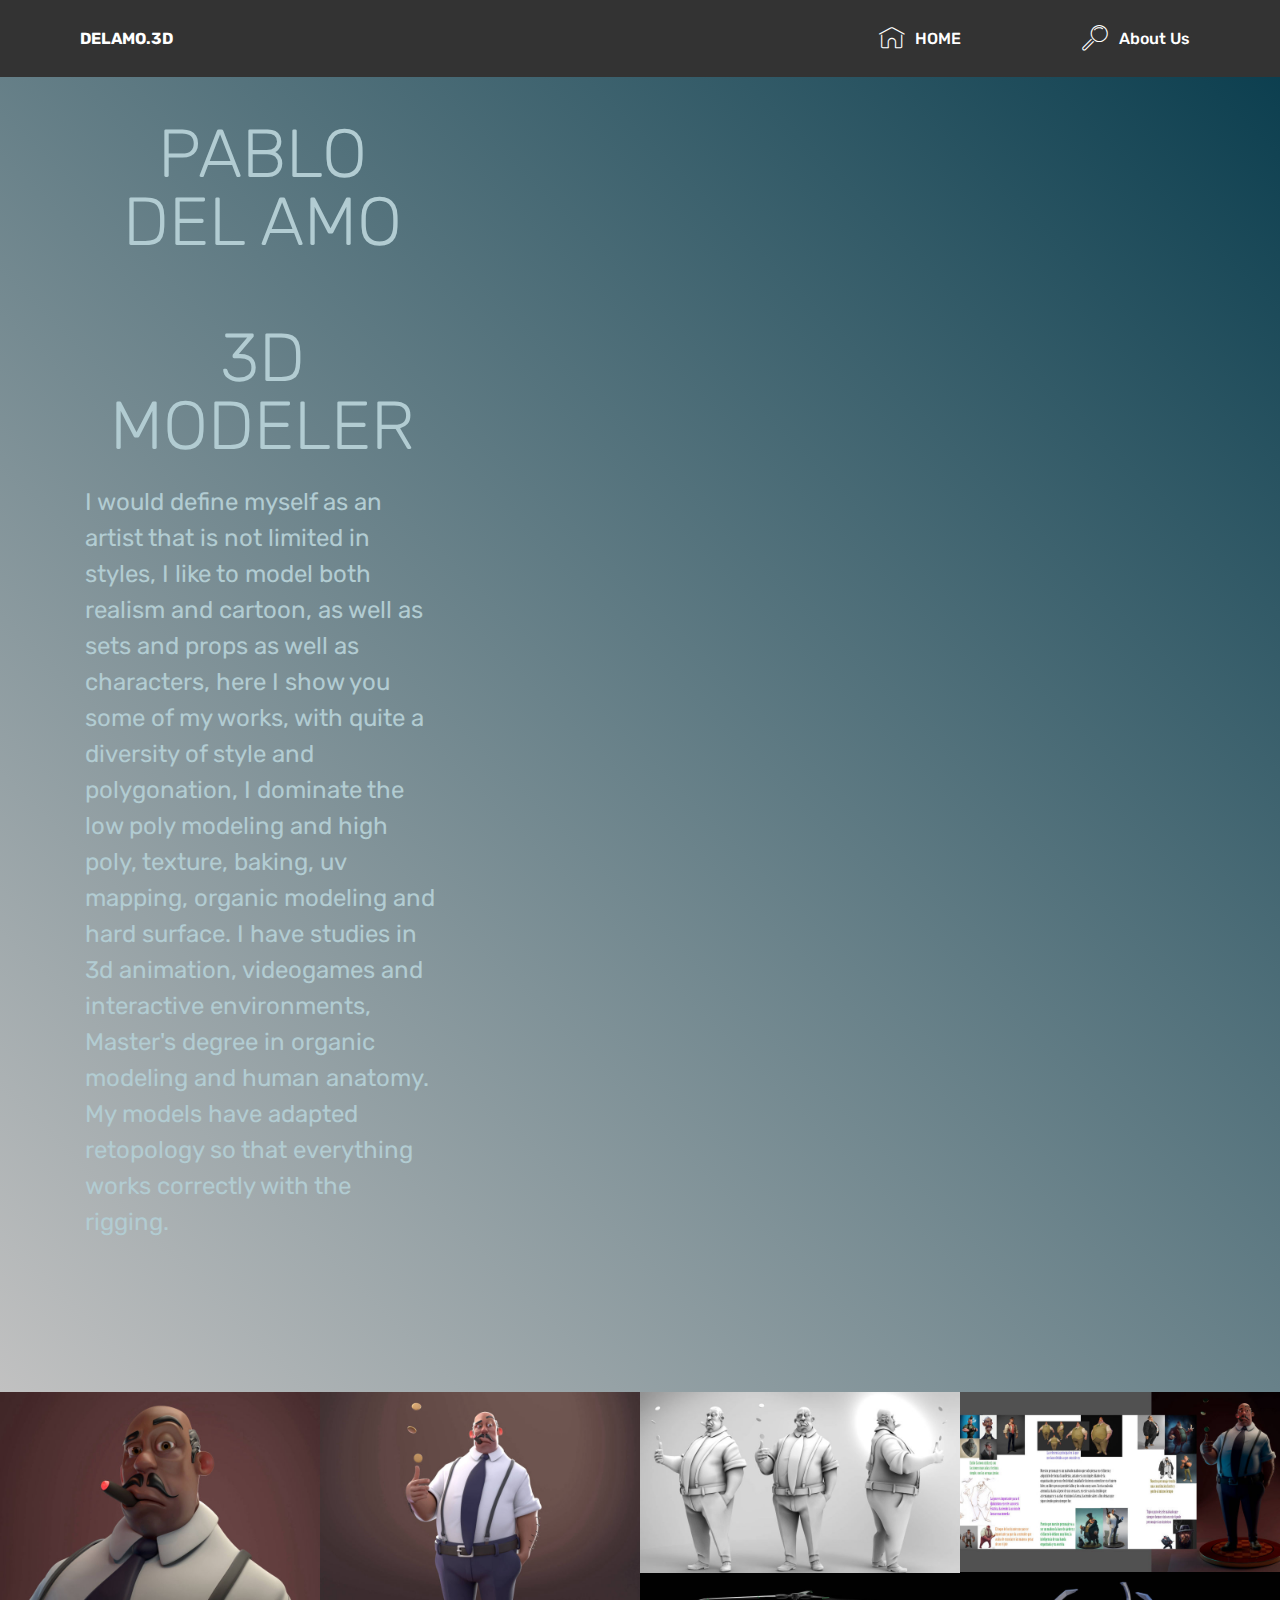
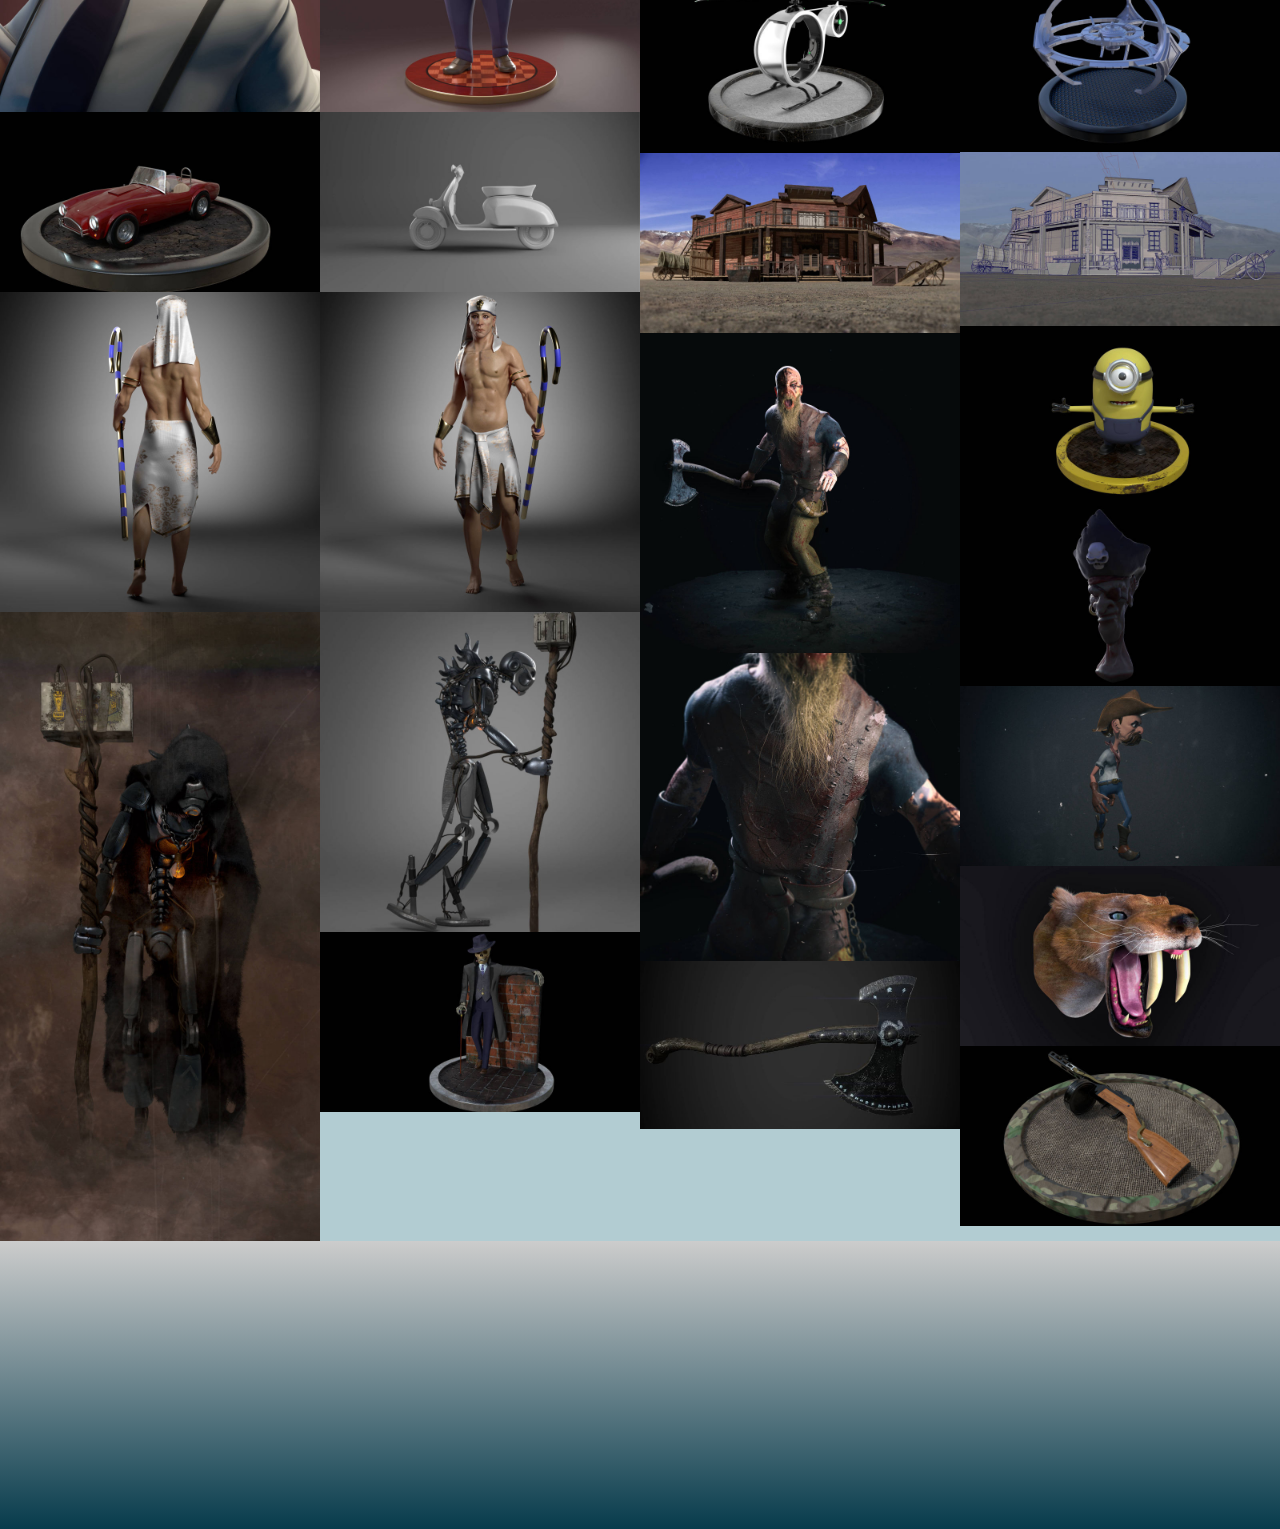
==== index.html @ 4beb062c "create github pages" ====
<!DOCTYPE html>
<html  >
<head>
  <!-- Site made with Mobirise Website Builder v4.10.15, https://mobirise.com -->
  <meta charset="UTF-8">
  <meta http-equiv="X-UA-Compatible" content="IE=edge">
  <meta name="generator" content="Mobirise v4.10.15, mobirise.com">
  <meta name="viewport" content="width=device-width, initial-scale=1, minimum-scale=1">
  <link rel="shortcut icon" href="assets/images/pose-calavera-sinojo-3-1920x1080.jpg" type="image/x-icon">
  <meta name="description" content="">
  
  <title>Home</title>
  <link rel="stylesheet" href="assets/web/assets/mobirise-icons/mobirise-icons.css">
  <link rel="stylesheet" href="assets/bootstrap/css/bootstrap.min.css">
  <link rel="stylesheet" href="assets/bootstrap/css/bootstrap-grid.min.css">
  <link rel="stylesheet" href="assets/bootstrap/css/bootstrap-reboot.min.css">
  <link rel="stylesheet" href="assets/socicon/css/styles.css">
  <link rel="stylesheet" href="assets/animatecss/animate.min.css">
  <link rel="stylesheet" href="assets/tether/tether.min.css">
  <link rel="stylesheet" href="assets/dropdown/css/style.css">
  <link rel="stylesheet" href="assets/theme/css/style.css">
  <link rel="stylesheet" href="assets/gallery/style.css">
  <link rel="preload" as="style" href="assets/mobirise/css/mbr-additional.css"><link rel="stylesheet" href="assets/mobirise/css/mbr-additional.css" type="text/css">
  
  
  
</head>
<body>
  <section class="menu cid-qHXLK34S2R" once="menu" id="menu1-q">

    

    <nav class="navbar navbar-expand beta-menu navbar-dropdown align-items-center navbar-fixed-top navbar-toggleable-sm">
        <button class="navbar-toggler navbar-toggler-right" type="button" data-toggle="collapse" data-target="#navbarSupportedContent" aria-controls="navbarSupportedContent" aria-expanded="false" aria-label="Toggle navigation">
            <div class="hamburger">
                <span></span>
                <span></span>
                <span></span>
                <span></span>
            </div>
        </button>
        <div class="menu-logo">
            <div class="navbar-brand">
                
                <span class="navbar-caption-wrap"><a class="navbar-caption text-white display-4" href="index.html">
                        DELAMO.3D</a></span>
            </div>
        </div>
        <div class="collapse navbar-collapse" id="navbarSupportedContent">
            <ul class="navbar-nav nav-dropdown nav-right" data-app-modern-menu="true"><li class="nav-item">
                    <a class="nav-link link text-white display-4" href="index.html">
                        <span class="mbri-home mbr-iconfont mbr-iconfont-btn"></span>
                        HOME</a>
                </li>
                <li class="nav-item"><a class="nav-link link text-white display-4" href="page1.html">&nbsp; &nbsp; &nbsp; &nbsp; &nbsp; &nbsp; &nbsp; &nbsp; &nbsp; &nbsp;&nbsp;</a></li><li class="nav-item"><a class="nav-link link text-white display-4" href="index.html">
                        <span class="mbri-search mbr-iconfont mbr-iconfont-btn"></span>
                        About Us
                    </a></li></ul>
            
        </div>
    </nav>
</section>

<section class="engine"><a href="https://mobirise.info/d">free web maker</a></section><section class="header7 cid-qHXLeRssts" id="header7-p">

    

    

    <div class="container">
        <div class="media-container-row">

            <div class="media-content align-right">
                <h1 class="mbr-section-title mbr-white pb-3 mbr-fonts-style display-1">
                    PABLO <br>DEL AMO <br><br>3D MODELER</h1>
                <div class="mbr-section-text mbr-white pb-3">
                    <p class="mbr-text mbr-fonts-style display-5">I would define myself as an artist that is not limited in styles, I like to model both realism and cartoon, as well as sets and props as well as characters, here I show you some of my works, with quite a diversity of style and polygonation, I dominate the low poly modeling&nbsp;and high poly, texture, baking, uv mapping, organic modeling and hard surface. I have studies in 3d animation, videogames and interactive environments, Master's degree in organic modeling and human anatomy. My models have adapted retopology so that everything works correctly with the rigging.<br></p>
                </div>
                
            </div>

            <div class="mbr-figure" style="width: 200%;"><iframe class="mbr-embedded-video" src="https://www.youtube.com/embed/BOU3OVjXWSc?rel=0&amp;amp;showinfo=0&amp;autoplay=1&amp;loop=0" width="800" height="600" frameborder="0" allowfullscreen></iframe></div>

        </div>
    </div>
</section>

<section class="mbr-gallery mbr-slider-carousel cid-qJX0XuymWj" id="gallery2-w">

    

    <div>
        <div><!-- Filter --><!-- Gallery --><div class="mbr-gallery-row"><div class="mbr-gallery-layout-default"><div><div><div class="mbr-gallery-item mbr-gallery-item--p0" data-video-url="false" data-tags="Animated"><div href="#lb-gallery2-w" data-slide-to="0" data-toggle="modal"><img src="assets/images/test5-1-2000x2000-800x800.jpg" alt="" title=""><span class="icon-focus"></span></div></div><div class="mbr-gallery-item mbr-gallery-item--p0" data-video-url="false" data-tags="Animated"><div href="#lb-gallery2-w" data-slide-to="1" data-toggle="modal"><img src="assets/images/test2-1-2000x2000-800x800.jpg" alt="" title=""><span class="icon-focus"></span></div></div><div class="mbr-gallery-item mbr-gallery-item--p0" data-video-url="false" data-tags="Animated"><div href="#lb-gallery2-w" data-slide-to="2" data-toggle="modal"><img src="assets/images/mafioso2-1920x1089-800x454.jpg" alt="" title=""><span class="icon-focus"></span></div></div><div class="mbr-gallery-item mbr-gallery-item--p0" data-video-url="false" data-tags="Responsive"><div href="#lb-gallery2-w" data-slide-to="3" data-toggle="modal"><img src="assets/images/stylized-cartoon-resumen-con-render-2000x1125-800x450.jpg" alt="" title=""><span class="icon-focus"></span></div></div><div class="mbr-gallery-item mbr-gallery-item--p0" data-video-url="false" data-tags="Awesome"><div href="#lb-gallery2-w" data-slide-to="4" data-toggle="modal"><img src="assets/images/deepspace-1-1920x1080-800x450.jpg" alt="" title=""><span class="icon-focus"></span></div></div><div class="mbr-gallery-item mbr-gallery-item--p0" data-video-url="false" data-tags="Awesome"><div href="#lb-gallery2-w" data-slide-to="5" data-toggle="modal"><img src="assets/images/monocopter-1-1920x1080-800x450.jpg" alt="" title=""><span class="icon-focus"></span></div></div><div class="mbr-gallery-item mbr-gallery-item--p0" data-video-url="false" data-tags="Responsive"><div href="#lb-gallery2-w" data-slide-to="6" data-toggle="modal"><img src="assets/images/accobra-1-1920x1080-800x450.jpg" alt="" title=""><span class="icon-focus"></span></div></div><div class="mbr-gallery-item mbr-gallery-item--p0" data-video-url="false" data-tags="Animated"><div href="#lb-gallery2-w" data-slide-to="7" data-toggle="modal"><img src="assets/images/moto-2000x1124-800x450.jpg" alt="" title=""><span class="icon-focus"></span></div></div><div class="mbr-gallery-item mbr-gallery-item--p0" data-video-url="false" data-tags="Creative"><div href="#lb-gallery2-w" data-slide-to="8" data-toggle="modal"><img src="assets/images/www-set-wire-1907x1039-800x436.jpg" alt="" title=""><span class="icon-focus"></span></div></div><div class="mbr-gallery-item mbr-gallery-item--p0" data-video-url="false" data-tags="Awesome"><div href="#lb-gallery2-w" data-slide-to="9" data-toggle="modal"><img src="assets/images/pruebawww1-1920x1080-800x450.jpg" alt="" title=""><span class="icon-focus"></span></div></div><div class="mbr-gallery-item mbr-gallery-item--p0" data-video-url="false" data-tags="Animated"><div href="#lb-gallery2-w" data-slide-to="10" data-toggle="modal"><img src="assets/images/back-1-2000x2000-800x800.jpg" alt="" title=""><span class="icon-focus"></span></div></div><div class="mbr-gallery-item mbr-gallery-item--p0" data-video-url="false" data-tags="Animated"><div href="#lb-gallery2-w" data-slide-to="11" data-toggle="modal"><img src="assets/images/faraon-1-2000x2000-800x800.jpg" alt="" title=""><span class="icon-focus"></span></div></div><div class="mbr-gallery-item mbr-gallery-item--p0" data-video-url="false" data-tags="Animated"><div href="#lb-gallery2-w" data-slide-to="12" data-toggle="modal"><img src="assets/images/minion-1-1920x1080-800x450.jpg" alt="" title=""><span class="icon-focus"></span></div></div><div class="mbr-gallery-item mbr-gallery-item--p0" data-video-url="false" data-tags="Responsive"><div href="#lb-gallery2-w" data-slide-to="13" data-toggle="modal"><img src="assets/images/render-general-1-2000x2000-800x800.jpg" alt="" title=""><span class="icon-focus"></span></div></div><div class="mbr-gallery-item mbr-gallery-item--p0" data-video-url="false" data-tags="Responsive"><div href="#lb-gallery2-w" data-slide-to="14" data-toggle="modal"><img src="assets/images/pirate-1920x1080-800x450.jpg" alt="" title=""><span class="icon-focus"></span></div></div><div class="mbr-gallery-item mbr-gallery-item--p0" data-video-url="false" data-tags="Responsive"><div href="#lb-gallery2-w" data-slide-to="15" data-toggle="modal"><img src="assets/images/render-smoke-4k-2000x3931-800x1572.jpg" alt="" title=""><span class="icon-focus"></span></div></div><div class="mbr-gallery-item mbr-gallery-item--p0" data-video-url="false" data-tags="Responsive"><div href="#lb-gallery2-w" data-slide-to="16" data-toggle="modal"><img src="assets/images/render-side-no-cloak-1-1024x1024-800x800.jpg" alt="" title=""><span class="icon-focus"></span></div></div><div class="mbr-gallery-item mbr-gallery-item--p0" data-video-url="false" data-tags="Responsive"><div href="#lb-gallery2-w" data-slide-to="17" data-toggle="modal"><img src="assets/images/pechaminoso-berserker-2000x1927-800x771.jpg" alt="" title=""><span class="icon-focus"></span></div></div><div class="mbr-gallery-item mbr-gallery-item--p0" data-video-url="false" data-tags="Responsive"><div href="#lb-gallery2-w" data-slide-to="18" data-toggle="modal"><img src="assets/images/screenshot001jpg-1-1920x1080-800x450.jpg" alt="" title=""><span class="icon-focus"></span></div></div><div class="mbr-gallery-item mbr-gallery-item--p0" data-video-url="false" data-tags="Responsive"><div href="#lb-gallery2-w" data-slide-to="19" data-toggle="modal"><img src="assets/images/sabertooth-1920x1080-800x450.jpg" alt="" title=""><span class="icon-focus"></span></div></div><div class="mbr-gallery-item mbr-gallery-item--p0" data-video-url="false" data-tags="Responsive"><div href="#lb-gallery2-w" data-slide-to="20" data-toggle="modal"><img src="assets/images/gangs-1-1920x1080-800x450.jpg" alt="" title=""><span class="icon-focus"></span></div></div><div class="mbr-gallery-item mbr-gallery-item--p0" data-video-url="false" data-tags="Responsive"><div href="#lb-gallery2-w" data-slide-to="21" data-toggle="modal"><img src="assets/images/axeberserker-2000x1054-800x421.jpg" alt=""><span class="icon-focus"></span></div></div><div class="mbr-gallery-item mbr-gallery-item--p0" data-video-url="false" data-tags="Responsive"><div href="#lb-gallery2-w" data-slide-to="22" data-toggle="modal"><img src="assets/images/ppsh-1-1920x1080-800x450.jpg" alt="" title=""><span class="icon-focus"></span></div></div></div></div><div class="clearfix"></div></div></div><!-- Lightbox --><div data-app-prevent-settings="" class="mbr-slider modal fade carousel slide" tabindex="-1" data-keyboard="true" data-interval="false" id="lb-gallery2-w"><div class="modal-dialog"><div class="modal-content"><div class="modal-body"><div class="carousel-inner"><div class="carousel-item active"><img src="assets/images/test5-1-2000x2000.jpg" alt="" title=""></div><div class="carousel-item"><img src="assets/images/test2-1-2000x2000.jpg" alt="" title=""></div><div class="carousel-item"><img src="assets/images/mafioso2-1920x1089.jpg" alt="" title=""></div><div class="carousel-item"><img src="assets/images/stylized-cartoon-resumen-con-render-2000x1125.jpg" alt="" title=""></div><div class="carousel-item"><img src="assets/images/deepspace-1-1920x1080.jpg" alt="" title=""></div><div class="carousel-item"><img src="assets/images/monocopter-1-1920x1080.jpg" alt="" title=""></div><div class="carousel-item"><img src="assets/images/accobra-1-1920x1080.jpg" alt="" title=""></div><div class="carousel-item"><img src="assets/images/moto-2000x1124.jpg" alt="" title=""></div><div class="carousel-item"><img src="assets/images/www-set-wire-1907x1039.jpg" alt="" title=""></div><div class="carousel-item"><img src="assets/images/pruebawww1-1920x1080.jpg" alt="" title=""></div><div class="carousel-item"><img src="assets/images/back-1-2000x2000.jpg" alt="" title=""></div><div class="carousel-item"><img src="assets/images/faraon-1-2000x2000.jpg" alt="" title=""></div><div class="carousel-item"><img src="assets/images/minion-1-1920x1080.jpg" alt="" title=""></div><div class="carousel-item"><img src="assets/images/render-general-1-2000x2000.jpg" alt="" title=""></div><div class="carousel-item"><img src="assets/images/pirate-1920x1080.jpg" alt="" title=""></div><div class="carousel-item"><img src="assets/images/render-smoke-4k-2000x3931.jpg" alt="" title=""></div><div class="carousel-item"><img src="assets/images/render-side-no-cloak-1-1024x1024.jpg" alt="" title=""></div><div class="carousel-item"><img src="assets/images/pechaminoso-berserker-2000x1927.jpg" alt="" title=""></div><div class="carousel-item"><img src="assets/images/screenshot001jpg-1-1920x1080.jpg" alt="" title=""></div><div class="carousel-item"><img src="assets/images/sabertooth-1920x1080.jpg" alt="" title=""></div><div class="carousel-item"><img src="assets/images/gangs-1-1920x1080.jpg" alt="" title=""></div><div class="carousel-item"><img src="assets/images/axeberserker-2000x1054.jpg" alt=""></div><div class="carousel-item"><img src="assets/images/ppsh-1-1920x1080.jpg" alt="" title=""></div></div><a class="carousel-control carousel-control-prev" role="button" data-slide="prev" href="#lb-gallery2-w"><span class="mbri-left mbr-iconfont" aria-hidden="true"></span><span class="sr-only">Previous</span></a><a class="carousel-control carousel-control-next" role="button" data-slide="next" href="#lb-gallery2-w"><span class="mbri-right mbr-iconfont" aria-hidden="true"></span><span class="sr-only">Next</span></a><a class="close" href="#" role="button" data-dismiss="modal"><span class="sr-only">Close</span></a></div></div></div></div></div>
    </div>

</section>

<section class="cid-qHXJW08Jqt" id="social-buttons2-m">

    

    

    <div class="container">
        <div class="media-container-row">
            <div class="col-md-8 align-center">
                
                <div class="social-list pl-0 mb-0">
                    <a href="https://www.instagram.com/delamo.3d/" target="_blank">
                        <span class="px-2 mbr-iconfont mbr-iconfont-social socicon-instagram socicon"></span>
                    </a>
                    <a href="https://www.linkedin.com/in/pablo-del-amo-18b34b134/" target="_blank">
                        <span class="px-2 mbr-iconfont mbr-iconfont-social socicon-linkedin socicon"></span>
                    </a>
                    <a href="https://instagram.com/mobirise" target="_blank">
                        
                    </a>
                    <a href="https://www.youtube.com/c/mobirise" target="_blank">
                        
                    </a>
                    <a href="https://plus.google.com/u/0/+Mobirise" target="_blank">
                        
                    </a>
                    <a href="https://www.behance.net/Mobirise" target="_blank">
                        
                    </a>
                </div>
            </div>
        </div>
    </div>
</section>


  <script src="assets/web/assets/jquery/jquery.min.js"></script>
  <script src="assets/popper/popper.min.js"></script>
  <script src="assets/bootstrap/js/bootstrap.min.js"></script>
  <script src="assets/smoothscroll/smooth-scroll.js"></script>
  <script src="assets/viewportchecker/jquery.viewportchecker.js"></script>
  <script src="assets/masonry/masonry.pkgd.min.js"></script>
  <script src="assets/imagesloaded/imagesloaded.pkgd.min.js"></script>
  <script src="assets/tether/tether.min.js"></script>
  <script src="assets/touchswipe/jquery.touch-swipe.min.js"></script>
  <script src="assets/vimeoplayer/jquery.mb.vimeo_player.js"></script>
  <script src="assets/dropdown/js/nav-dropdown.js"></script>
  <script src="assets/dropdown/js/navbar-dropdown.js"></script>
  <script src="assets/sociallikes/social-likes.js"></script>
  <script src="assets/bootstrapcarouselswipe/bootstrap-carousel-swipe.js"></script>
  <script src="assets/theme/js/script.js"></script>
  <script src="assets/slidervideo/script.js"></script>
  <script src="assets/gallery/player.min.js"></script>
  <script src="assets/gallery/script.js"></script>
  
  
 <div id="scrollToTop" class="scrollToTop mbr-arrow-up"><a style="text-align: center;"><i class="mbr-arrow-up-icon mbr-arrow-up-icon-cm cm-icon cm-icon-smallarrow-up"></i></a></div>
    <input name="animation" type="hidden">
  </body>
</html>
---- assets/web/assets/mobirise-icons/mobirise-icons.css ----
@font-face {
  font-family: 'MobiriseIcons';
  src:  url('mobirise-icons.eot?spat4u');
  src:  url('mobirise-icons.eot?spat4u#iefix') format('embedded-opentype'),
    url('mobirise-icons.ttf?spat4u') format('truetype'),
    url('mobirise-icons.woff?spat4u') format('woff'),
    url('mobirise-icons.svg?spat4u#MobiriseIcons') format('svg');
  font-weight: normal;
  font-style: normal;
  font-display: swap;
}

[class^="mbri-"], [class*=" mbri-"] {
  /* use !important to prevent issues with browser extensions that change fonts */
  font-family: MobiriseIcons !important;
  speak: none;
  font-style: normal;
  font-weight: normal;
  font-variant: normal;
  text-transform: none;
  line-height: 1;

  /* Better Font Rendering =========== */
  -webkit-font-smoothing: antialiased;
  -moz-osx-font-smoothing: grayscale;
}

.mbri-add-submenu:before {
  content: "\e900";
}
.mbri-alert:before {
  content: "\e901";
}
.mbri-align-center:before {
  content: "\e902";
}
.mbri-align-justify:before {
  content: "\e903";
}
.mbri-align-left:before {
  content: "\e904";
}
.mbri-align-right:before {
  content: "\e905";
}
.mbri-android:before {
  content: "\e906";
}
.mbri-apple:before {
  content: "\e907";
}
.mbri-arrow-down:before {
  content: "\e908";
}
.mbri-arrow-next:before {
  content: "\e909";
}
.mbri-arrow-prev:before {
  content: "\e90a";
}
.mbri-arrow-up:before {
  content: "\e90b";
}
.mbri-bold:before {
  content: "\e90c";
}
.mbri-bookmark:before {
  content: "\e90d";
}
.mbri-bootstrap:before {
  content: "\e90e";
}
.mbri-briefcase:before {
  content: "\e90f";
}
.mbri-browse:before {
  content: "\e910";
}
.mbri-bulleted-list:before {
  content: "\e911";
}
.mbri-calendar:before {
  content: "\e912";
}
.mbri-camera:before {
  content: "\e913";
}
.mbri-cart-add:before {
  content: "\e914";
}
.mbri-cart-full:before {
  content: "\e915";
}
.mbri-cash:before {
  content: "\e916";
}
.mbri-change-style:before {
  content: "\e917";
}
.mbri-chat:before {
  content: "\e918";
}
.mbri-clock:before {
  content: "\e919";
}
.mbri-close:before {
  content: "\e91a";
}
.mbri-cloud:before {
  content: "\e91b";
}
.mbri-code:before {
  content: "\e91c";
}
.mbri-contact-form:before {
  content: "\e91d";
}
.mbri-credit-card:before {
  content: "\e91e";
}
.mbri-cursor-click:before {
  content: "\e91f";
}
.mbri-cust-feedback:before {
  content: "\e920";
}
.mbri-database:before {
  content: "\e921";
}
.mbri-delivery:before {
  content: "\e922";
}
.mbri-desktop:before {
  content: "\e923";
}
.mbri-devices:before {
  content: "\e924";
}
.mbri-down:before {
  content: "\e925";
}
.mbri-download:before {
  content: "\e989";
}
.mbri-drag-n-drop:before {
  content: "\e927";
}
.mbri-drag-n-drop2:before {
  content: "\e928";
}
.mbri-edit:before {
  content: "\e929";
}
.mbri-edit2:before {
  content: "\e92a";
}
.mbri-error:before {
  content: "\e92b";
}
.mbri-extension:before {
  content: "\e92c";
}
.mbri-features:before {
  content: "\e92d";
}
.mbri-file:before {
  content: "\e92e";
}
.mbri-flag:before {
  content: "\e92f";
}
.mbri-folder:before {
  content: "\e930";
}
.mbri-gift:before {
  content: "\e931";
}
.mbri-github:before {
  content: "\e932";
}
.mbri-globe:before {
  content: "\e933";
}
.mbri-globe-2:before {
  content: "\e934";
}
.mbri-growing-chart:before {
  content: "\e935";
}
.mbri-hearth:before {
  content: "\e936";
}
.mbri-help:before {
  content: "\e937";
}
.mbri-home:before {
  content: "\e938";
}
.mbri-hot-cup:before {
  content: "\e939";
}
.mbri-idea:before {
  content: "\e93a";
}
.mbri-image-gallery:before {
  content: "\e93b";
}
.mbri-image-slider:before {
  content: "\e93c";
}
.mbri-info:before {
  content: "\e93d";
}
.mbri-italic:before {
  content: "\e93e";
}
.mbri-key:before {
  content: "\e93f";
}
.mbri-laptop:before {
  content: "\e940";
}
.mbri-layers:before {
  content: "\e941";
}
.mbri-left-right:before {
  content: "\e942";
}
.mbri-left:before {
  content: "\e943";
}
.mbri-letter:before {
  content: "\e944";
}
.mbri-like:before {
  content: "\e945";
}
.mbri-link:before {
  content: "\e946";
}
.mbri-lock:before {
  content: "\e947";
}
.mbri-login:before {
  content: "\e948";
}
.mbri-logout:before {
  content: "\e949";
}
.mbri-magic-stick:before {
  content: "\e94a";
}
.mbri-map-pin:before {
  content: "\e94b";
}
.mbri-menu:before {
  content: "\e94c";
}
.mbri-mobile:before {
  content: "\e94d";
}
.mbri-mobile2:before {
  content: "\e94e";
}
.mbri-mobirise:before {
  content: "\e94f";
}
.mbri-more-horizontal:before {
  content: "\e950";
}
.mbri-more-vertical:before {
  content: "\e951";
}
.mbri-music:before {
  content: "\e952";
}
.mbri-new-file:before {
  content: "\e953";
}
.mbri-numbered-list:before {
  content: "\e954";
}
.mbri-opened-folder:before {
  content: "\e955";
}
.mbri-pages:before {
  content: "\e956";
}
.mbri-paper-plane:before {
  content: "\e957";
}
.mbri-paperclip:before {
  content: "\e958";
}
.mbri-photo:before {
  content: "\e959";
}
.mbri-photos:before {
  content: "\e95a";
}
.mbri-pin:before {
  content: "\e95b";
}
.mbri-play:before {
  content: "\e95c";
}
.mbri-plus:before {
  content: "\e95d";
}
.mbri-preview:before {
  content: "\e95e";
}
.mbri-print:before {
  content: "\e95f";
}
.mbri-protect:before {
  content: "\e960";
}
.mbri-question:before {
  content: "\e961";
}
.mbri-quote-left:before {
  content: "\e962";
}
.mbri-quote-right:before {
  content: "\e963";
}
.mbri-refresh:before {
  content: "\e964";
}
.mbri-responsive:before {
  content: "\e965";
}
.mbri-right:before {
  content: "\e966";
}
.mbri-rocket:before {
  content: "\e967";
}
.mbri-sad-face:before {
  content: "\e968";
}
.mbri-sale:before {
  content: "\e969";
}
.mbri-save:before {
  content: "\e96a";
}
.mbri-search:before {
  content: "\e96b";
}
.mbri-setting:before {
  content: "\e96c";
}
.mbri-setting2:before {
  content: "\e96d";
}
.mbri-setting3:before {
  content: "\e96e";
}
.mbri-share:before {
  content: "\e96f";
}
.mbri-shopping-bag:before {
  content: "\e970";
}
.mbri-shopping-basket:before {
  content: "\e971";
}
.mbri-shopping-cart:before {
  content: "\e972";
}
.mbri-sites:before {
  content: "\e973";
}
.mbri-smile-face:before {
  content: "\e974";
}
.mbri-speed:before {
  content: "\e975";
}
.mbri-star:before {
  content: "\e976";
}
.mbri-success:before {
  content: "\e977";
}
.mbri-sun:before {
  content: "\e978";
}
.mbri-sun2:before {
  content: "\e979";
}
.mbri-tablet:before {
  content: "\e97a";
}
.mbri-tablet-vertical:before {
  content: "\e97b";
}
.mbri-target:before {
  content: "\e97c";
}
.mbri-timer:before {
  content: "\e97d";
}
.mbri-to-ftp:before {
  content: "\e97e";
}
.mbri-to-local-drive:before {
  content: "\e97f";
}
.mbri-touch-swipe:before {
  content: "\e980";
}
.mbri-touch:before {
  content: "\e981";
}
.mbri-trash:before {
  content: "\e982";
}
.mbri-underline:before {
  content: "\e983";
}
.mbri-unlink:before {
  content: "\e984";
}
.mbri-unlock:before {
  content: "\e985";
}
.mbri-up-down:before {
  content: "\e986";
}
.mbri-up:before {
  content: "\e987";
}
.mbri-update:before {
  content: "\e988";
}
.mbri-upload:before {
 content: "\e926"; 
}
.mbri-user:before {
  content: "\e98a";
}
.mbri-user2:before {
  content: "\e98b";
}
.mbri-users:before {
  content: "\e98c";
}
.mbri-video:before {
  content: "\e98d";
}
.mbri-video-play:before {
  content: "\e98e";
}
.mbri-watch:before {
  content: "\e98f";
}
.mbri-website-theme:before {
  content: "\e990";
}
.mbri-wifi:before {
  content: "\e991";
}
.mbri-windows:before {
  content: "\e992";
}
.mbri-zoom-out:before {
  content: "\e993";
}
.mbri-redo:before {
  content: "\e994";
}
.mbri-undo:before {
  content: "\e995";
}
---- assets/socicon/css/styles.css ----
@charset "UTF-8";

@font-face {
  font-family: "socicon";
  src:url("../fonts/socicon.eot");
  src:url("../fonts/socicon.eot?#iefix") format("embedded-opentype"),
    url("../fonts/socicon.woff") format("woff"),
    url("../fonts/socicon.ttf") format("truetype"),
    url("../fonts/socicon.svg#socicon") format("svg");
  font-weight: normal;
  font-style: normal;
  font-display:swap;
}

[data-icon]:before {
  font-family: "socicon" !important;
  content: attr(data-icon);
  font-style: normal !important;
  font-weight: normal !important;
  font-variant: normal !important;
  text-transform: none !important;
  speak: none;
  line-height: 1;
  -webkit-font-smoothing: antialiased;
  -moz-osx-font-smoothing: grayscale;
}

[class^="socicon-"]:before,
[class*=" socicon-"]:before {
  font-family: "socicon" !important;
  font-style: normal !important;
  font-weight: normal !important;
  font-variant: normal !important;
  text-transform: none !important;
  speak: none;
  line-height: 1;
  -webkit-font-smoothing: antialiased;
  -moz-osx-font-smoothing: grayscale;
}

.socicon-modelmayhem:before {
  content: "\e000";
}
.socicon-mixcloud:before {
  content: "\e001";
}
.socicon-drupal:before {
  content: "\e002";
}
.socicon-swarm:before {
  content: "\e003";
}
.socicon-istock:before {
  content: "\e004";
}
.socicon-yammer:before {
  content: "\e005";
}
.socicon-ello:before {
  content: "\e006";
}
.socicon-stackoverflow:before {
  content: "\e007";
}
.socicon-persona:before {
  content: "\e008";
}
.socicon-triplej:before {
  content: "\e009";
}
.socicon-houzz:before {
  content: "\e00a";
}
.socicon-rss:before {
  content: "\e00b";
}
.socicon-paypal:before {
  content: "\e00c";
}
.socicon-odnoklassniki:before {
  content: "\e00d";
}
.socicon-airbnb:before {
  content: "\e00e";
}
.socicon-periscope:before {
  content: "\e00f";
}
.socicon-outlook:before {
  content: "\e010";
}
.socicon-coderwall:before {
  content: "\e011";
}
.socicon-tripadvisor:before {
  content: "\e012";
}
.socicon-appnet:before {
  content: "\e013";
}
.socicon-goodreads:before {
  content: "\e014";
}
.socicon-tripit:before {
  content: "\e015";
}
.socicon-lanyrd:before {
  content: "\e016";
}
.socicon-slideshare:before {
  content: "\e017";
}
.socicon-buffer:before {
  content: "\e018";
}
.socicon-disqus:before {
  content: "\e019";
}
.socicon-vkontakte:before {
  content: "\e01a";
}
.socicon-whatsapp:before {
  content: "\e01b";
}
.socicon-patreon:before {
  content: "\e01c";
}
.socicon-storehouse:before {
  content: "\e01d";
}
.socicon-pocket:before {
  content: "\e01e";
}
.socicon-mail:before {
  content: "\e01f";
}
.socicon-blogger:before {
  content: "\e020";
}
.socicon-technorati:before {
  content: "\e021";
}
.socicon-reddit:before {
  content: "\e022";
}
.socicon-dribbble:before {
  content: "\e023";
}
.socicon-stumbleupon:before {
  content: "\e024";
}
.socicon-digg:before {
  content: "\e025";
}
.socicon-envato:before {
  content: "\e026";
}
.socicon-behance:before {
  content: "\e027";
}
.socicon-delicious:before {
  content: "\e028";
}
.socicon-deviantart:before {
  content: "\e029";
}
.socicon-forrst:before {
  content: "\e02a";
}
.socicon-play:before {
  content: "\e02b";
}
.socicon-zerply:before {
  content: "\e02c";
}
.socicon-wikipedia:before {
  content: "\e02d";
}
.socicon-apple:before {
  content: "\e02e";
}
.socicon-flattr:before {
  content: "\e02f";
}
.socicon-github:before {
  content: "\e030";
}
.socicon-renren:before {
  content: "\e031";
}
.socicon-friendfeed:before {
  content: "\e032";
}
.socicon-newsvine:before {
  content: "\e033";
}
.socicon-identica:before {
  content: "\e034";
}
.socicon-bebo:before {
  content: "\e035";
}
.socicon-zynga:before {
  content: "\e036";
}
.socicon-steam:before {
  content: "\e037";
}
.socicon-xbox:before {
  content: "\e038";
}
.socicon-windows:before {
  content: "\e039";
}
.socicon-qq:before {
  content: "\e03a";
}
.socicon-douban:before {
  content: "\e03b";
}
.socicon-meetup:before {
  content: "\e03c";
}
.socicon-playstation:before {
  content: "\e03d";
}
.socicon-android:before {
  content: "\e03e";
}
.socicon-snapchat:before {
  content: "\e03f";
}
.socicon-twitter:before {
  content: "\e040";
}
.socicon-facebook:before {
  content: "\e041";
}
.socicon-googleplus:before {
  content: "\e042";
}
.socicon-pinterest:before {
  content: "\e043";
}
.socicon-foursquare:before {
  content: "\e044";
}
.socicon-yahoo:before {
  content: "\e045";
}
.socicon-skype:before {
  content: "\e046";
}
.socicon-yelp:before {
  content: "\e047";
}
.socicon-feedburner:before {
  content: "\e048";
}
.socicon-linkedin:before {
  content: "\e049";
}
.socicon-viadeo:before {
  content: "\e04a";
}
.socicon-xing:before {
  content: "\e04b";
}
.socicon-myspace:before {
  content: "\e04c";
}
.socicon-soundcloud:before {
  content: "\e04d";
}
.socicon-spotify:before {
  content: "\e04e";
}
.socicon-grooveshark:before {
  content: "\e04f";
}
.socicon-lastfm:before {
  content: "\e050";
}
.socicon-youtube:before {
  content: "\e051";
}
.socicon-vimeo:before {
  content: "\e052";
}
.socicon-dailymotion:before {
  content: "\e053";
}
.socicon-vine:before {
  content: "\e054";
}
.socicon-flickr:before {
  content: "\e055";
}
.socicon-500px:before {
  content: "\e056";
}
.socicon-wordpress:before {
  content: "\e058";
}
.socicon-tumblr:before {
  content: "\e059";
}
.socicon-twitch:before {
  content: "\e05a";
}
.socicon-8tracks:before {
  content: "\e05b";
}
.socicon-amazon:before {
  content: "\e05c";
}
.socicon-icq:before {
  content: "\e05d";
}
.socicon-smugmug:before {
  content: "\e05e";
}
.socicon-ravelry:before {
  content: "\e05f";
}
.socicon-weibo:before {
  content: "\e060";
}
.socicon-baidu:before {
  content: "\e061";
}
.socicon-angellist:before {
  content: "\e062";
}
.socicon-ebay:before {
  content: "\e063";
}
.socicon-imdb:before {
  content: "\e064";
}
.socicon-stayfriends:before {
  content: "\e065";
}
.socicon-residentadvisor:before {
  content: "\e066";
}
.socicon-google:before {
  content: "\e067";
}
.socicon-yandex:before {
  content: "\e068";
}
.socicon-sharethis:before {
  content: "\e069";
}
.socicon-bandcamp:before {
  content: "\e06a";
}
.socicon-itunes:before {
  content: "\e06b";
}
.socicon-deezer:before {
  content: "\e06c";
}
.socicon-telegram:before {
  content: "\e06e";
}
.socicon-openid:before {
  content: "\e06f";
}
.socicon-amplement:before {
  content: "\e070";
}
.socicon-viber:before {
  content: "\e071";
}
.socicon-zomato:before {
  content: "\e072";
}
.socicon-draugiem:before {
  content: "\e074";
}
.socicon-endomodo:before {
  content: "\e075";
}
.socicon-filmweb:before {
  content: "\e076";
}
.socicon-stackexchange:before {
  content: "\e077";
}
.socicon-wykop:before {
  content: "\e078";
}
.socicon-teamspeak:before {
  content: "\e079";
}
.socicon-teamviewer:before {
  content: "\e07a";
}
.socicon-ventrilo:before {
  content: "\e07b";
}
.socicon-younow:before {
  content: "\e07c";
}
.socicon-raidcall:before {
  content: "\e07d";
}
.socicon-mumble:before {
  content: "\e07e";
}
.socicon-medium:before {
  content: "\e06d";
}
.socicon-bebee:before {
  content: "\e07f";
}
.socicon-hitbox:before {
  content: "\e080";
}
.socicon-reverbnation:before {
  content: "\e081";
}
.socicon-formulr:before {
  content: "\e082";
}
.socicon-instagram:before {
  content: "\e057";
}
.socicon-battlenet:before {
  content: "\e083";
}
.socicon-chrome:before {
  content: "\e084";
}
.socicon-discord:before {
  content: "\e086";
}
.socicon-issuu:before {
  content: "\e087";
}
.socicon-macos:before {
  content: "\e088";
}
.socicon-firefox:before {
  content: "\e089";
}
.socicon-opera:before {
  content: "\e08d";
}
.socicon-keybase:before {
  content: "\e090";
}
.socicon-alliance:before {
  content: "\e091";
}
.socicon-livejournal:before {
  content: "\e092";
}
.socicon-googlephotos:before {
  content: "\e093";
}
.socicon-horde:before {
  content: "\e094";
}
.socicon-etsy:before {
  content: "\e095";
}
.socicon-zapier:before {
  content: "\e096";
}
.socicon-google-scholar:before {
  content: "\e097";
}
.socicon-researchgate:before {
  content: "\e098";
}
.socicon-wechat:before {
  content: "\e099";
}
.socicon-strava:before {
  content: "\e09a";
}
.socicon-line:before {
  content: "\e09b";
}
.socicon-lyft:before {
  content: "\e09c";
}
.socicon-uber:before {
  content: "\e09d";
}
.socicon-songkick:before {
  content: "\e09e";
}
.socicon-viewbug:before {
  content: "\e09f";
}
.socicon-googlegroups:before {
  content: "\e0a0";
}
.socicon-quora:before {
  content: "\e073";
}
.socicon-diablo:before {
  content: "\e085";
}
.socicon-blizzard:before {
  content: "\e0a1";
}
.socicon-hearthstone:before {
  content: "\e08b";
}
.socicon-heroes:before {
  content: "\e08a";
}
.socicon-overwatch:before {
  content: "\e08c";
}
.socicon-warcraft:before {
  content: "\e08e";
}
.socicon-starcraft:before {
  content: "\e08f";
}
.socicon-beam:before {
  content: "\e0a2";
}
.socicon-curse:before {
  content: "\e0a3";
}
.socicon-player:before {
  content: "\e0a4";
}
.socicon-streamjar:before {
  content: "\e0a5";
}
.socicon-nintendo:before {
  content: "\e0a6";
}
.socicon-hellocoton:before {
  content: "\e0a7";
}
---- assets/dropdown/css/style.css ----
.navbar-dropdown {
  left: 0;
  padding: 0;
  position: absolute;
  right: 0;
  top: 0;
  transition: all 0.45s ease;
  z-index: 1030;
  background: #282828; }
  .navbar-dropdown .navbar-logo {
    margin-right: 0.8rem;
    transition: margin 0.3s ease-in-out;
    vertical-align: middle; }
    .navbar-dropdown .navbar-logo img {
      height: 3.125rem;
      transition: all 0.3s ease-in-out; }
    .navbar-dropdown .navbar-logo.mbr-iconfont {
      font-size: 3.125rem;
      line-height: 3.125rem; }
  .navbar-dropdown .navbar-caption {
    font-weight: 700;
    white-space: normal;
    vertical-align: -4px;
    line-height: 3.125rem !important; }
    .navbar-dropdown .navbar-caption, .navbar-dropdown .navbar-caption:hover {
      color: inherit;
      text-decoration: none; }
  .navbar-dropdown .mbr-iconfont + .navbar-caption {
    vertical-align: -1px; }
  .navbar-dropdown.navbar-fixed-top {
    position: fixed; }
  .navbar-dropdown .navbar-brand span {
    vertical-align: -4px; }
  .navbar-dropdown.bg-color.transparent {
    background: none; }
  .navbar-dropdown.navbar-short .navbar-brand {
    padding: 0.625rem 0; }
    .navbar-dropdown.navbar-short .navbar-brand span {
      vertical-align: -1px; }
  .navbar-dropdown.navbar-short .navbar-caption {
    line-height: 2.375rem !important;
    vertical-align: -2px; }
  .navbar-dropdown.navbar-short .navbar-logo {
    margin-right: 0.5rem; }
    .navbar-dropdown.navbar-short .navbar-logo img {
      height: 2.375rem; }
    .navbar-dropdown.navbar-short .navbar-logo.mbr-iconfont {
      font-size: 2.375rem;
      line-height: 2.375rem; }
  .navbar-dropdown.navbar-short .mbr-table-cell {
    height: 3.625rem; }
  .navbar-dropdown .navbar-close {
    left: 0.6875rem;
    position: fixed;
    top: 0.75rem;
    z-index: 1000; }
  .navbar-dropdown .hamburger-icon {
    content: "";
    display: inline-block;
    vertical-align: middle;
    width: 16px;
    -webkit-box-shadow: 0 -6px 0 1px #282828,0 0 0 1px #282828,0 6px 0 1px #282828;
    -moz-box-shadow: 0 -6px 0 1px #282828,0 0 0 1px #282828,0 6px 0 1px #282828;
    box-shadow: 0 -6px 0 1px #282828,0 0 0 1px #282828,0 6px 0 1px #282828; }

.dropdown-menu .dropdown-toggle[data-toggle="dropdown-submenu"]::after {
  border-bottom: 0.35em solid transparent;
  border-left: 0.35em solid;
  border-right: 0;
  border-top: 0.35em solid transparent;
  margin-left: 0.3rem; }

.dropdown-menu .dropdown-item:focus {
  outline: 0; }

.nav-dropdown {
  font-size: 0.75rem;
  font-weight: 500;
  height: auto !important; }
  .nav-dropdown .nav-btn {
    padding-left: 1rem; }
  .nav-dropdown .link {
    margin: .667em 1.667em;
    font-weight: 500;
    padding: 0;
    transition: color .2s ease-in-out; }
    .nav-dropdown .link.dropdown-toggle {
      margin-right: 2.583em; }
      .nav-dropdown .link.dropdown-toggle::after {
        margin-left: .25rem;
        border-top: 0.35em solid;
        border-right: 0.35em solid transparent;
        border-left: 0.35em solid transparent;
        border-bottom: 0; }
      .nav-dropdown .link.dropdown-toggle[aria-expanded="true"] {
        margin: 0;
        padding: 0.667em 3.263em  0.667em 1.667em; }
  .nav-dropdown .link::after,
  .nav-dropdown .dropdown-item::after {
    color: inherit; }
  .nav-dropdown .btn {
    font-size: 0.75rem;
    font-weight: 700;
    letter-spacing: 0;
    margin-bottom: 0;
    padding-left: 1.25rem;
    padding-right: 1.25rem; }
  .nav-dropdown .dropdown-menu {
    border-radius: 0;
    border: 0;
    left: 0;
    margin: 0;
    padding-bottom: 1.25rem;
    padding-top: 1.25rem;
    position: relative; }
  .nav-dropdown .dropdown-submenu {
    margin-left: 0.125rem;
    top: 0; }
  .nav-dropdown .dropdown-item {
    font-weight: 500;
    line-height: 2;
    padding: 0.3846em 4.615em 0.3846em 1.5385em;
    position: relative;
    transition: color .2s ease-in-out, background-color .2s ease-in-out; }
    .nav-dropdown .dropdown-item::after {
      margin-top: -0.3077em;
      position: absolute;
      right: 1.1538em;
      top: 50%; }
    .nav-dropdown .dropdown-item:focus, .nav-dropdown .dropdown-item:hover {
      background: none; }

@media (max-width: 767px) {
  .nav-dropdown.navbar-toggleable-sm {
    bottom: 0;
    display: none;
    left: 0;
    overflow-x: hidden;
    position: fixed;
    top: 0;
    transform: translateX(-100%);
    -ms-transform: translateX(-100%);
    -webkit-transform: translateX(-100%);
    width: 18.75rem;
    z-index: 999; } }
.nav-dropdown.navbar-toggleable-xl {
  bottom: 0;
  display: none;
  left: 0;
  overflow-x: hidden;
  position: fixed;
  top: 0;
  transform: translateX(-100%);
  -ms-transform: translateX(-100%);
  -webkit-transform: translateX(-100%);
  width: 18.75rem;
  z-index: 999; }

.nav-dropdown-sm {
  display: block !important;
  overflow-x: hidden;
  overflow: auto;
  padding-top: 3.875rem; }
  .nav-dropdown-sm::after {
    content: "";
    display: block;
    height: 3rem;
    width: 100%; }
  .nav-dropdown-sm.collapse.in ~ .navbar-close {
    display: block !important; }
  .nav-dropdown-sm.collapsing, .nav-dropdown-sm.collapse.in {
    transform: translateX(0);
    -ms-transform: translateX(0);
    -webkit-transform: translateX(0);
    transition: all 0.25s ease-out;
    -webkit-transition: all 0.25s ease-out;
    background: #282828; }
  .nav-dropdown-sm.collapsing[aria-expanded="false"] {
    transform: translateX(-100%);
    -ms-transform: translateX(-100%);
    -webkit-transform: translateX(-100%); }
  .nav-dropdown-sm .nav-item {
    display: block;
    margin-left: 0 !important;
    padding-left: 0; }
  .nav-dropdown-sm .link,
  .nav-dropdown-sm .dropdown-item {
    border-top: 1px dotted rgba(255, 255, 255, 0.1);
    font-size: 0.8125rem;
    line-height: 1.6;
    margin: 0 !important;
    padding: 0.875rem 2.4rem 0.875rem 1.5625rem !important;
    position: relative;
    white-space: normal; }
    .nav-dropdown-sm .link:focus, .nav-dropdown-sm .link:hover,
    .nav-dropdown-sm .dropdown-item:focus,
    .nav-dropdown-sm .dropdown-item:hover {
      background: rgba(0, 0, 0, 0.2) !important;
      color: #c0a375; }
  .nav-dropdown-sm .nav-btn {
    position: relative;
    padding: 1.5625rem 1.5625rem 0 1.5625rem; }
    .nav-dropdown-sm .nav-btn::before {
      border-top: 1px dotted rgba(255, 255, 255, 0.1);
      content: "";
      left: 0;
      position: absolute;
      top: 0;
      width: 100%; }
    .nav-dropdown-sm .nav-btn + .nav-btn {
      padding-top: 0.625rem; }
      .nav-dropdown-sm .nav-btn + .nav-btn::before {
        display: none; }
  .nav-dropdown-sm .btn {
    padding: 0.625rem 0; }
  .nav-dropdown-sm .dropdown-toggle[data-toggle="dropdown-submenu"]::after {
    margin-left: .25rem;
    border-top: 0.35em solid;
    border-right: 0.35em solid transparent;
    border-left: 0.35em solid transparent;
    border-bottom: 0; }
  .nav-dropdown-sm .dropdown-toggle[data-toggle="dropdown-submenu"][aria-expanded="true"]::after {
    border-top: 0;
    border-right: 0.35em solid transparent;
    border-left: 0.35em solid transparent;
    border-bottom: 0.35em solid; }
  .nav-dropdown-sm .dropdown-menu {
    margin: 0;
    padding: 0;
    position: relative;
    top: 0;
    left: 0;
    width: 100%;
    border: 0;
    float: none;
    border-radius: 0;
    background: none; }
  .nav-dropdown-sm .dropdown-submenu {
    left: 100%;
    margin-left: 0.125rem;
    margin-top: -1.25rem;
    top: 0; }

.navbar-toggleable-sm .nav-dropdown .dropdown-menu {
  position: absolute; }

.navbar-toggleable-sm .nav-dropdown .dropdown-submenu {
  left: 100%;
  margin-left: 0.125rem;
  margin-top: -1.25rem;
  top: 0; }

.navbar-toggleable-sm.opened .nav-dropdown .dropdown-menu {
  position: relative; }

.navbar-toggleable-sm.opened .nav-dropdown .dropdown-submenu {
  left: 0;
  margin-left: 00rem;
  margin-top: 0rem;
  top: 0; }

.is-builder .nav-dropdown.collapsing {
  transition: none !important; }

/*# sourceMappingURL=style.css.map */
---- assets/theme/css/style.css ----
/*!
 * Mobirise v4 theme (https://mobirise.com/)
 * Copyright 2017 Mobirise
 */
section {
  background-color: #eeeeee;
}

body {
  font-style: normal;
  line-height: 1.5;
}

section,
.container,
.container-fluid {
  position: relative;
  word-wrap: break-word;
}

a.mbr-iconfont:hover {
  text-decoration: none;
}

.article .lead p,
.article .lead ul,
.article .lead ol,
.article .lead pre,
.article .lead blockquote {
  margin-bottom: 0;
}

ul,
ol,
pre,
blockquote {
  margin-bottom: 2.3125rem;
}

pre {
  background: #f4f4f4;
  padding: 10px 24px;
  white-space: pre-wrap;
}

.inactive {
  -webkit-user-select: none;
  -moz-user-select: none;
  -ms-user-select: none;
  user-select: none;
  pointer-events: none;
  -webkit-user-drag: none;
  user-drag: none;
}

.mbr-section__comments .row {
  justify-content: center;
  -webkit-justify-content: center;
}

a {
  font-style: normal;
  font-weight: 400;
  cursor: pointer;
}

a, a:hover {
  text-decoration: none;
}

figure {
  margin-bottom: 0;
}

body {
  color: #232323;
}

h1,
h2,
h3,
h4,
h5,
h6,
.h1,
.h2,
.h3,
.h4,
.h5,
.h6,
.display-1,
.display-2,
.display-3,
.display-4 {
  line-height: 1;
  word-break: break-word;
  word-wrap: break-word;
}

b,
strong {
  font-weight: bold;
}

blockquote {
  padding: 10px 0 10px 20px;
  position: relative;
  border-left: 2px solid;
  border-color: #ff3366;
}

input:-webkit-autofill, input:-webkit-autofill:hover, input:-webkit-autofill:focus, input:-webkit-autofill:active {
  transition-delay: 9999s;
  transition-property: background-color, color;
}

textarea[type='hidden'] {
  display: none;
}

body {
  position: relative;
}

section {
  background-position: 50% 50%;
  background-repeat: no-repeat;
  background-size: cover;
}

section .mbr-background-video,
section .mbr-background-video-preview {
  position: absolute;
  bottom: 0;
  left: 0;
  right: 0;
  top: 0;
}

.hidden {
  visibility: hidden;
}

.mbr-z-index20 {
  z-index: 20;
}

/*! Base colors */
.mbr-white {
  color: #ffffff;
}

.mbr-black {
  color: #000000;
}

.mbr-bg-white {
  background-color: #ffffff;
}

.mbr-bg-black {
  background-color: #000000;
}

/*! Text-aligns */
.align-left {
  text-align: left;
}

.align-center {
  text-align: center;
}

.align-right {
  text-align: right;
}

@media (max-width: 767px) {
  .align-left,
  .align-center,
  .align-right,
  .mbr-section-btn,
  .mbr-section-title {
    text-align: center;
  }
}

/*! Font-weight  */
.mbr-light {
  font-weight: 300;
}

.mbr-regular {
  font-weight: 400;
}

.mbr-semibold {
  font-weight: 500;
}

.mbr-bold {
  font-weight: 700;
}

/*! Media  */
.media-size-item {
  -webkit-flex: 1 1 auto;
  -moz-flex: 1 1 auto;
  -ms-flex: 1 1 auto;
  -o-flex: 1 1 auto;
  flex: 1 1 auto;
}

.media-content {
  -webkit-flex-basis: 100%;
  flex-basis: 100%;
}

.media-container-row {
  display: -ms-flexbox;
  display: -webkit-flex;
  display: flex;
  -webkit-flex-direction: row;
  -ms-flex-direction: row;
  flex-direction: row;
  -webkit-flex-wrap: wrap;
  -ms-flex-wrap: wrap;
  flex-wrap: wrap;
  -webkit-justify-content: center;
  -ms-flex-pack: center;
  justify-content: center;
  -webkit-align-content: center;
  -ms-flex-line-pack: center;
  align-content: center;
  -webkit-align-items: start;
  -ms-flex-align: start;
  align-items: start;
}

.media-container-row .media-size-item {
  width: 400px;
}

.media-container-column {
  display: -ms-flexbox;
  display: -webkit-flex;
  display: flex;
  -webkit-flex-direction: column;
  -ms-flex-direction: column;
  flex-direction: column;
  -webkit-flex-wrap: wrap;
  -ms-flex-wrap: wrap;
  flex-wrap: wrap;
  -webkit-justify-content: center;
  -ms-flex-pack: center;
  justify-content: center;
  -webkit-align-content: center;
  -ms-flex-line-pack: center;
  align-content: center;
  -webkit-align-items: stretch;
  -ms-flex-align: stretch;
  align-items: stretch;
}

.media-container-column > * {
  width: 100%;
}

@media (min-width: 992px) {
  .media-container-row {
    -webkit-flex-wrap: nowrap;
    -ms-flex-wrap: nowrap;
    flex-wrap: nowrap;
  }
}

figure {
  overflow: hidden;
}

figure[mbr-media-size] {
  transition: width 0.1s;
}

.mbr-figure img,
.mbr-figure iframe {
  display: block;
  width: 100%;
}

.card {
  background-color: transparent;
  border: none;
}

.card-box {
  width: 100%;
}

.card-img {
  text-align: center;
  flex-shrink: 0;
  -webkit-flex-shrink: 0;
}

.media {
  max-width: 100%;
  margin: 0 auto;
}

.mbr-figure {
  -ms-flex-item-align: center;
  -ms-grid-row-align: center;
  -webkit-align-self: center;
  align-self: center;
}

.media-container > div {
  max-width: 100%;
}

.mbr-figure img,
.card-img img {
  width: 100%;
}

@media (max-width: 991px) {
  .media-size-item {
    width: auto !important;
  }
  .media {
    width: auto;
  }
  .mbr-figure {
    width: 100% !important;
  }
}

/*! Buttons */
.btn {
  font-weight: 500;
  border-width: 2px;
  font-style: normal;
  letter-spacing: 1px;
  margin: .4rem .8rem;
  white-space: normal;
  -webkit-transition: all .3s ease-in-out;
  -moz-transition: all .3s ease-in-out;
  transition: all .3s ease-in-out;
  display: inline-flex;
  align-items: center;
  justify-content: center;
  word-break: break-word;
  -webkit-align-items: center;
  -webkit-justify-content: center;
  display: -webkit-inline-flex;
}

.btn-sm {
  font-weight: 500;
  letter-spacing: 1px;
  -webkit-transition: all .3s ease-in-out;
  -moz-transition: all .3s ease-in-out;
  transition: all .3s ease-in-out;
}

.btn-md {
  font-weight: 500;
  letter-spacing: 1px;
  margin: .4rem .8rem !important;
  -webkit-transition: all .3s ease-in-out;
  -moz-transition: all .3s ease-in-out;
  transition: all .3s ease-in-out;
}

.btn-lg {
  font-weight: 500;
  letter-spacing: 1px;
  margin: .4rem .8rem !important;
  -webkit-transition: all .3s ease-in-out;
  -moz-transition: all .3s ease-in-out;
  transition: all .3s ease-in-out;
}

.mbr-section-btn {
  margin-left: -0.25rem;
  margin-right: -0.25rem;
  font-size: 0;
}

nav .mbr-section-btn {
  margin-left: 0rem;
  margin-right: 0rem;
}

.btn-form {
  border-radius: 0;
}

.btn-form:hover {
  cursor: pointer;
}

/*! Btn icon margin */
.btn .mbr-iconfont,
.btn.btn-sm .mbr-iconfont {
  cursor: pointer;
  margin-right: 0.5rem;
}

.btn.btn-md .mbr-iconfont,
.btn.btn-md .mbr-iconfont {
  margin-right: 0.8rem;
}

.mbr-regular {
  font-weight: 400;
}

.mbr-semibold {
  font-weight: 500;
}

.mbr-bold {
  font-weight: 700;
}

[type='submit'] {
  -webkit-appearance: none;
}

/*! Full-screen */
.mbr-fullscreen .mbr-overlay {
  min-height: 100vh;
}

.mbr-fullscreen {
  display: flex;
  display: -webkit-flex;
  display: -moz-flex;
  display: -ms-flex;
  display: -o-flex;
  align-items: center;
  -webkit-align-items: center;
  min-height: 100vh;
  padding-top: 3rem;
  padding-bottom: 3rem;
}

/*! Map */
.map {
  height: 25rem;
  position: relative;
}

.map iframe {
  width: 100%;
  height: 100%;
}

.mbr-overlay {
  background-color: #000;
  bottom: 0;
  left: 0;
  opacity: .5;
  position: absolute;
  right: 0;
  top: 0;
  z-index: 0;
  pointer-events: none;
}

/* Form */
blockquote {
  font-style: italic;
  padding: 10px 0 10px 20px;
  font-size: 1.09rem;
  position: relative;
  border-width: 3px;
}

.form-control {
  background-color: #f5f5f5;
  box-shadow: none;
  color: #565656;
  line-height: 1.43;
  min-height: 3.5em;
  padding: 1.07em .5em;
}

.form-control, .form-control:focus {
  border: 1px solid #e8e8e8;
}

.form-active .form-control:invalid {
  border-color: red;
}

.form-control-label {
  position: relative;
  cursor: pointer;
  margin-bottom: .357em;
  padding: 0;
}

.alert {
  color: #ffffff;
  border-radius: 0;
  border: 0;
  font-size: .875rem;
  line-height: 1.5;
  margin-bottom: 1.875rem;
  padding: 1.25rem;
  position: relative;
}

.alert.alert-form::after {
  background-color: inherit;
  bottom: -7px;
  content: "";
  display: block;
  height: 14px;
  left: 50%;
  margin-left: -7px;
  position: absolute;
  transform: rotate(45deg);
  width: 14px;
  -webkit-transform: rotate(45deg);
}

.form-asterisk {
  font-family: initial;
  position: absolute;
  top: -2px;
  font-weight: normal;
}

/*! Scroll to top arrow */
#scrollToTop a i:before {
  content: '';
  position: absolute;
  height: 40%;
  top: 25%;
  background: #fff;
  width: 2px;
  left: calc(50% - 1px);
}

#scrollToTop a i:after {
  content: '';
  position: absolute;
  display: block;
  border-top: 2px solid #fff;
  border-right: 2px solid #fff;
  width: 40%;
  height: 40%;
  left: 30%;
  bottom: 30%;
  transform: rotate(135deg);
  -webkit-transform: rotate(135deg);
}

.mbr-arrow-up {
  bottom: 25px;
  right: 90px;
  position: fixed;
  text-align: right;
  z-index: 5000;
  color: #ffffff;
  font-size: 32px;
  transform: rotate(180deg);
  -webkit-transform: rotate(180deg);
}

.mbr-arrow-up a {
  background: rgba(0, 0, 0, 0.2);
  border-radius: 3px;
  color: #fff;
  display: inline-block;
  height: 60px;
  width: 60px;
  outline-style: none !important;
  position: relative;
  text-decoration: none;
  transition: all 0.3s ease-in-out;
  cursor: pointer;
  text-align: center;
}

.mbr-arrow-up a:hover {
  background-color: rgba(0, 0, 0, 0.4);
}

.mbr-arrow-up a i {
  line-height: 60px;
}

.mbr-arrow-up-icon {
  display: block;
  color: #fff;
}

.mbr-arrow-up-icon::before {
  content: '\203a';
  display: inline-block;
  font-family: serif;
  font-size: 32px;
  line-height: 1;
  font-style: normal;
  position: relative;
  top: 6px;
  left: -4px;
  -webkit-transform: rotate(-90deg);
  transform: rotate(-90deg);
}

/*! Arrow Down */
.mbr-arrow {
  position: absolute;
  bottom: 45px;
  left: 50%;
  width: 60px;
  height: 60px;
  cursor: pointer;
  background-color: rgba(80, 80, 80, 0.5);
  border-radius: 50%;
  -webkit-transform: translateX(-50%);
  transform: translateX(-50%);
}

.mbr-arrow > a {
  display: inline-block;
  text-decoration: none;
  outline-style: none;
  -webkit-animation: arrowdown 1.7s ease-in-out infinite;
  animation: arrowdown 1.7s ease-in-out infinite;
}

.mbr-arrow > a > i {
  position: absolute;
  top: -2px;
  left: 15px;
  font-size: 2rem;
}

@keyframes arrowdown {
  0% {
    transform: translateY(0px);
    -webkit-transform: translateY(0px);
  }
  50% {
    transform: translateY(-5px);
    -webkit-transform: translateY(-5px);
  }
  100% {
    transform: translateY(0px);
    -webkit-transform: translateY(0px);
  }
}

@-webkit-keyframes arrowdown {
  0% {
    transform: translateY(0px);
    -webkit-transform: translateY(0px);
  }
  50% {
    transform: translateY(-5px);
    -webkit-transform: translateY(-5px);
  }
  100% {
    transform: translateY(0px);
    -webkit-transform: translateY(0px);
  }
}

@media (max-width: 500px) {
  .mbr-arrow-up {
    left: 50%;
    right: auto;
    transform: translateX(-50%) rotate(180deg);
    -webkit-transform: translateX(-50%) rotate(180deg);
  }
}

/*Gradients animation*/
@keyframes gradient-animation {
  from {
    background-position: 0% 100%;
    animation-timing-function: ease-in-out;
  }
  to {
    background-position: 100% 0%;
    animation-timing-function: ease-in-out;
  }
}

@-webkit-keyframes gradient-animation {
  from {
    background-position: 0% 100%;
    animation-timing-function: ease-in-out;
  }
  to {
    background-position: 100% 0%;
    animation-timing-function: ease-in-out;
  }
}

.bg-gradient {
  background-size: 200% 200%;
  animation: gradient-animation 5s infinite alternate;
  -webkit-animation: gradient-animation 5s infinite alternate;
}

.menu .navbar-brand {
  display: -webkit-flex;
}

.menu .navbar-brand span {
  display: flex;
  display: -webkit-flex;
}

.menu .navbar-brand .navbar-caption-wrap {
  display: -webkit-flex;
}

.menu .navbar-brand .navbar-logo img {
  display: -webkit-flex;
}

@media (min-width: 768px) and (max-width: 1023px) {
  .menu .navbar-toggleable-sm .navbar-nav {
    display: -webkit-box;
    display: -webkit-flex;
    display: -ms-flexbox;
  }
}

@media (max-width: 1023px) {
  .menu .navbar-collapse {
    max-height: 93.5vh;
  }
  .menu .navbar-collapse.show {
    overflow: auto;
  }
}

@media (min-width: 1024px) {
  .menu .navbar-nav.nav-dropdown {
    display: -webkit-flex;
  }
  .menu .navbar-toggleable-sm .navbar-collapse {
    display: -webkit-flex !important;
  }
  .menu .collapsed .navbar-collapse {
    max-height: 93.5vh;
  }
  .menu .collapsed .navbar-collapse.show {
    overflow: auto;
  }
}

@media (max-width: 767px) {
  .menu .navbar-collapse {
    max-height: 80vh;
  }
}

/* Others*/
.note-check a[data-value=Rubik] {
  font-style: normal;
}

.mbr-arrow a {
  color: #ffffff;
}

@media (max-width: 767px) {
  .mbr-arrow {
    display: none;
  }
}

.navbar {
  display: -webkit-flex;
  -webkit-flex-wrap: wrap;
  -webkit-align-items: center;
  -webkit-justify-content: space-between;
}

.navbar-collapse {
  -webkit-flex-basis: 100%;
  -webkit-flex-grow: 1;
  -webkit-align-items: center;
}

.nav-dropdown .link {
  padding: 0.667em 1.667em !important;
  margin: 0 !important;
}

.nav {
  display: -webkit-flex;
  -webkit-flex-wrap: wrap;
}

.row {
  display: -webkit-flex;
  -webkit-flex-wrap: wrap;
}

.justify-content-center {
  -webkit-justify-content: center;
}

.form-inline {
  display: -webkit-flex;
  -webkit-flex-flow: row wrap;
  -webkit-align-items: center;
}

.card-wrapper {
  -webkit-flex: 1;
}

.carousel-control {
  z-index: 10;
  display: -webkit-flex;
  -webkit-align-items: center;
  -webkit-justify-content: center;
}

.carousel-controls {
  display: -webkit-flex;
}

.media {
  display: -webkit-flex;
}

.form-group:focus {
  outline: none;
}

.jq-selectbox__select {
  padding: 1.07em 0.5em;
  position: absolute;
  top: 0;
  left: 0;
  width: 100%;
}

.jq-selectbox__dropdown {
  position: absolute;
  top: 100% !important;
  left: 0 !important;
  width: 100% !important;
}

.jq-selectbox__trigger-arrow {
  transform: translateY(-50%);
}

.jq-selectbox li {
  padding: 1.07em 0.5em;
}

input[type='range'] {
  padding-left: 0 !important;
  padding-right: 0 !important;
}

.modal-dialog,
.modal-content {
  height: 100%;
}

.modal-dialog .carousel-inner {
  height: 100%;
}

.carousel-item {
  text-align: center;
}

.carousel-item img {
  margin: auto;
}

.navbar-toggler {
  -webkit-align-self: flex-start;
  -ms-flex-item-align: start;
  align-self: flex-start;
  padding: 0.25rem 0.75rem;
  font-size: 1.25rem;
  line-height: 1;
  background: transparent;
  border: 1px solid transparent;
  -webkit-border-radius: 0.25rem;
  border-radius: 0.25rem;
}

.navbar-toggler:focus,
.navbar-toggler:hover {
  text-decoration: none;
}

.navbar-toggler-icon {
  display: inline-block;
  width: 1.5em;
  height: 1.5em;
  vertical-align: middle;
  content: '';
  background: no-repeat center center;
  -webkit-background-size: 100% 100%;
  -o-background-size: 100% 100%;
  background-size: 100% 100%;
}

.navbar-toggler-left {
  position: absolute;
  left: 1rem;
}

.navbar-toggler-right {
  position: absolute;
  right: 1rem;
}

@media (max-width: 575px) {
  .navbar-toggleable .navbar-nav .dropdown-menu {
    position: static;
    float: none;
  }
  .navbar-toggleable > .container {
    padding-right: 0;
    padding-left: 0;
  }
}

@media (min-width: 576px) {
  .navbar-toggleable {
    -webkit-box-orient: horizontal;
    -webkit-box-direction: normal;
    -webkit-flex-direction: row;
    -ms-flex-direction: row;
    flex-direction: row;
    -webkit-flex-wrap: nowrap;
    -ms-flex-wrap: nowrap;
    flex-wrap: nowrap;
    -webkit-box-align: center;
    -webkit-align-items: center;
    -ms-flex-align: center;
    align-items: center;
  }
  .navbar-toggleable .navbar-nav {
    -webkit-box-orient: horizontal;
    -webkit-box-direction: normal;
    -webkit-flex-direction: row;
    -ms-flex-direction: row;
    flex-direction: row;
  }
  .navbar-toggleable .navbar-nav .nav-link {
    padding-right: 0.5rem;
    padding-left: 0.5rem;
  }
  .navbar-toggleable > .container {
    display: -webkit-box;
    display: -webkit-flex;
    display: -ms-flexbox;
    display: flex;
    -webkit-flex-wrap: nowrap;
    -ms-flex-wrap: nowrap;
    flex-wrap: nowrap;
    -webkit-box-align: center;
    -webkit-align-items: center;
    -ms-flex-align: center;
    align-items: center;
  }
  .navbar-toggleable .navbar-collapse {
    display: -webkit-box !important;
    display: -webkit-flex !important;
    display: -ms-flexbox !important;
    display: flex !important;
    width: 100%;
  }
  .navbar-toggleable .navbar-toggler {
    display: none;
  }
}

@media (max-width: 767px) {
  .navbar-toggleable-sm .navbar-nav .dropdown-menu {
    position: static;
    float: none;
  }
  .navbar-toggleable-sm > .container {
    padding-right: 0;
    padding-left: 0;
  }
}

@media (min-width: 768px) {
  .navbar-toggleable-sm {
    -webkit-box-orient: horizontal;
    -webkit-box-direction: normal;
    -webkit-flex-direction: row;
    -ms-flex-direction: row;
    flex-direction: row;
    -webkit-flex-wrap: nowrap;
    -ms-flex-wrap: nowrap;
    flex-wrap: nowrap;
    -webkit-box-align: center;
    -webkit-align-items: center;
    -ms-flex-align: center;
    align-items: center;
  }
  .navbar-toggleable-sm .navbar-nav {
    -webkit-box-orient: horizontal;
    -webkit-box-direction: normal;
    -webkit-flex-direction: row;
    -ms-flex-direction: row;
    flex-direction: row;
  }
  .navbar-toggleable-sm .navbar-nav .nav-link {
    padding-right: 0.5rem;
    padding-left: 0.5rem;
  }
  .navbar-toggleable-sm > .container {
    display: -webkit-box;
    display: -webkit-flex;
    display: -ms-flexbox;
    display: flex;
    -webkit-flex-wrap: nowrap;
    -ms-flex-wrap: nowrap;
    flex-wrap: nowrap;
    -webkit-box-align: center;
    -webkit-align-items: center;
    -ms-flex-align: center;
    align-items: center;
  }
  .navbar-toggleable-sm .navbar-collapse {
    display: none;
    width: 100%;
  }
  .navbar-toggleable-sm .navbar-toggler {
    display: none;
  }
}

@media (max-width: 1023px) {
  .navbar-toggleable-md .navbar-nav .dropdown-menu {
    position: static;
    float: none;
  }
  .navbar-toggleable-md > .container {
    padding-right: 0;
    padding-left: 0;
  }
}

@media (min-width: 1024px) {
  .navbar-toggleable-md {
    -webkit-box-orient: horizontal;
    -webkit-box-direction: normal;
    -webkit-flex-direction: row;
    -ms-flex-direction: row;
    flex-direction: row;
    -webkit-flex-wrap: nowrap;
    -ms-flex-wrap: nowrap;
    flex-wrap: nowrap;
    -webkit-box-align: center;
    -webkit-align-items: center;
    -ms-flex-align: center;
    align-items: center;
  }
  .navbar-toggleable-md .navbar-nav {
    -webkit-box-orient: horizontal;
    -webkit-box-direction: normal;
    -webkit-flex-direction: row;
    -ms-flex-direction: row;
    flex-direction: row;
  }
  .navbar-toggleable-md .navbar-nav .nav-link {
    padding-right: 0.5rem;
    padding-left: 0.5rem;
  }
  .navbar-toggleable-md > .container {
    display: -webkit-box;
    display: -webkit-flex;
    display: -ms-flexbox;
    display: flex;
    -webkit-flex-wrap: nowrap;
    -ms-flex-wrap: nowrap;
    flex-wrap: nowrap;
    -webkit-box-align: center;
    -webkit-align-items: center;
    -ms-flex-align: center;
    align-items: center;
  }
  .navbar-toggleable-md .navbar-collapse {
    display: -webkit-box !important;
    display: -webkit-flex !important;
    display: -ms-flexbox !important;
    display: flex !important;
    width: 100%;
  }
  .navbar-toggleable-md .navbar-toggler {
    display: none;
  }
}

@media (max-width: 1199px) {
  .navbar-toggleable-lg .navbar-nav .dropdown-menu {
    position: static;
    float: none;
  }
  .navbar-toggleable-lg > .container {
    padding-right: 0;
    padding-left: 0;
  }
}

@media (min-width: 1200px) {
  .navbar-toggleable-lg {
    -webkit-box-orient: horizontal;
    -webkit-box-direction: normal;
    -webkit-flex-direction: row;
    -ms-flex-direction: row;
    flex-direction: row;
    -webkit-flex-wrap: nowrap;
    -ms-flex-wrap: nowrap;
    flex-wrap: nowrap;
    -webkit-box-align: center;
    -webkit-align-items: center;
    -ms-flex-align: center;
    align-items: center;
  }
  .navbar-toggleable-lg .navbar-nav {
    -webkit-box-orient: horizontal;
    -webkit-box-direction: normal;
    -webkit-flex-direction: row;
    -ms-flex-direction: row;
    flex-direction: row;
  }
  .navbar-toggleable-lg .navbar-nav .nav-link {
    padding-right: 0.5rem;
    padding-left: 0.5rem;
  }
  .navbar-toggleable-lg > .container {
    display: -webkit-box;
    display: -webkit-flex;
    display: -ms-flexbox;
    display: flex;
    -webkit-flex-wrap: nowrap;
    -ms-flex-wrap: nowrap;
    flex-wrap: nowrap;
    -webkit-box-align: center;
    -webkit-align-items: center;
    -ms-flex-align: center;
    align-items: center;
  }
  .navbar-toggleable-lg .navbar-collapse {
    display: -webkit-box !important;
    display: -webkit-flex !important;
    display: -ms-flexbox !important;
    display: flex !important;
    width: 100%;
  }
  .navbar-toggleable-lg .navbar-toggler {
    display: none;
  }
}

.navbar-toggleable-xl {
  -webkit-box-orient: horizontal;
  -webkit-box-direction: normal;
  -webkit-flex-direction: row;
  -ms-flex-direction: row;
  flex-direction: row;
  -webkit-flex-wrap: nowrap;
  -ms-flex-wrap: nowrap;
  flex-wrap: nowrap;
  -webkit-box-align: center;
  -webkit-align-items: center;
  -ms-flex-align: center;
  align-items: center;
}

.navbar-toggleable-xl .navbar-nav .dropdown-menu {
  position: static;
  float: none;
}

.navbar-toggleable-xl > .container {
  padding-right: 0;
  padding-left: 0;
}

.navbar-toggleable-xl .navbar-nav {
  -webkit-box-orient: horizontal;
  -webkit-box-direction: normal;
  -webkit-flex-direction: row;
  -ms-flex-direction: row;
  flex-direction: row;
}

.navbar-toggleable-xl .navbar-nav .nav-link {
  padding-right: 0.5rem;
  padding-left: 0.5rem;
}

.navbar-toggleable-xl > .container {
  display: -webkit-box;
  display: -webkit-flex;
  display: -ms-flexbox;
  display: flex;
  -webkit-flex-wrap: nowrap;
  -ms-flex-wrap: nowrap;
  flex-wrap: nowrap;
  -webkit-box-align: center;
  -webkit-align-items: center;
  -ms-flex-align: center;
  align-items: center;
}

.navbar-toggleable-xl .navbar-collapse {
  display: -webkit-box !important;
  display: -webkit-flex !important;
  display: -ms-flexbox !important;
  display: flex !important;
  width: 100%;
}

.navbar-toggleable-xl .navbar-toggler {
  display: none;
}

.card-img {
  width: auto;
}

.menu .navbar.collapsed:not(.beta-menu) {
  flex-direction: column;
  -webkit-flex-direction: column;
}

.carousel-item.active,
.carousel-item-next,
.carousel-item-prev {
  display: -webkit-box;
  display: -webkit-flex;
  display: -ms-flexbox;
  display: flex;
}

.note-air-layout .dropup .dropdown-menu,
.note-air-layout .navbar-fixed-bottom .dropdown .dropdown-menu {
  bottom: initial !important;
}

html,
body {
  height: auto;
  min-height: 100vh;
}

.dropup .dropdown-toggle::after {
  display: none;
}
.engine {
	position: absolute;
	text-indent: -2400px;
	text-align: center;
	padding: 0;
	top: 0;
	left: -2400px;
}
---- assets/gallery/style.css ----
/*-------

   Gallery

-------*/
.mbr-gallery .mbr-gallery-item {
  position: relative;
  display: inline-block;
  width: 25%;
  cursor: pointer; }

@media (max-width: 768px) {
  .mbr-gallery .mbr-gallery-item {
    width: 50%; } }
@media (max-width: 400px) {
  .mbr-gallery .mbr-gallery-item {
    width: 100%; } }
.mbr-gallery .icon-focus,
.mbr-gallery .icon-video {
  position: absolute;
  top: calc(50% - 32px);
  left: calc(50% - 24px);
  font-family: 'MobiriseIcons' !important;
  font-size: 3rem !important;
  color: #fff;
  opacity: 0;
  transition: .2s opacity ease-in-out;
  z-index: 5; }

.mbr-gallery .icon-focus::before {
  content: '\e96b'; }

.mbr-gallery .icon-video::before {
  content: '\e95c'; }

.mbr-gallery .mbr-gallery-item > div:hover .icon-focus,
.mbr-gallery .mbr-gallery-item > div:hover .icon-video {
  opacity: 1; }

.mbr-gallery .mbr-gallery-item img {
  width: 100%;
  opacity: 1;
  -webkit-transition: .2s opacity ease-in-out;
  transition: .2s opacity ease-in-out; }

.mbr-gallery .mbr-gallery-item > div:hover img {
  opacity: 1; }

.mbr-gallery .mbr-gallery-item > div {
  background: #fff;
  display: block;
  outline: none;
  position: relative; }

.mbr-gallery .mbr-gallery-item .icon {
  -webkit-transform: translateX(-50%) translateY(-50%);
  -webkit-transition: .2s opacity ease-in-out;
  color: #000;
  font-size: 30px;
  height: 69px;
  left: 50%;
  opacity: 0;
  position: absolute;
  top: 50%;
  transform: translateX(-50%) translateY(-50%);
  transition: .2s opacity ease-in-out;
  width: 69px; }

.mbr-gallery .mbr-gallery-item .icon::after,
.mbr-gallery .mbr-gallery-item .icon::before {
  content: '';
  display: block;
  position: absolute;
  height: 69px;
  width: 1px;
  margin-left: 34.5px;
  background-color: #fff; }

.mbr-gallery .mbr-gallery-item .icon::after {
  width: 69px;
  height: 1px;
  margin-left: 0;
  margin-top: 34.5px; }

.mbr-gallery .mbr-gallery-item > div:hover .icon {
  opacity: 1; }

.mbr-gallery .mbr-gallery-item > div:hover::before {
  opacity: .9; }

.mbr-gallery .mbr-gallery-item > div:hover .mbr-gallery-title {
  background: transparent !important; }

/* remove spacing */
.mbr-gallery .mbr-gallery-row.no-gutter {
  margin: 0; }

.mbr-gallery .mbr-gallery-row.no-gutter .mbr-gallery-item {
  padding: 0; }

/* container */
.mbr-gallery .container.mbr-gallery-layout-default {
  padding: 93px 0; }

/* fix horizontal scrollbar */
.mbr-gallery .mbr-gallery-layout-article,
.mbr-gallery .mbr-gallery-layout-default {
  overflow: hidden; }

/* lightbox */
.mbr-gallery .modal {
  position: fixed;
  overflow: hidden;
  padding-right: 0 !important; }

.mbr-gallery .modal-content {
  border-radius: 0;
  border: none;
  background: transparent; }

.mbr-gallery .modal-body {
  padding: 0; }

.mbr-gallery .modal-body img {
  width: 100%; }

.mbr-gallery .modal .close {
  position: fixed;
  background: #1b1b1b;
  opacity: .5;
  font-size: 35px;
  font-weight: 300;
  width: 70px;
  height: 70px;
  border-radius: 50%;
  color: #fff;
  top: 2.5rem;
  right: 2.5rem;
  line-height: 70px;
  border: none;
  text-align: center;
  text-shadow: none;
  z-index: 5;
  -webkit-transition: opacity .3s ease;
  -moz-transition: opacity .3s ease;
  -o-transition: opacity .3s ease;
  transition: opacity .3s ease;
  font-family: 'MobiriseIcons'; }
  .mbr-gallery .modal .close::before {
    content: '\e91a'; }

.mbr-gallery .modal .close:hover {
  opacity: 1;
  background: #000;
  color: #fff; }

.mbr-gallery .modal-dialog {
  max-width: 100% !important; }

.mbr-gallery .modal.in .modal-dialog {
  margin: 0 auto; }

/* modal back color opacity */
.modal-backdrop.in {
  opacity: .8;
  filter: alpha(opacity=80); }

@media (max-width: 768px) {
  .mbr-gallery .carousel-control,
  .mbr-gallery .carousel-indicators,
  .mbr-gallery .modal .close {
    position: fixed; } }
/* fix fade in effect */
.mbr-gallery .modal.fade .modal-dialog {
  -webkit-transition: margin-top .3s ease-out;
  -moz-transition: margin-top .3s ease-out;
  -o-transition: margin-top .3s ease-out;
  transition: margin-top .3s ease-out; }

.mbr-gallery .modal.fade .modal-dialog,
.mbr-gallery .modal.in .modal-dialog {
  -webkit-transform: none;
  -ms-transform: none;
  -o-transform: none;
  transform: none; }

/*-------

   Slider

-------*/
.mbr-slider .carousel-inner > .active,
.mbr-slider .carousel-inner > .next,
.mbr-slider .carousel-inner > .prev {
  display: table; }

.mbr-slider .carousel-control {
  position: absolute;
  width: 70px;
  height: 70px;
  top: 50%;
  margin-top: -35px;
  line-height: 70px;
  border-radius: 50%;
  font-size: 35px;
  border: 0;
  opacity: .5;
  text-shadow: none;
  z-index: 5;
  color: #fff;
  -webkit-transition: all .2s ease-in-out 0s;
  -o-transition: all .2s ease-in-out 0s;
  transition: all .2s ease-in-out 0s; }

.mbr-gallery .mbr-slider .carousel-control {
  position: fixed; }

@media (max-width: 991px) {
  .mbr-gallery .mbr-slider .carousel-control {
    bottom: 2.5rem;
    margin-top: 0;
    top: auto;
    z-index: 17; } }
.mbr-gallery .mbr-slider .carousel-inner > .active {
  display: block; }

.mbr-slider .carousel-control.left {
  left: 0;
  margin-left: 2.5rem; }

.mbr-slider .carousel-control.right {
  right: 0;
  margin-right: 2.5rem; }

.mbr-slider .carousel-control .icon-next,
.mbr-slider .carousel-control .icon-prev {
  margin-top: -18px;
  font-size: 40px;
  line-height: 27px; }

.mbr-slider .carousel-control:hover {
  background: #1b1b1b;
  color: #fff;
  opacity: 1; }

.mbr-slider .carousel-indicators {
  position: absolute;
  bottom: 0;
  margin-bottom: 1.5rem !important; }

@media (max-width: 543px) {
  .mbr-slider .carousel-indicators {
    display: none; } }
.carousel-indicators .active,
.carousel-indicators li {
  width: 15px;
  height: 15px;
  margin: 3px;
  background: #1b1b1b;
  opacity: .5; }

.carousel-indicators .active {
  background: #fff; }

.carousel-indicators li {
  max-width: 15px;
  max-height: 15px;
  border-radius: 50%; }

.container .carousel-indicators {
  margin-bottom: 3px; }

.mbr-gallery .mbr-slider .carousel-indicators {
  position: fixed;
  margin-bottom: 2.5rem !important; }

@media (max-width: 991px) {
  .mbr-gallery .mbr-slider .carousel-indicators {
    margin-bottom: 3.625rem !important;
    padding-left: 2.5rem;
    padding-right: 2.5rem; } }
.mbr-slider .carousel-indicators .active,
.mbr-slider .carousel-indicators li {
  width: 7px;
  height: 7px;
  margin: 3px;
  background: #1b1b1b;
  border: 4px solid #1b1b1b;
  opacity: .5; }

.mbr-slider .carousel-indicators .active {
  background: #fff; }

@media (max-width: 767px) {
  .mbr-slider .carousel-control {
    top: auto;
    bottom: 20px; }

  .mbr-slider > .container .carousel-control {
    margin-bottom: 0; } }
/* boxed slider */
.mbr-slider > .boxed-slider {
  position: relative;
  padding: 93px 0; }

.mbr-slider > .boxed-slider > div {
  position: relative; }

.mbr-slider > .container img {
  width: 100%; }

.mbr-slider > .container img + .row {
  position: absolute;
  top: 50%;
  left: 0;
  right: 0;
  -webkit-transform: translateY(-50%);
  -moz-transform: translateY(-50%);
  transform: translateY(-50%);
  z-index: 2; }

.mbr-slider .mbr-section {
  padding: 0;
  background-attachment: scroll; }

.mbr-slider .mbr-table-cell {
  padding: 0; }

.mbr-slider > .container .carousel-indicators {
  margin-bottom: 3px; }

/* article slider */
.mbr-slider > .article-slider .mbr-section,
.mbr-slider > .article-slider .mbr-section .mbr-table-cell {
  padding-top: 0;
  padding-bottom: 0; }

.modal-backdrop.show {
  opacity: .7; }

.video-container .mbr-background-video iframe {
  width: 100%;
  height: 100%; }

.mbr-gallery-item__hided {
  position: absolute !important;
  left: 0 !important;
  width: 0 !important;
  height: 0;
  padding: 0 !important; }

.mbr-gallery-item__hided img {
  display: none !important; }

.mbr-gallery-item__hided span {
  display: none !important; }

.mbr-gallery-filter {
  padding-top: 30px;
  padding-bottom: 30px;
  text-align: center; }
  .mbr-gallery-filter li {
    display: inline-block;
    padding: 5px 0;
    transition: all .3s ease-out; }
    .mbr-gallery-filter li .btn {
      cursor: pointer; }
  .mbr-gallery-filter.gallery-filter__bg li {
    color: #fff; }
  .mbr-gallery-filter.gallery-filter__bg .active {
    color: #000;
    background-color: #fff; }
  .mbr-gallery-filter ul {
    display: inline-block;
    width: 100%;
    padding-left: 0;
    margin-bottom: 0;
    list-style: none; }

.mbr-gallery-item > div {
  position: relative; }

.mbr-gallery-item--p1 {
  padding: 0.5rem; }

.mbr-gallery-item--p2 {
  padding: 1rem; }

.mbr-gallery-item--p3 {
  padding: 1.5rem; }

.mbr-gallery-item--p4 {
  padding: 2rem; }

.mbr-gallery-item--p5 {
  padding: 2.5rem; }

.mbr-gallery-item--p6 {
  padding: 3rem; }

.mbr-gallery .mbr-gallery-item--p4 {
  width: 33.333%; }

.mbr-gallery .mbr-gallery-item--p6, .mbr-gallery .mbr-gallery-item--p5 {
  width: 50%; }

@media (max-width: 992px) {
  .mbr-gallery-item--p1 {
    padding: 0.5rem; }

  .mbr-gallery-item--p2 {
    padding: 0.8rem; }

  .mbr-gallery-item--p3 {
    padding: 1rem; }

  .mbr-gallery-item--p4 {
    padding: 1.5rem; }

  .mbr-gallery-item--p5 {
    padding: 1.8rem; }

  .mbr-gallery-item--p6 {
    padding: 2rem; }

  .mbr-gallery .mbr-gallery-item--p2,
  .mbr-gallery .mbr-gallery-item--p3 {
    width: 50%; }

  .mbr-gallery .mbr-gallery-item--p6,
  .mbr-gallery .mbr-gallery-item--p5,
  .mbr-gallery .mbr-gallery-item--p4 {
    width: 100%; } }
@media (max-width: 400px) {
  .mbr-gallery .mbr-gallery-item--p3,
  .mbr-gallery .mbr-gallery-item--p2,
  .mbr-gallery .mbr-gallery-item--p1 {
    width: 100%; } }

/*# sourceMappingURL=style.css.map */
---- assets/mobirise/css/mbr-additional.css ----
@import url(https://fonts.googleapis.com/css?family=Rubik:300,300i,400,400i,500,500i,700,700i,900,900i&display=swap);





body {
  font-family: Rubik;
}
.display-1 {
  font-family: 'Rubik', sans-serif;
  font-size: 4.25rem;
  font-display: swap;
}
.display-1 > .mbr-iconfont {
  font-size: 6.8rem;
}
.display-2 {
  font-family: 'Rubik', sans-serif;
  font-size: 3rem;
  font-display: swap;
}
.display-2 > .mbr-iconfont {
  font-size: 4.8rem;
}
.display-4 {
  font-family: 'Rubik', sans-serif;
  font-size: 1rem;
  font-display: swap;
}
.display-4 > .mbr-iconfont {
  font-size: 1.6rem;
}
.display-5 {
  font-family: 'Rubik', sans-serif;
  font-size: 1.5rem;
  font-display: swap;
}
.display-5 > .mbr-iconfont {
  font-size: 2.4rem;
}
.display-7 {
  font-family: 'Rubik', sans-serif;
  font-size: 1rem;
  font-display: swap;
}
.display-7 > .mbr-iconfont {
  font-size: 1.6rem;
}
/* ---- Fluid typography for mobile devices ---- */
/* 1.4 - font scale ratio ( bootstrap == 1.42857 ) */
/* 100vw - current viewport width */
/* (48 - 20)  48 == 48rem == 768px, 20 == 20rem == 320px(minimal supported viewport) */
/* 0.65 - min scale variable, may vary */
@media (max-width: 768px) {
  .display-1 {
    font-size: 3.4rem;
    font-size: calc( 2.1374999999999997rem + (4.25 - 2.1374999999999997) * ((100vw - 20rem) / (48 - 20)));
    line-height: calc( 1.4 * (2.1374999999999997rem + (4.25 - 2.1374999999999997) * ((100vw - 20rem) / (48 - 20))));
  }
  .display-2 {
    font-size: 2.4rem;
    font-size: calc( 1.7rem + (3 - 1.7) * ((100vw - 20rem) / (48 - 20)));
    line-height: calc( 1.4 * (1.7rem + (3 - 1.7) * ((100vw - 20rem) / (48 - 20))));
  }
  .display-4 {
    font-size: 0.8rem;
    font-size: calc( 1rem + (1 - 1) * ((100vw - 20rem) / (48 - 20)));
    line-height: calc( 1.4 * (1rem + (1 - 1) * ((100vw - 20rem) / (48 - 20))));
  }
  .display-5 {
    font-size: 1.2rem;
    font-size: calc( 1.175rem + (1.5 - 1.175) * ((100vw - 20rem) / (48 - 20)));
    line-height: calc( 1.4 * (1.175rem + (1.5 - 1.175) * ((100vw - 20rem) / (48 - 20))));
  }
}
/* Buttons */
.btn {
  padding: 1rem 3rem;
  border-radius: 3px;
}
.btn-sm {
  padding: 0.6rem 1.5rem;
  border-radius: 3px;
}
.btn-md {
  padding: 1rem 3rem;
  border-radius: 3px;
}
.btn-lg {
  padding: 1.2rem 3.2rem;
  border-radius: 3px;
}
.bg-primary {
  background-color: #149dcc !important;
}
.bg-success {
  background-color: #f7ed4a !important;
}
.bg-info {
  background-color: #82786e !important;
}
.bg-warning {
  background-color: #879a9f !important;
}
.bg-danger {
  background-color: #b1a374 !important;
}
.btn-primary,
.btn-primary:active {
  background-color: #149dcc !important;
  border-color: #149dcc !important;
  color: #ffffff !important;
}
.btn-primary:hover,
.btn-primary:focus,
.btn-primary.focus,
.btn-primary.active {
  color: #ffffff !important;
  background-color: #0d6786 !important;
  border-color: #0d6786 !important;
}
.btn-primary.disabled,
.btn-primary:disabled {
  color: #ffffff !important;
  background-color: #0d6786 !important;
  border-color: #0d6786 !important;
}
.btn-secondary,
.btn-secondary:active {
  background-color: #ff3366 !important;
  border-color: #ff3366 !important;
  color: #ffffff !important;
}
.btn-secondary:hover,
.btn-secondary:focus,
.btn-secondary.focus,
.btn-secondary.active {
  color: #ffffff !important;
  background-color: #e50039 !important;
  border-color: #e50039 !important;
}
.btn-secondary.disabled,
.btn-secondary:disabled {
  color: #ffffff !important;
  background-color: #e50039 !important;
  border-color: #e50039 !important;
}
.btn-info,
.btn-info:active {
  background-color: #82786e !important;
  border-color: #82786e !important;
  color: #ffffff !important;
}
.btn-info:hover,
.btn-info:focus,
.btn-info.focus,
.btn-info.active {
  color: #ffffff !important;
  background-color: #59524b !important;
  border-color: #59524b !important;
}
.btn-info.disabled,
.btn-info:disabled {
  color: #ffffff !important;
  background-color: #59524b !important;
  border-color: #59524b !important;
}
.btn-success,
.btn-success:active {
  background-color: #f7ed4a !important;
  border-color: #f7ed4a !important;
  color: #3f3c03 !important;
}
.btn-success:hover,
.btn-success:focus,
.btn-success.focus,
.btn-success.active {
  color: #3f3c03 !important;
  background-color: #eadd0a !important;
  border-color: #eadd0a !important;
}
.btn-success.disabled,
.btn-success:disabled {
  color: #3f3c03 !important;
  background-color: #eadd0a !important;
  border-color: #eadd0a !important;
}
.btn-warning,
.btn-warning:active {
  background-color: #879a9f !important;
  border-color: #879a9f !important;
  color: #ffffff !important;
}
.btn-warning:hover,
.btn-warning:focus,
.btn-warning.focus,
.btn-warning.active {
  color: #ffffff !important;
  background-color: #617479 !important;
  border-color: #617479 !important;
}
.btn-warning.disabled,
.btn-warning:disabled {
  color: #ffffff !important;
  background-color: #617479 !important;
  border-color: #617479 !important;
}
.btn-danger,
.btn-danger:active {
  background-color: #b1a374 !important;
  border-color: #b1a374 !important;
  color: #ffffff !important;
}
.btn-danger:hover,
.btn-danger:focus,
.btn-danger.focus,
.btn-danger.active {
  color: #ffffff !important;
  background-color: #8b7d4e !important;
  border-color: #8b7d4e !important;
}
.btn-danger.disabled,
.btn-danger:disabled {
  color: #ffffff !important;
  background-color: #8b7d4e !important;
  border-color: #8b7d4e !important;
}
.btn-white {
  color: #333333 !important;
}
.btn-white,
.btn-white:active {
  background-color: #ffffff !important;
  border-color: #ffffff !important;
  color: #808080 !important;
}
.btn-white:hover,
.btn-white:focus,
.btn-white.focus,
.btn-white.active {
  color: #808080 !important;
  background-color: #d9d9d9 !important;
  border-color: #d9d9d9 !important;
}
.btn-white.disabled,
.btn-white:disabled {
  color: #808080 !important;
  background-color: #d9d9d9 !important;
  border-color: #d9d9d9 !important;
}
.btn-black,
.btn-black:active {
  background-color: #333333 !important;
  border-color: #333333 !important;
  color: #ffffff !important;
}
.btn-black:hover,
.btn-black:focus,
.btn-black.focus,
.btn-black.active {
  color: #ffffff !important;
  background-color: #0d0d0d !important;
  border-color: #0d0d0d !important;
}
.btn-black.disabled,
.btn-black:disabled {
  color: #ffffff !important;
  background-color: #0d0d0d !important;
  border-color: #0d0d0d !important;
}
.btn-primary-outline,
.btn-primary-outline:active {
  background: none;
  border-color: #0b566f;
  color: #0b566f;
}
.btn-primary-outline:hover,
.btn-primary-outline:focus,
.btn-primary-outline.focus,
.btn-primary-outline.active {
  color: #ffffff;
  background-color: #149dcc;
  border-color: #149dcc;
}
.btn-primary-outline.disabled,
.btn-primary-outline:disabled {
  color: #ffffff !important;
  background-color: #149dcc !important;
  border-color: #149dcc !important;
}
.btn-secondary-outline,
.btn-secondary-outline:active {
  background: none;
  border-color: #cc0033;
  color: #cc0033;
}
.btn-secondary-outline:hover,
.btn-secondary-outline:focus,
.btn-secondary-outline.focus,
.btn-secondary-outline.active {
  color: #ffffff;
  background-color: #ff3366;
  border-color: #ff3366;
}
.btn-secondary-outline.disabled,
.btn-secondary-outline:disabled {
  color: #ffffff !important;
  background-color: #ff3366 !important;
  border-color: #ff3366 !important;
}
.btn-info-outline,
.btn-info-outline:active {
  background: none;
  border-color: #4b453f;
  color: #4b453f;
}
.btn-info-outline:hover,
.btn-info-outline:focus,
.btn-info-outline.focus,
.btn-info-outline.active {
  color: #ffffff;
  background-color: #82786e;
  border-color: #82786e;
}
.btn-info-outline.disabled,
.btn-info-outline:disabled {
  color: #ffffff !important;
  background-color: #82786e !important;
  border-color: #82786e !important;
}
.btn-success-outline,
.btn-success-outline:active {
  background: none;
  border-color: #d2c609;
  color: #d2c609;
}
.btn-success-outline:hover,
.btn-success-outline:focus,
.btn-success-outline.focus,
.btn-success-outline.active {
  color: #3f3c03;
  background-color: #f7ed4a;
  border-color: #f7ed4a;
}
.btn-success-outline.disabled,
.btn-success-outline:disabled {
  color: #3f3c03 !important;
  background-color: #f7ed4a !important;
  border-color: #f7ed4a !important;
}
.btn-warning-outline,
.btn-warning-outline:active {
  background: none;
  border-color: #55666b;
  color: #55666b;
}
.btn-warning-outline:hover,
.btn-warning-outline:focus,
.btn-warning-outline.focus,
.btn-warning-outline.active {
  color: #ffffff;
  background-color: #879a9f;
  border-color: #879a9f;
}
.btn-warning-outline.disabled,
.btn-warning-outline:disabled {
  color: #ffffff !important;
  background-color: #879a9f !important;
  border-color: #879a9f !important;
}
.btn-danger-outline,
.btn-danger-outline:active {
  background: none;
  border-color: #7a6e45;
  color: #7a6e45;
}
.btn-danger-outline:hover,
.btn-danger-outline:focus,
.btn-danger-outline.focus,
.btn-danger-outline.active {
  color: #ffffff;
  background-color: #b1a374;
  border-color: #b1a374;
}
.btn-danger-outline.disabled,
.btn-danger-outline:disabled {
  color: #ffffff !important;
  background-color: #b1a374 !important;
  border-color: #b1a374 !important;
}
.btn-black-outline,
.btn-black-outline:active {
  background: none;
  border-color: #000000;
  color: #000000;
}
.btn-black-outline:hover,
.btn-black-outline:focus,
.btn-black-outline.focus,
.btn-black-outline.active {
  color: #ffffff;
  background-color: #333333;
  border-color: #333333;
}
.btn-black-outline.disabled,
.btn-black-outline:disabled {
  color: #ffffff !important;
  background-color: #333333 !important;
  border-color: #333333 !important;
}
.btn-white-outline,
.btn-white-outline:active,
.btn-white-outline.active {
  background: none;
  border-color: #ffffff;
  color: #ffffff;
}
.btn-white-outline:hover,
.btn-white-outline:focus,
.btn-white-outline.focus {
  color: #333333;
  background-color: #ffffff;
  border-color: #ffffff;
}
.text-primary {
  color: #149dcc !important;
}
.text-secondary {
  color: #ff3366 !important;
}
.text-success {
  color: #f7ed4a !important;
}
.text-info {
  color: #82786e !important;
}
.text-warning {
  color: #879a9f !important;
}
.text-danger {
  color: #b1a374 !important;
}
.text-white {
  color: #ffffff !important;
}
.text-black {
  color: #000000 !important;
}
a.text-primary:hover,
a.text-primary:focus {
  color: #0b566f !important;
}
a.text-secondary:hover,
a.text-secondary:focus {
  color: #cc0033 !important;
}
a.text-success:hover,
a.text-success:focus {
  color: #d2c609 !important;
}
a.text-info:hover,
a.text-info:focus {
  color: #4b453f !important;
}
a.text-warning:hover,
a.text-warning:focus {
  color: #55666b !important;
}
a.text-danger:hover,
a.text-danger:focus {
  color: #7a6e45 !important;
}
a.text-white:hover,
a.text-white:focus {
  color: #b3b3b3 !important;
}
a.text-black:hover,
a.text-black:focus {
  color: #4d4d4d !important;
}
.alert-success {
  background-color: #70c770;
}
.alert-info {
  background-color: #82786e;
}
.alert-warning {
  background-color: #879a9f;
}
.alert-danger {
  background-color: #b1a374;
}
.mbr-section-btn a.btn:not(.btn-form) {
  border-radius: 100px;
}
.mbr-section-btn a.btn:not(.btn-form):hover,
.mbr-section-btn a.btn:not(.btn-form):focus {
  box-shadow: none !important;
}
.mbr-section-btn a.btn:not(.btn-form):hover,
.mbr-section-btn a.btn:not(.btn-form):focus {
  box-shadow: 0 10px 40px 0 rgba(0, 0, 0, 0.2) !important;
  -webkit-box-shadow: 0 10px 40px 0 rgba(0, 0, 0, 0.2) !important;
}
.mbr-gallery-filter li a {
  border-radius: 100px !important;
}
.mbr-gallery-filter li.active .btn {
  background-color: #149dcc;
  border-color: #149dcc;
  color: #ffffff;
}
.mbr-gallery-filter li.active .btn:focus {
  box-shadow: none;
}
.nav-tabs .nav-link {
  border-radius: 100px !important;
}
a,
a:hover {
  color: #149dcc;
}
.mbr-plan-header.bg-primary .mbr-plan-subtitle,
.mbr-plan-header.bg-primary .mbr-plan-price-desc {
  color: #b4e6f8;
}
.mbr-plan-header.bg-success .mbr-plan-subtitle,
.mbr-plan-header.bg-success .mbr-plan-price-desc {
  color: #ffffff;
}
.mbr-plan-header.bg-info .mbr-plan-subtitle,
.mbr-plan-header.bg-info .mbr-plan-price-desc {
  color: #beb8b2;
}
.mbr-plan-header.bg-warning .mbr-plan-subtitle,
.mbr-plan-header.bg-warning .mbr-plan-price-desc {
  color: #ced6d8;
}
.mbr-plan-header.bg-danger .mbr-plan-subtitle,
.mbr-plan-header.bg-danger .mbr-plan-price-desc {
  color: #dfd9c6;
}
/* Scroll to top button*/
#scrollToTop a {
  border-radius: 100px;
}
.form-control {
  font-family: 'Rubik', sans-serif;
  font-size: 1rem;
  font-display: swap;
}
.form-control > .mbr-iconfont {
  font-size: 1.6rem;
}
blockquote {
  border-color: #149dcc;
}
/* Forms */
.mbr-form .btn {
  margin: .4rem 0;
}
.mbr-form .input-group-btn a.btn {
  border-radius: 100px !important;
}
.mbr-form .input-group-btn a.btn:hover {
  box-shadow: 0 10px 40px 0 rgba(0, 0, 0, 0.2);
}
.mbr-form .input-group-btn button[type="submit"] {
  border-radius: 100px !important;
  padding: 1rem 3rem;
}
.mbr-form .input-group-btn button[type="submit"]:hover {
  box-shadow: 0 10px 40px 0 rgba(0, 0, 0, 0.2);
}
.form2 .form-control {
  border-top-left-radius: 100px;
  border-bottom-left-radius: 100px;
}
.form2 .input-group-btn a.btn {
  border-top-left-radius: 0 !important;
  border-bottom-left-radius: 0 !important;
}
.form2 .input-group-btn button[type="submit"] {
  border-top-left-radius: 0 !important;
  border-bottom-left-radius: 0 !important;
}
.form3 input[type="email"] {
  border-radius: 100px !important;
}
@media (max-width: 349px) {
  .form2 input[type="email"] {
    border-radius: 100px !important;
  }
  .form2 .input-group-btn a.btn {
    border-radius: 100px !important;
  }
  .form2 .input-group-btn button[type="submit"] {
    border-radius: 100px !important;
  }
}
@media (max-width: 767px) {
  .btn {
    font-size: .75rem !important;
  }
  .btn .mbr-iconfont {
    font-size: 1rem !important;
  }
}
/* Footer */
.mbr-footer-content li::before,
.mbr-footer .mbr-contacts li::before {
  background: #149dcc;
}
.mbr-footer-content li a:hover,
.mbr-footer .mbr-contacts li a:hover {
  color: #149dcc;
}
.footer3 input[type="email"],
.footer4 input[type="email"] {
  border-radius: 100px !important;
}
.footer3 .input-group-btn a.btn,
.footer4 .input-group-btn a.btn {
  border-radius: 100px !important;
}
.footer3 .input-group-btn button[type="submit"],
.footer4 .input-group-btn button[type="submit"] {
  border-radius: 100px !important;
}
/* Headers*/
.header13 .form-inline input[type="email"],
.header14 .form-inline input[type="email"] {
  border-radius: 100px;
}
.header13 .form-inline input[type="text"],
.header14 .form-inline input[type="text"] {
  border-radius: 100px;
}
.header13 .form-inline input[type="tel"],
.header14 .form-inline input[type="tel"] {
  border-radius: 100px;
}
.header13 .form-inline a.btn,
.header14 .form-inline a.btn {
  border-radius: 100px;
}
.header13 .form-inline button,
.header14 .form-inline button {
  border-radius: 100px !important;
}
@media screen and (-ms-high-contrast: active), (-ms-high-contrast: none) {
  .card-wrapper {
    flex: auto !important;
  }
}
.jq-selectbox li:hover,
.jq-selectbox li.selected {
  background-color: #149dcc;
  color: #ffffff;
}
.jq-selectbox .jq-selectbox__trigger-arrow,
.jq-number__spin.minus:after,
.jq-number__spin.plus:after {
  transition: 0.4s;
  border-top-color: currentColor;
  border-bottom-color: currentColor;
}
.jq-selectbox:hover .jq-selectbox__trigger-arrow,
.jq-number__spin.minus:hover:after,
.jq-number__spin.plus:hover:after {
  border-top-color: #149dcc;
  border-bottom-color: #149dcc;
}
.xdsoft_datetimepicker .xdsoft_calendar td.xdsoft_default,
.xdsoft_datetimepicker .xdsoft_calendar td.xdsoft_current,
.xdsoft_datetimepicker .xdsoft_timepicker .xdsoft_time_box > div > div.xdsoft_current {
  color: #ffffff !important;
  background-color: #149dcc !important;
  box-shadow: none !important;
}
.xdsoft_datetimepicker .xdsoft_calendar td:hover,
.xdsoft_datetimepicker .xdsoft_timepicker .xdsoft_time_box > div > div:hover {
  color: #ffffff !important;
  background: #ff3366 !important;
  box-shadow: none !important;
}
.lazy-bg {
  background-image: none !important;
}
.lazy-placeholder:not(section) {
  display: block;
  position: relative;
  padding-bottom: 56.25%;
}
iframe.lazy-placeholder,
.lazy-placeholder:after {
  content: '';
  position: absolute;
  width: 100px;
  height: 100px;
  background: transparent no-repeat center;
  background-size: contain;
  top: 50%;
  left: 50%;
  transform: translateX(-50%) translateY(-50%);
  background-image: url("data:image/svg+xml;charset=UTF-8,%3csvg width='32' height='32' viewBox='0 0 64 64' xmlns='http://www.w3.org/2000/svg' stroke='%23149dcc' %3e%3cg fill='none' fill-rule='evenodd'%3e%3cg transform='translate(16 16)' stroke-width='2'%3e%3ccircle stroke-opacity='.5' cx='16' cy='16' r='16'/%3e%3cpath d='M32 16c0-9.94-8.06-16-16-16'%3e%3canimateTransform attributeName='transform' type='rotate' from='0 16 16' to='360 16 16' dur='1s' repeatCount='indefinite'/%3e%3c/path%3e%3c/g%3e%3c/g%3e%3c/svg%3e");
}
section.lazy-placeholder:after {
  opacity: 0.3;
}
.cid-qHXLeRssts {
  padding-top: 120px;
  padding-bottom: 120px;
  background: linear-gradient(45deg, #c1c1c1, #073b4c);
}
@media (min-width: 992px) {
  .cid-qHXLeRssts .mbr-figure {
    padding-left: 4rem;
  }
}
@media (max-width: 991px) {
  .cid-qHXLeRssts .mbr-figure {
    padding-top: 3rem;
  }
}
.cid-qHXLeRssts .mbr-section-title {
  text-align: center;
  color: #b2ccd2;
}
.cid-qHXLeRssts .mbr-text,
.cid-qHXLeRssts .mbr-section-btn {
  text-align: left;
  color: #b2ccd2;
}
.cid-qJX0XuymWj {
  padding-top: 0px;
  padding-bottom: 0px;
  background-color: #b2ccd2;
}
.cid-qJX0XuymWj .mbr-slider .carousel-control {
  background: #1b1b1b;
}
.cid-qJX0XuymWj .mbr-slider .carousel-control-prev {
  left: 0;
  margin-left: 2.5rem;
}
.cid-qJX0XuymWj .mbr-slider .carousel-control-next {
  right: 0;
  margin-right: 2.5rem;
}
.cid-qJX0XuymWj .mbr-slider .modal-body .close {
  background: #1b1b1b;
}
.cid-qJX0XuymWj .mbr-gallery-item > div::before {
  content: '';
  position: absolute;
  left: 0;
  top: 0;
  width: 100%;
  height: 100%;
  background: #554346;
  background: linear-gradient(to left, #554346, #45505b) !important;
  opacity: 0;
  -webkit-transition: 0.2s opacity ease-in-out;
  transition: 0.2s opacity ease-in-out;
}
.cid-qJX0XuymWj .mbr-gallery-item > div:hover .mbr-gallery-title::before {
  background: transparent !important;
}
.cid-qJX0XuymWj .mbr-gallery-item > div:hover:before {
  opacity: 0.7 !important;
}
.cid-qJX0XuymWj .mbr-gallery-title {
  font-size: .9em;
  position: absolute;
  display: block;
  width: 100%;
  bottom: 0;
  padding: 1rem;
  color: #fff;
  z-index: 2;
}
.cid-qJX0XuymWj .mbr-gallery-title:before {
  content: " ";
  width: 100%;
  height: 100%;
  top: 0;
  left: 0;
  z-index: -1;
  position: absolute;
  background: #554346 !important;
  background: linear-gradient(to left, #554346, #45505b) !important;
  opacity: 0.7;
  -webkit-transition: 0.2s background ease-in-out;
  transition: 0.2s background ease-in-out;
}
.cid-qHXJW08Jqt {
  padding-top: 120px;
  padding-bottom: 120px;
  background: linear-gradient(0deg, #073b4c, #cccccc);
}
.cid-qHXJW08Jqt .mbr-iconfont-social {
  font-size: 32px;
  color: #ff3366;
}
.cid-qHXJW08Jqt .social-list a:focus {
  text-decoration: none;
}
.cid-qHXLK34S2R .navbar {
  padding: .5rem 0;
  background: #333333;
  transition: none;
  min-height: 77px;
}
.cid-qHXLK34S2R .navbar-dropdown.bg-color.transparent.opened {
  background: #333333;
}
.cid-qHXLK34S2R a {
  font-style: normal;
}
.cid-qHXLK34S2R .nav-item span {
  padding-right: 0.4em;
  line-height: 0.5em;
  vertical-align: text-bottom;
  position: relative;
  text-decoration: none;
}
.cid-qHXLK34S2R .nav-item a {
  display: flex;
  align-items: center;
  justify-content: center;
  padding: 0.7rem 0 !important;
  margin: 0rem .65rem !important;
}
.cid-qHXLK34S2R .nav-item:focus,
.cid-qHXLK34S2R .nav-link:focus {
  outline: none;
}
.cid-qHXLK34S2R .btn {
  padding: 0.4rem 1.5rem;
  display: inline-flex;
  align-items: center;
}
.cid-qHXLK34S2R .btn .mbr-iconfont {
  font-size: 1.6rem;
}
.cid-qHXLK34S2R .menu-logo {
  margin-right: auto;
}
.cid-qHXLK34S2R .menu-logo .navbar-brand {
  display: flex;
  margin-left: 5rem;
  padding: 0;
  transition: padding .2s;
  min-height: 3.8rem;
  align-items: center;
}
.cid-qHXLK34S2R .menu-logo .navbar-brand .navbar-caption-wrap {
  display: -webkit-flex;
  -webkit-align-items: center;
  align-items: center;
  word-break: break-word;
  min-width: 7rem;
  margin: .3rem 0;
}
.cid-qHXLK34S2R .menu-logo .navbar-brand .navbar-caption-wrap .navbar-caption {
  line-height: 1.2rem !important;
  padding-right: 2rem;
}
.cid-qHXLK34S2R .menu-logo .navbar-brand .navbar-logo {
  font-size: 4rem;
  transition: font-size 0.25s;
}
.cid-qHXLK34S2R .menu-logo .navbar-brand .navbar-logo img {
  display: flex;
}
.cid-qHXLK34S2R .menu-logo .navbar-brand .navbar-logo .mbr-iconfont {
  transition: font-size 0.25s;
}
.cid-qHXLK34S2R .navbar-toggleable-sm .navbar-collapse {
  justify-content: flex-end;
  -webkit-justify-content: flex-end;
  padding-right: 5rem;
  width: auto;
}
.cid-qHXLK34S2R .navbar-toggleable-sm .navbar-collapse .navbar-nav {
  flex-wrap: wrap;
  -webkit-flex-wrap: wrap;
  padding-left: 0;
}
.cid-qHXLK34S2R .navbar-toggleable-sm .navbar-collapse .navbar-nav .nav-item {
  -webkit-align-self: center;
  align-self: center;
}
.cid-qHXLK34S2R .navbar-toggleable-sm .navbar-collapse .navbar-buttons {
  padding-left: 0;
  padding-bottom: 0;
}
.cid-qHXLK34S2R .dropdown .dropdown-menu {
  background: #333333;
  display: none;
  position: absolute;
  min-width: 5rem;
  padding-top: 1.4rem;
  padding-bottom: 1.4rem;
  text-align: left;
}
.cid-qHXLK34S2R .dropdown .dropdown-menu .dropdown-item {
  width: auto;
  padding: 0.235em 1.5385em 0.235em 1.5385em !important;
}
.cid-qHXLK34S2R .dropdown .dropdown-menu .dropdown-item::after {
  right: 0.5rem;
}
.cid-qHXLK34S2R .dropdown .dropdown-menu .dropdown-submenu {
  margin: 0;
}
.cid-qHXLK34S2R .dropdown.open > .dropdown-menu {
  display: block;
}
.cid-qHXLK34S2R .navbar-toggleable-sm.opened:after {
  position: absolute;
  width: 100vw;
  height: 100vh;
  content: '';
  background-color: rgba(0, 0, 0, 0.1);
  left: 0;
  bottom: 0;
  transform: translateY(100%);
  -webkit-transform: translateY(100%);
  z-index: 1000;
}
.cid-qHXLK34S2R .navbar.navbar-short {
  min-height: 60px;
  transition: all .2s;
}
.cid-qHXLK34S2R .navbar.navbar-short .navbar-toggler-right {
  top: 20px;
}
.cid-qHXLK34S2R .navbar.navbar-short .navbar-logo a {
  font-size: 2.5rem !important;
  line-height: 2.5rem;
  transition: font-size 0.25s;
}
.cid-qHXLK34S2R .navbar.navbar-short .navbar-logo a .mbr-iconfont {
  font-size: 2.5rem !important;
}
.cid-qHXLK34S2R .navbar.navbar-short .navbar-logo a img {
  height: 3rem !important;
}
.cid-qHXLK34S2R .navbar.navbar-short .navbar-brand {
  min-height: 3rem;
}
.cid-qHXLK34S2R button.navbar-toggler {
  width: 31px;
  height: 18px;
  cursor: pointer;
  transition: all .2s;
  top: 1.5rem;
  right: 1rem;
}
.cid-qHXLK34S2R button.navbar-toggler:focus {
  outline: none;
}
.cid-qHXLK34S2R button.navbar-toggler .hamburger span {
  position: absolute;
  right: 0;
  width: 30px;
  height: 2px;
  border-right: 5px;
  background-color: #ffffff;
}
.cid-qHXLK34S2R button.navbar-toggler .hamburger span:nth-child(1) {
  top: 0;
  transition: all .2s;
}
.cid-qHXLK34S2R button.navbar-toggler .hamburger span:nth-child(2) {
  top: 8px;
  transition: all .15s;
}
.cid-qHXLK34S2R button.navbar-toggler .hamburger span:nth-child(3) {
  top: 8px;
  transition: all .15s;
}
.cid-qHXLK34S2R button.navbar-toggler .hamburger span:nth-child(4) {
  top: 16px;
  transition: all .2s;
}
.cid-qHXLK34S2R nav.opened .hamburger span:nth-child(1) {
  top: 8px;
  width: 0;
  opacity: 0;
  right: 50%;
  transition: all .2s;
}
.cid-qHXLK34S2R nav.opened .hamburger span:nth-child(2) {
  -webkit-transform: rotate(45deg);
  transform: rotate(45deg);
  transition: all .25s;
}
.cid-qHXLK34S2R nav.opened .hamburger span:nth-child(3) {
  -webkit-transform: rotate(-45deg);
  transform: rotate(-45deg);
  transition: all .25s;
}
.cid-qHXLK34S2R nav.opened .hamburger span:nth-child(4) {
  top: 8px;
  width: 0;
  opacity: 0;
  right: 50%;
  transition: all .2s;
}
.cid-qHXLK34S2R .collapsed.navbar-expand {
  flex-direction: column;
}
.cid-qHXLK34S2R .collapsed .btn {
  display: flex;
}
.cid-qHXLK34S2R .collapsed .navbar-collapse {
  display: none !important;
  padding-right: 0 !important;
}
.cid-qHXLK34S2R .collapsed .navbar-collapse.collapsing,
.cid-qHXLK34S2R .collapsed .navbar-collapse.show {
  display: block !important;
}
.cid-qHXLK34S2R .collapsed .navbar-collapse.collapsing .navbar-nav,
.cid-qHXLK34S2R .collapsed .navbar-collapse.show .navbar-nav {
  display: block;
  text-align: center;
}
.cid-qHXLK34S2R .collapsed .navbar-collapse.collapsing .navbar-nav .nav-item,
.cid-qHXLK34S2R .collapsed .navbar-collapse.show .navbar-nav .nav-item {
  clear: both;
}
.cid-qHXLK34S2R .collapsed .navbar-collapse.collapsing .navbar-nav .nav-item:last-child,
.cid-qHXLK34S2R .collapsed .navbar-collapse.show .navbar-nav .nav-item:last-child {
  margin-bottom: 1rem;
}
.cid-qHXLK34S2R .collapsed .navbar-collapse.collapsing .navbar-buttons,
.cid-qHXLK34S2R .collapsed .navbar-collapse.show .navbar-buttons {
  text-align: center;
}
.cid-qHXLK34S2R .collapsed .navbar-collapse.collapsing .navbar-buttons:last-child,
.cid-qHXLK34S2R .collapsed .navbar-collapse.show .navbar-buttons:last-child {
  margin-bottom: 1rem;
}
.cid-qHXLK34S2R .collapsed button.navbar-toggler {
  display: block;
}
.cid-qHXLK34S2R .collapsed .navbar-brand {
  margin-left: 1rem !important;
}
.cid-qHXLK34S2R .collapsed .navbar-toggleable-sm {
  flex-direction: column;
  -webkit-flex-direction: column;
}
.cid-qHXLK34S2R .collapsed .dropdown .dropdown-menu {
  width: 100%;
  text-align: center;
  position: relative;
  opacity: 0;
  display: block;
  height: 0;
  visibility: hidden;
  padding: 0;
  transition-duration: .5s;
  transition-property: opacity,padding,height;
}
.cid-qHXLK34S2R .collapsed .dropdown.open > .dropdown-menu {
  position: relative;
  opacity: 1;
  height: auto;
  padding: 1.4rem 0;
  visibility: visible;
}
.cid-qHXLK34S2R .collapsed .dropdown .dropdown-submenu {
  left: 0;
  text-align: center;
  width: 100%;
}
.cid-qHXLK34S2R .collapsed .dropdown .dropdown-toggle[data-toggle="dropdown-submenu"]::after {
  margin-top: 0;
  position: inherit;
  right: 0;
  top: 50%;
  display: inline-block;
  width: 0;
  height: 0;
  margin-left: .3em;
  vertical-align: middle;
  content: "";
  border-top: .30em solid;
  border-right: .30em solid transparent;
  border-left: .30em solid transparent;
}
@media (max-width: 991px) {
  .cid-qHXLK34S2R .navbar-expand {
    flex-direction: column;
  }
  .cid-qHXLK34S2R img {
    height: 3.8rem !important;
  }
  .cid-qHXLK34S2R .btn {
    display: flex;
  }
  .cid-qHXLK34S2R button.navbar-toggler {
    display: block;
  }
  .cid-qHXLK34S2R .navbar-brand {
    margin-left: 1rem !important;
  }
  .cid-qHXLK34S2R .navbar-toggleable-sm {
    flex-direction: column;
    -webkit-flex-direction: column;
  }
  .cid-qHXLK34S2R .navbar-collapse {
    display: none !important;
    padding-right: 0 !important;
  }
  .cid-qHXLK34S2R .navbar-collapse.collapsing,
  .cid-qHXLK34S2R .navbar-collapse.show {
    display: block !important;
  }
  .cid-qHXLK34S2R .navbar-collapse.collapsing .navbar-nav,
  .cid-qHXLK34S2R .navbar-collapse.show .navbar-nav {
    display: block;
    text-align: center;
  }
  .cid-qHXLK34S2R .navbar-collapse.collapsing .navbar-nav .nav-item,
  .cid-qHXLK34S2R .navbar-collapse.show .navbar-nav .nav-item {
    clear: both;
  }
  .cid-qHXLK34S2R .navbar-collapse.collapsing .navbar-nav .nav-item:last-child,
  .cid-qHXLK34S2R .navbar-collapse.show .navbar-nav .nav-item:last-child {
    margin-bottom: 1rem;
  }
  .cid-qHXLK34S2R .navbar-collapse.collapsing .navbar-buttons,
  .cid-qHXLK34S2R .navbar-collapse.show .navbar-buttons {
    text-align: center;
  }
  .cid-qHXLK34S2R .navbar-collapse.collapsing .navbar-buttons:last-child,
  .cid-qHXLK34S2R .navbar-collapse.show .navbar-buttons:last-child {
    margin-bottom: 1rem;
  }
  .cid-qHXLK34S2R .dropdown .dropdown-menu {
    width: 100%;
    text-align: center;
    position: relative;
    opacity: 0;
    display: block;
    height: 0;
    visibility: hidden;
    padding: 0;
    transition-duration: .5s;
    transition-property: opacity,padding,height;
  }
  .cid-qHXLK34S2R .dropdown.open > .dropdown-menu {
    position: relative;
    opacity: 1;
    height: auto;
    padding: 1.4rem 0;
    visibility: visible;
  }
  .cid-qHXLK34S2R .dropdown .dropdown-submenu {
    left: 0;
    text-align: center;
    width: 100%;
  }
  .cid-qHXLK34S2R .dropdown .dropdown-toggle[data-toggle="dropdown-submenu"]::after {
    margin-top: 0;
    position: inherit;
    right: 0;
    top: 50%;
    display: inline-block;
    width: 0;
    height: 0;
    margin-left: .3em;
    vertical-align: middle;
    content: "";
    border-top: .30em solid;
    border-right: .30em solid transparent;
    border-left: .30em solid transparent;
  }
}
@media (min-width: 767px) {
  .cid-qHXLK34S2R .menu-logo {
    flex-shrink: 0;
  }
}
.cid-qHXLK34S2R .navbar-collapse {
  flex-basis: auto;
}
.cid-qHXLK34S2R .nav-link:hover,
.cid-qHXLK34S2R .dropdown-item:hover {
  color: #c1c1c1 !important;
}
.cid-qHXMlACoqy .navbar {
  padding: .5rem 0;
  background: #333333;
  transition: none;
  min-height: 77px;
}
.cid-qHXMlACoqy .navbar-dropdown.bg-color.transparent.opened {
  background: #333333;
}
.cid-qHXMlACoqy a {
  font-style: normal;
}
.cid-qHXMlACoqy .nav-item span {
  padding-right: 0.4em;
  line-height: 0.5em;
  vertical-align: text-bottom;
  position: relative;
  text-decoration: none;
}
.cid-qHXMlACoqy .nav-item a {
  display: flex;
  align-items: center;
  justify-content: center;
  padding: 0.7rem 0 !important;
  margin: 0rem .65rem !important;
}
.cid-qHXMlACoqy .nav-item:focus,
.cid-qHXMlACoqy .nav-link:focus {
  outline: none;
}
.cid-qHXMlACoqy .btn {
  padding: 0.4rem 1.5rem;
  display: inline-flex;
  align-items: center;
}
.cid-qHXMlACoqy .btn .mbr-iconfont {
  font-size: 1.6rem;
}
.cid-qHXMlACoqy .menu-logo {
  margin-right: auto;
}
.cid-qHXMlACoqy .menu-logo .navbar-brand {
  display: flex;
  margin-left: 5rem;
  padding: 0;
  transition: padding .2s;
  min-height: 3.8rem;
  align-items: center;
}
.cid-qHXMlACoqy .menu-logo .navbar-brand .navbar-caption-wrap {
  display: -webkit-flex;
  -webkit-align-items: center;
  align-items: center;
  word-break: break-word;
  min-width: 7rem;
  margin: .3rem 0;
}
.cid-qHXMlACoqy .menu-logo .navbar-brand .navbar-caption-wrap .navbar-caption {
  line-height: 1.2rem !important;
  padding-right: 2rem;
}
.cid-qHXMlACoqy .menu-logo .navbar-brand .navbar-logo {
  font-size: 4rem;
  transition: font-size 0.25s;
}
.cid-qHXMlACoqy .menu-logo .navbar-brand .navbar-logo img {
  display: flex;
}
.cid-qHXMlACoqy .menu-logo .navbar-brand .navbar-logo .mbr-iconfont {
  transition: font-size 0.25s;
}
.cid-qHXMlACoqy .navbar-toggleable-sm .navbar-collapse {
  justify-content: flex-end;
  -webkit-justify-content: flex-end;
  padding-right: 5rem;
  width: auto;
}
.cid-qHXMlACoqy .navbar-toggleable-sm .navbar-collapse .navbar-nav {
  flex-wrap: wrap;
  -webkit-flex-wrap: wrap;
  padding-left: 0;
}
.cid-qHXMlACoqy .navbar-toggleable-sm .navbar-collapse .navbar-nav .nav-item {
  -webkit-align-self: center;
  align-self: center;
}
.cid-qHXMlACoqy .navbar-toggleable-sm .navbar-collapse .navbar-buttons {
  padding-left: 0;
  padding-bottom: 0;
}
.cid-qHXMlACoqy .dropdown .dropdown-menu {
  background: #333333;
  display: none;
  position: absolute;
  min-width: 5rem;
  padding-top: 1.4rem;
  padding-bottom: 1.4rem;
  text-align: left;
}
.cid-qHXMlACoqy .dropdown .dropdown-menu .dropdown-item {
  width: auto;
  padding: 0.235em 1.5385em 0.235em 1.5385em !important;
}
.cid-qHXMlACoqy .dropdown .dropdown-menu .dropdown-item::after {
  right: 0.5rem;
}
.cid-qHXMlACoqy .dropdown .dropdown-menu .dropdown-submenu {
  margin: 0;
}
.cid-qHXMlACoqy .dropdown.open > .dropdown-menu {
  display: block;
}
.cid-qHXMlACoqy .navbar-toggleable-sm.opened:after {
  position: absolute;
  width: 100vw;
  height: 100vh;
  content: '';
  background-color: rgba(0, 0, 0, 0.1);
  left: 0;
  bottom: 0;
  transform: translateY(100%);
  -webkit-transform: translateY(100%);
  z-index: 1000;
}
.cid-qHXMlACoqy .navbar.navbar-short {
  min-height: 60px;
  transition: all .2s;
}
.cid-qHXMlACoqy .navbar.navbar-short .navbar-toggler-right {
  top: 20px;
}
.cid-qHXMlACoqy .navbar.navbar-short .navbar-logo a {
  font-size: 2.5rem !important;
  line-height: 2.5rem;
  transition: font-size 0.25s;
}
.cid-qHXMlACoqy .navbar.navbar-short .navbar-logo a .mbr-iconfont {
  font-size: 2.5rem !important;
}
.cid-qHXMlACoqy .navbar.navbar-short .navbar-logo a img {
  height: 3rem !important;
}
.cid-qHXMlACoqy .navbar.navbar-short .navbar-brand {
  min-height: 3rem;
}
.cid-qHXMlACoqy button.navbar-toggler {
  width: 31px;
  height: 18px;
  cursor: pointer;
  transition: all .2s;
  top: 1.5rem;
  right: 1rem;
}
.cid-qHXMlACoqy button.navbar-toggler:focus {
  outline: none;
}
.cid-qHXMlACoqy button.navbar-toggler .hamburger span {
  position: absolute;
  right: 0;
  width: 30px;
  height: 2px;
  border-right: 5px;
  background-color: #ffffff;
}
.cid-qHXMlACoqy button.navbar-toggler .hamburger span:nth-child(1) {
  top: 0;
  transition: all .2s;
}
.cid-qHXMlACoqy button.navbar-toggler .hamburger span:nth-child(2) {
  top: 8px;
  transition: all .15s;
}
.cid-qHXMlACoqy button.navbar-toggler .hamburger span:nth-child(3) {
  top: 8px;
  transition: all .15s;
}
.cid-qHXMlACoqy button.navbar-toggler .hamburger span:nth-child(4) {
  top: 16px;
  transition: all .2s;
}
.cid-qHXMlACoqy nav.opened .hamburger span:nth-child(1) {
  top: 8px;
  width: 0;
  opacity: 0;
  right: 50%;
  transition: all .2s;
}
.cid-qHXMlACoqy nav.opened .hamburger span:nth-child(2) {
  -webkit-transform: rotate(45deg);
  transform: rotate(45deg);
  transition: all .25s;
}
.cid-qHXMlACoqy nav.opened .hamburger span:nth-child(3) {
  -webkit-transform: rotate(-45deg);
  transform: rotate(-45deg);
  transition: all .25s;
}
.cid-qHXMlACoqy nav.opened .hamburger span:nth-child(4) {
  top: 8px;
  width: 0;
  opacity: 0;
  right: 50%;
  transition: all .2s;
}
.cid-qHXMlACoqy .collapsed.navbar-expand {
  flex-direction: column;
}
.cid-qHXMlACoqy .collapsed .btn {
  display: flex;
}
.cid-qHXMlACoqy .collapsed .navbar-collapse {
  display: none !important;
  padding-right: 0 !important;
}
.cid-qHXMlACoqy .collapsed .navbar-collapse.collapsing,
.cid-qHXMlACoqy .collapsed .navbar-collapse.show {
  display: block !important;
}
.cid-qHXMlACoqy .collapsed .navbar-collapse.collapsing .navbar-nav,
.cid-qHXMlACoqy .collapsed .navbar-collapse.show .navbar-nav {
  display: block;
  text-align: center;
}
.cid-qHXMlACoqy .collapsed .navbar-collapse.collapsing .navbar-nav .nav-item,
.cid-qHXMlACoqy .collapsed .navbar-collapse.show .navbar-nav .nav-item {
  clear: both;
}
.cid-qHXMlACoqy .collapsed .navbar-collapse.collapsing .navbar-nav .nav-item:last-child,
.cid-qHXMlACoqy .collapsed .navbar-collapse.show .navbar-nav .nav-item:last-child {
  margin-bottom: 1rem;
}
.cid-qHXMlACoqy .collapsed .navbar-collapse.collapsing .navbar-buttons,
.cid-qHXMlACoqy .collapsed .navbar-collapse.show .navbar-buttons {
  text-align: center;
}
.cid-qHXMlACoqy .collapsed .navbar-collapse.collapsing .navbar-buttons:last-child,
.cid-qHXMlACoqy .collapsed .navbar-collapse.show .navbar-buttons:last-child {
  margin-bottom: 1rem;
}
.cid-qHXMlACoqy .collapsed button.navbar-toggler {
  display: block;
}
.cid-qHXMlACoqy .collapsed .navbar-brand {
  margin-left: 1rem !important;
}
.cid-qHXMlACoqy .collapsed .navbar-toggleable-sm {
  flex-direction: column;
  -webkit-flex-direction: column;
}
.cid-qHXMlACoqy .collapsed .dropdown .dropdown-menu {
  width: 100%;
  text-align: center;
  position: relative;
  opacity: 0;
  display: block;
  height: 0;
  visibility: hidden;
  padding: 0;
  transition-duration: .5s;
  transition-property: opacity,padding,height;
}
.cid-qHXMlACoqy .collapsed .dropdown.open > .dropdown-menu {
  position: relative;
  opacity: 1;
  height: auto;
  padding: 1.4rem 0;
  visibility: visible;
}
.cid-qHXMlACoqy .collapsed .dropdown .dropdown-submenu {
  left: 0;
  text-align: center;
  width: 100%;
}
.cid-qHXMlACoqy .collapsed .dropdown .dropdown-toggle[data-toggle="dropdown-submenu"]::after {
  margin-top: 0;
  position: inherit;
  right: 0;
  top: 50%;
  display: inline-block;
  width: 0;
  height: 0;
  margin-left: .3em;
  vertical-align: middle;
  content: "";
  border-top: .30em solid;
  border-right: .30em solid transparent;
  border-left: .30em solid transparent;
}
@media (max-width: 991px) {
  .cid-qHXMlACoqy .navbar-expand {
    flex-direction: column;
  }
  .cid-qHXMlACoqy img {
    height: 3.8rem !important;
  }
  .cid-qHXMlACoqy .btn {
    display: flex;
  }
  .cid-qHXMlACoqy button.navbar-toggler {
    display: block;
  }
  .cid-qHXMlACoqy .navbar-brand {
    margin-left: 1rem !important;
  }
  .cid-qHXMlACoqy .navbar-toggleable-sm {
    flex-direction: column;
    -webkit-flex-direction: column;
  }
  .cid-qHXMlACoqy .navbar-collapse {
    display: none !important;
    padding-right: 0 !important;
  }
  .cid-qHXMlACoqy .navbar-collapse.collapsing,
  .cid-qHXMlACoqy .navbar-collapse.show {
    display: block !important;
  }
  .cid-qHXMlACoqy .navbar-collapse.collapsing .navbar-nav,
  .cid-qHXMlACoqy .navbar-collapse.show .navbar-nav {
    display: block;
    text-align: center;
  }
  .cid-qHXMlACoqy .navbar-collapse.collapsing .navbar-nav .nav-item,
  .cid-qHXMlACoqy .navbar-collapse.show .navbar-nav .nav-item {
    clear: both;
  }
  .cid-qHXMlACoqy .navbar-collapse.collapsing .navbar-nav .nav-item:last-child,
  .cid-qHXMlACoqy .navbar-collapse.show .navbar-nav .nav-item:last-child {
    margin-bottom: 1rem;
  }
  .cid-qHXMlACoqy .navbar-collapse.collapsing .navbar-buttons,
  .cid-qHXMlACoqy .navbar-collapse.show .navbar-buttons {
    text-align: center;
  }
  .cid-qHXMlACoqy .navbar-collapse.collapsing .navbar-buttons:last-child,
  .cid-qHXMlACoqy .navbar-collapse.show .navbar-buttons:last-child {
    margin-bottom: 1rem;
  }
  .cid-qHXMlACoqy .dropdown .dropdown-menu {
    width: 100%;
    text-align: center;
    position: relative;
    opacity: 0;
    display: block;
    height: 0;
    visibility: hidden;
    padding: 0;
    transition-duration: .5s;
    transition-property: opacity,padding,height;
  }
  .cid-qHXMlACoqy .dropdown.open > .dropdown-menu {
    position: relative;
    opacity: 1;
    height: auto;
    padding: 1.4rem 0;
    visibility: visible;
  }
  .cid-qHXMlACoqy .dropdown .dropdown-submenu {
    left: 0;
    text-align: center;
    width: 100%;
  }
  .cid-qHXMlACoqy .dropdown .dropdown-toggle[data-toggle="dropdown-submenu"]::after {
    margin-top: 0;
    position: inherit;
    right: 0;
    top: 50%;
    display: inline-block;
    width: 0;
    height: 0;
    margin-left: .3em;
    vertical-align: middle;
    content: "";
    border-top: .30em solid;
    border-right: .30em solid transparent;
    border-left: .30em solid transparent;
  }
}
@media (min-width: 767px) {
  .cid-qHXMlACoqy .menu-logo {
    flex-shrink: 0;
  }
}
.cid-qHXMlACoqy .navbar-collapse {
  flex-basis: auto;
}
.cid-qHXMlACoqy .nav-link:hover,
.cid-qHXMlACoqy .dropdown-item:hover {
  color: #c1c1c1 !important;
}
.cid-qHXMw8PBQX {
  padding-top: 135px;
  padding-bottom: 0px;
  background-color: #d2e7ef;
}
.cid-qHXMw8PBQX .mbr-slider .carousel-control {
  background: #1b1b1b;
}
.cid-qHXMw8PBQX .mbr-slider .carousel-control-prev {
  left: 0;
  margin-left: 2.5rem;
}
.cid-qHXMw8PBQX .mbr-slider .carousel-control-next {
  right: 0;
  margin-right: 2.5rem;
}
.cid-qHXMw8PBQX .mbr-slider .modal-body .close {
  background: #1b1b1b;
}
.cid-qHXMw8PBQX .mbr-gallery-item > div::before {
  content: '';
  position: absolute;
  left: 0;
  top: 0;
  width: 100%;
  height: 100%;
  background: #554346;
  background: linear-gradient(to left, #554346, #45505b) !important;
  opacity: 0;
  -webkit-transition: 0.2s opacity ease-in-out;
  transition: 0.2s opacity ease-in-out;
}
.cid-qHXMw8PBQX .mbr-gallery-item > div:hover .mbr-gallery-title::before {
  background: transparent !important;
}
.cid-qHXMw8PBQX .mbr-gallery-item > div:hover:before {
  opacity: 0.5 !important;
}
.cid-qHXMw8PBQX .mbr-gallery-title {
  font-size: .9em;
  position: absolute;
  display: block;
  width: 100%;
  bottom: 0;
  padding: 1rem;
  color: #fff;
  z-index: 2;
}
.cid-qHXMw8PBQX .mbr-gallery-title:before {
  content: " ";
  width: 100%;
  height: 100%;
  top: 0;
  left: 0;
  z-index: -1;
  position: absolute;
  background: #554346 !important;
  background: linear-gradient(to left, #554346, #45505b) !important;
  opacity: 0.5;
  -webkit-transition: 0.2s background ease-in-out;
  transition: 0.2s background ease-in-out;
}
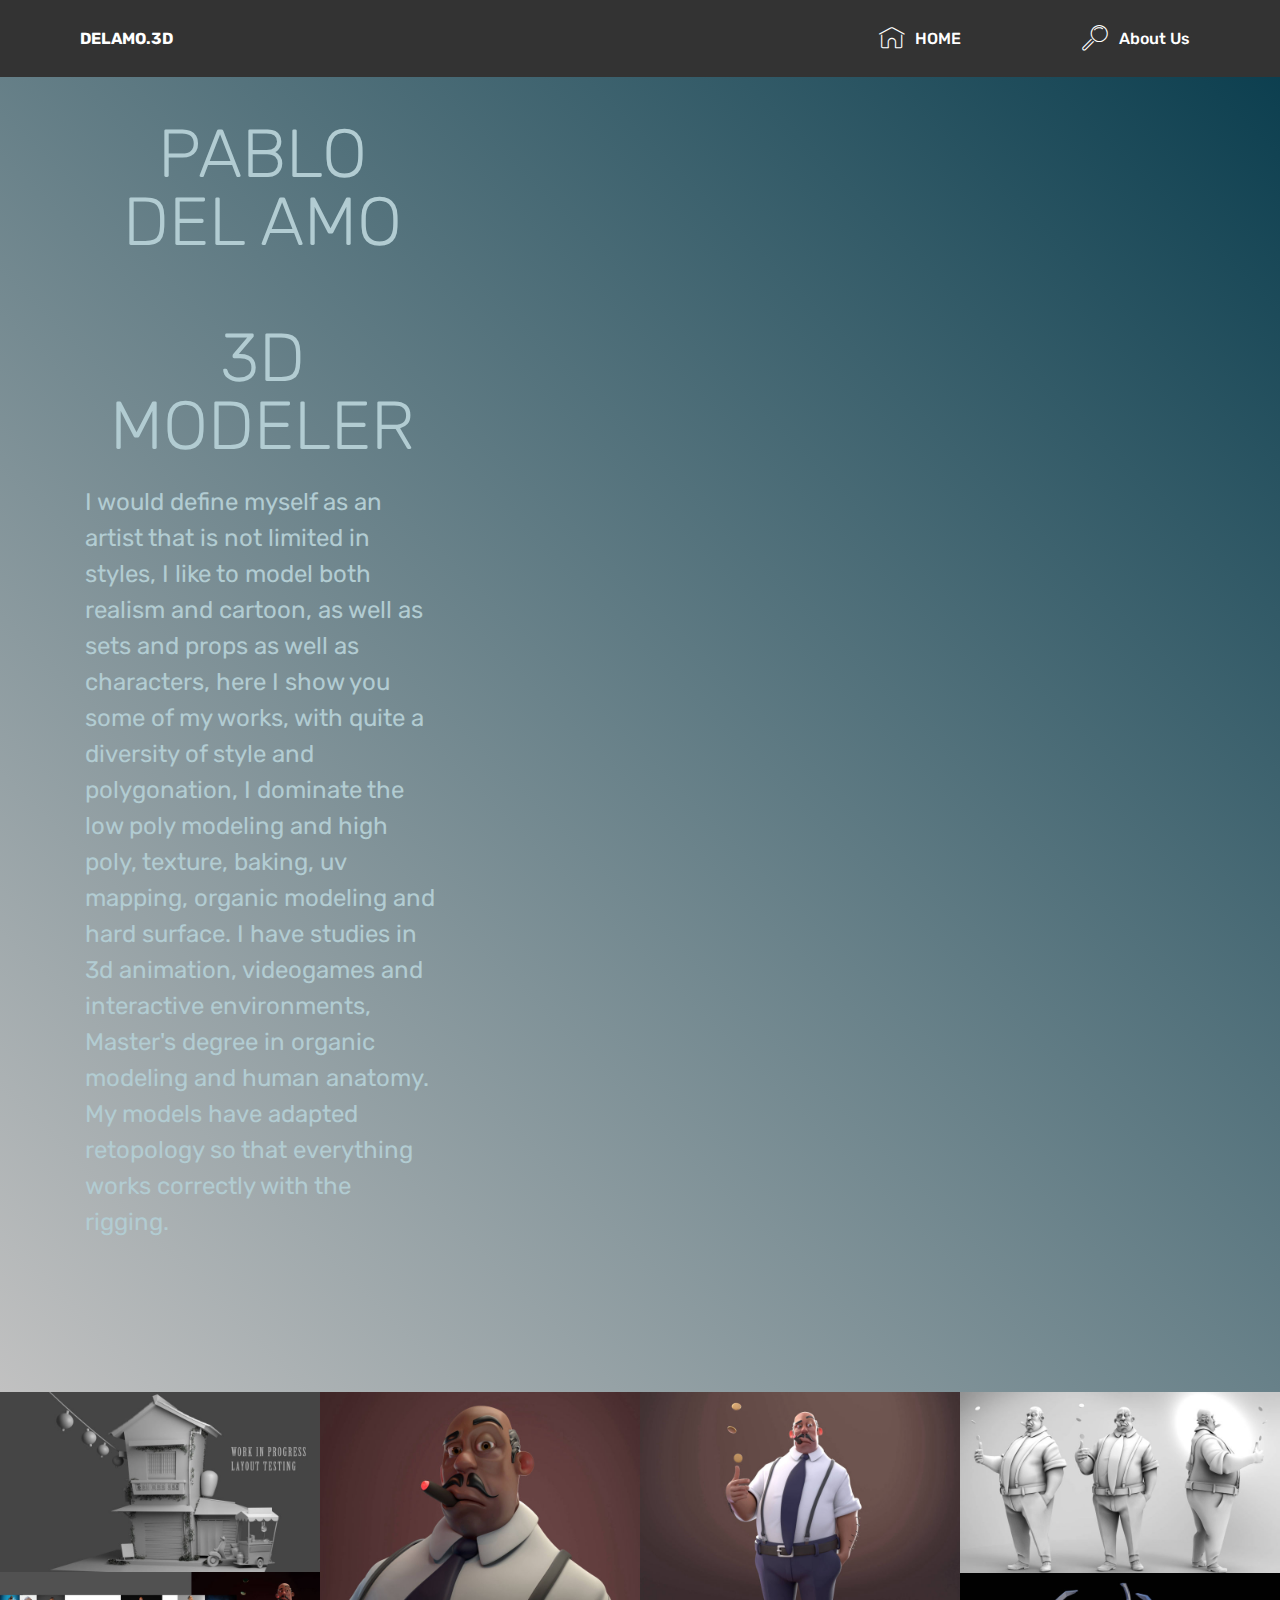
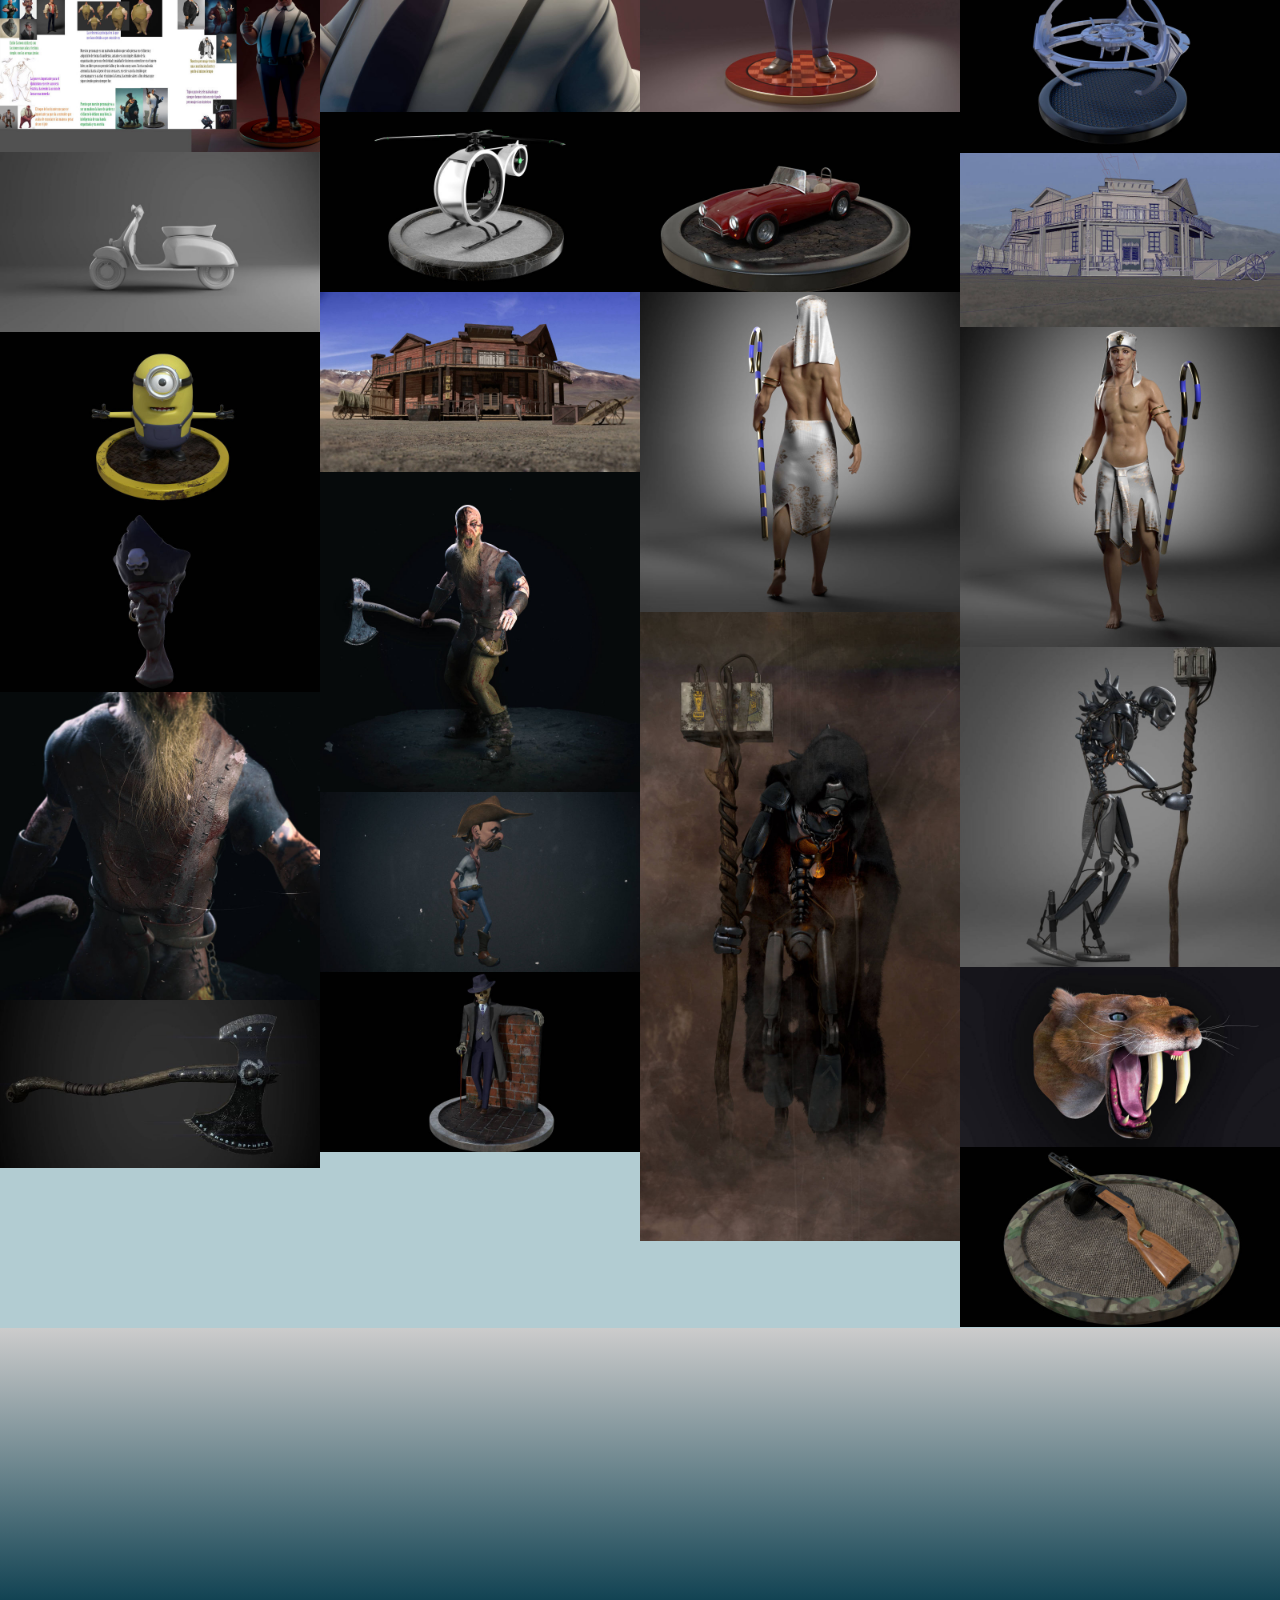
==== commit 000adeb9: "create github pages" ====
--- a/index.html
+++ b/index.html
@@ -61,7 +61,7 @@
     </nav>
 </section>
 
-<section class="engine"><a href="https://mobirise.info/d">free web maker</a></section><section class="header7 cid-qHXLeRssts" id="header7-p">
+<section class="engine"><a href="https://mobirise.info/z">best free css templates</a></section><section class="header7 cid-qHXLeRssts" id="header7-p">
 
     
 
@@ -90,7 +90,7 @@
     
 
     <div>
-        <div><!-- Filter --><!-- Gallery --><div class="mbr-gallery-row"><div class="mbr-gallery-layout-default"><div><div><div class="mbr-gallery-item mbr-gallery-item--p0" data-video-url="false" data-tags="Animated"><div href="#lb-gallery2-w" data-slide-to="0" data-toggle="modal"><img src="assets/images/test5-1-2000x2000-800x800.jpg" alt="" title=""><span class="icon-focus"></span></div></div><div class="mbr-gallery-item mbr-gallery-item--p0" data-video-url="false" data-tags="Animated"><div href="#lb-gallery2-w" data-slide-to="1" data-toggle="modal"><img src="assets/images/test2-1-2000x2000-800x800.jpg" alt="" title=""><span class="icon-focus"></span></div></div><div class="mbr-gallery-item mbr-gallery-item--p0" data-video-url="false" data-tags="Animated"><div href="#lb-gallery2-w" data-slide-to="2" data-toggle="modal"><img src="assets/images/mafioso2-1920x1089-800x454.jpg" alt="" title=""><span class="icon-focus"></span></div></div><div class="mbr-gallery-item mbr-gallery-item--p0" data-video-url="false" data-tags="Responsive"><div href="#lb-gallery2-w" data-slide-to="3" data-toggle="modal"><img src="assets/images/stylized-cartoon-resumen-con-render-2000x1125-800x450.jpg" alt="" title=""><span class="icon-focus"></span></div></div><div class="mbr-gallery-item mbr-gallery-item--p0" data-video-url="false" data-tags="Awesome"><div href="#lb-gallery2-w" data-slide-to="4" data-toggle="modal"><img src="assets/images/deepspace-1-1920x1080-800x450.jpg" alt="" title=""><span class="icon-focus"></span></div></div><div class="mbr-gallery-item mbr-gallery-item--p0" data-video-url="false" data-tags="Awesome"><div href="#lb-gallery2-w" data-slide-to="5" data-toggle="modal"><img src="assets/images/monocopter-1-1920x1080-800x450.jpg" alt="" title=""><span class="icon-focus"></span></div></div><div class="mbr-gallery-item mbr-gallery-item--p0" data-video-url="false" data-tags="Responsive"><div href="#lb-gallery2-w" data-slide-to="6" data-toggle="modal"><img src="assets/images/accobra-1-1920x1080-800x450.jpg" alt="" title=""><span class="icon-focus"></span></div></div><div class="mbr-gallery-item mbr-gallery-item--p0" data-video-url="false" data-tags="Animated"><div href="#lb-gallery2-w" data-slide-to="7" data-toggle="modal"><img src="assets/images/moto-2000x1124-800x450.jpg" alt="" title=""><span class="icon-focus"></span></div></div><div class="mbr-gallery-item mbr-gallery-item--p0" data-video-url="false" data-tags="Creative"><div href="#lb-gallery2-w" data-slide-to="8" data-toggle="modal"><img src="assets/images/www-set-wire-1907x1039-800x436.jpg" alt="" title=""><span class="icon-focus"></span></div></div><div class="mbr-gallery-item mbr-gallery-item--p0" data-video-url="false" data-tags="Awesome"><div href="#lb-gallery2-w" data-slide-to="9" data-toggle="modal"><img src="assets/images/pruebawww1-1920x1080-800x450.jpg" alt="" title=""><span class="icon-focus"></span></div></div><div class="mbr-gallery-item mbr-gallery-item--p0" data-video-url="false" data-tags="Animated"><div href="#lb-gallery2-w" data-slide-to="10" data-toggle="modal"><img src="assets/images/back-1-2000x2000-800x800.jpg" alt="" title=""><span class="icon-focus"></span></div></div><div class="mbr-gallery-item mbr-gallery-item--p0" data-video-url="false" data-tags="Animated"><div href="#lb-gallery2-w" data-slide-to="11" data-toggle="modal"><img src="assets/images/faraon-1-2000x2000-800x800.jpg" alt="" title=""><span class="icon-focus"></span></div></div><div class="mbr-gallery-item mbr-gallery-item--p0" data-video-url="false" data-tags="Animated"><div href="#lb-gallery2-w" data-slide-to="12" data-toggle="modal"><img src="assets/images/minion-1-1920x1080-800x450.jpg" alt="" title=""><span class="icon-focus"></span></div></div><div class="mbr-gallery-item mbr-gallery-item--p0" data-video-url="false" data-tags="Responsive"><div href="#lb-gallery2-w" data-slide-to="13" data-toggle="modal"><img src="assets/images/render-general-1-2000x2000-800x800.jpg" alt="" title=""><span class="icon-focus"></span></div></div><div class="mbr-gallery-item mbr-gallery-item--p0" data-video-url="false" data-tags="Responsive"><div href="#lb-gallery2-w" data-slide-to="14" data-toggle="modal"><img src="assets/images/pirate-1920x1080-800x450.jpg" alt="" title=""><span class="icon-focus"></span></div></div><div class="mbr-gallery-item mbr-gallery-item--p0" data-video-url="false" data-tags="Responsive"><div href="#lb-gallery2-w" data-slide-to="15" data-toggle="modal"><img src="assets/images/render-smoke-4k-2000x3931-800x1572.jpg" alt="" title=""><span class="icon-focus"></span></div></div><div class="mbr-gallery-item mbr-gallery-item--p0" data-video-url="false" data-tags="Responsive"><div href="#lb-gallery2-w" data-slide-to="16" data-toggle="modal"><img src="assets/images/render-side-no-cloak-1-1024x1024-800x800.jpg" alt="" title=""><span class="icon-focus"></span></div></div><div class="mbr-gallery-item mbr-gallery-item--p0" data-video-url="false" data-tags="Responsive"><div href="#lb-gallery2-w" data-slide-to="17" data-toggle="modal"><img src="assets/images/pechaminoso-berserker-2000x1927-800x771.jpg" alt="" title=""><span class="icon-focus"></span></div></div><div class="mbr-gallery-item mbr-gallery-item--p0" data-video-url="false" data-tags="Responsive"><div href="#lb-gallery2-w" data-slide-to="18" data-toggle="modal"><img src="assets/images/screenshot001jpg-1-1920x1080-800x450.jpg" alt="" title=""><span class="icon-focus"></span></div></div><div class="mbr-gallery-item mbr-gallery-item--p0" data-video-url="false" data-tags="Responsive"><div href="#lb-gallery2-w" data-slide-to="19" data-toggle="modal"><img src="assets/images/sabertooth-1920x1080-800x450.jpg" alt="" title=""><span class="icon-focus"></span></div></div><div class="mbr-gallery-item mbr-gallery-item--p0" data-video-url="false" data-tags="Responsive"><div href="#lb-gallery2-w" data-slide-to="20" data-toggle="modal"><img src="assets/images/gangs-1-1920x1080-800x450.jpg" alt="" title=""><span class="icon-focus"></span></div></div><div class="mbr-gallery-item mbr-gallery-item--p0" data-video-url="false" data-tags="Responsive"><div href="#lb-gallery2-w" data-slide-to="21" data-toggle="modal"><img src="assets/images/axeberserker-2000x1054-800x421.jpg" alt=""><span class="icon-focus"></span></div></div><div class="mbr-gallery-item mbr-gallery-item--p0" data-video-url="false" data-tags="Responsive"><div href="#lb-gallery2-w" data-slide-to="22" data-toggle="modal"><img src="assets/images/ppsh-1-1920x1080-800x450.jpg" alt="" title=""><span class="icon-focus"></span></div></div></div></div><div class="clearfix"></div></div></div><!-- Lightbox --><div data-app-prevent-settings="" class="mbr-slider modal fade carousel slide" tabindex="-1" data-keyboard="true" data-interval="false" id="lb-gallery2-w"><div class="modal-dialog"><div class="modal-content"><div class="modal-body"><div class="carousel-inner"><div class="carousel-item active"><img src="assets/images/test5-1-2000x2000.jpg" alt="" title=""></div><div class="carousel-item"><img src="assets/images/test2-1-2000x2000.jpg" alt="" title=""></div><div class="carousel-item"><img src="assets/images/mafioso2-1920x1089.jpg" alt="" title=""></div><div class="carousel-item"><img src="assets/images/stylized-cartoon-resumen-con-render-2000x1125.jpg" alt="" title=""></div><div class="carousel-item"><img src="assets/images/deepspace-1-1920x1080.jpg" alt="" title=""></div><div class="carousel-item"><img src="assets/images/monocopter-1-1920x1080.jpg" alt="" title=""></div><div class="carousel-item"><img src="assets/images/accobra-1-1920x1080.jpg" alt="" title=""></div><div class="carousel-item"><img src="assets/images/moto-2000x1124.jpg" alt="" title=""></div><div class="carousel-item"><img src="assets/images/www-set-wire-1907x1039.jpg" alt="" title=""></div><div class="carousel-item"><img src="assets/images/pruebawww1-1920x1080.jpg" alt="" title=""></div><div class="carousel-item"><img src="assets/images/back-1-2000x2000.jpg" alt="" title=""></div><div class="carousel-item"><img src="assets/images/faraon-1-2000x2000.jpg" alt="" title=""></div><div class="carousel-item"><img src="assets/images/minion-1-1920x1080.jpg" alt="" title=""></div><div class="carousel-item"><img src="assets/images/render-general-1-2000x2000.jpg" alt="" title=""></div><div class="carousel-item"><img src="assets/images/pirate-1920x1080.jpg" alt="" title=""></div><div class="carousel-item"><img src="assets/images/render-smoke-4k-2000x3931.jpg" alt="" title=""></div><div class="carousel-item"><img src="assets/images/render-side-no-cloak-1-1024x1024.jpg" alt="" title=""></div><div class="carousel-item"><img src="assets/images/pechaminoso-berserker-2000x1927.jpg" alt="" title=""></div><div class="carousel-item"><img src="assets/images/screenshot001jpg-1-1920x1080.jpg" alt="" title=""></div><div class="carousel-item"><img src="assets/images/sabertooth-1920x1080.jpg" alt="" title=""></div><div class="carousel-item"><img src="assets/images/gangs-1-1920x1080.jpg" alt="" title=""></div><div class="carousel-item"><img src="assets/images/axeberserker-2000x1054.jpg" alt=""></div><div class="carousel-item"><img src="assets/images/ppsh-1-1920x1080.jpg" alt="" title=""></div></div><a class="carousel-control carousel-control-prev" role="button" data-slide="prev" href="#lb-gallery2-w"><span class="mbri-left mbr-iconfont" aria-hidden="true"></span><span class="sr-only">Previous</span></a><a class="carousel-control carousel-control-next" role="button" data-slide="next" href="#lb-gallery2-w"><span class="mbri-right mbr-iconfont" aria-hidden="true"></span><span class="sr-only">Next</span></a><a class="close" href="#" role="button" data-dismiss="modal"><span class="sr-only">Close</span></a></div></div></div></div></div>
+        <div><!-- Filter --><!-- Gallery --><div class="mbr-gallery-row"><div class="mbr-gallery-layout-default"><div><div><div class="mbr-gallery-item mbr-gallery-item--p0" data-video-url="false" data-tags="Animated"><div href="#lb-gallery2-w" data-slide-to="0" data-toggle="modal"><img src="assets/images/layout-wip-1920x1080-800x450.jpg" alt="" title=""><span class="icon-focus"></span></div></div><div class="mbr-gallery-item mbr-gallery-item--p0" data-video-url="false" data-tags="Animated"><div href="#lb-gallery2-w" data-slide-to="1" data-toggle="modal"><img src="assets/images/test5-1-2000x2000-800x800.jpg" alt="" title=""><span class="icon-focus"></span></div></div><div class="mbr-gallery-item mbr-gallery-item--p0" data-video-url="false" data-tags="Animated"><div href="#lb-gallery2-w" data-slide-to="2" data-toggle="modal"><img src="assets/images/test2-1-2000x2000-800x800.jpg" alt="" title=""><span class="icon-focus"></span></div></div><div class="mbr-gallery-item mbr-gallery-item--p0" data-video-url="false" data-tags="Animated"><div href="#lb-gallery2-w" data-slide-to="3" data-toggle="modal"><img src="assets/images/mafioso2-1920x1089-800x454.jpg" alt="" title=""><span class="icon-focus"></span></div></div><div class="mbr-gallery-item mbr-gallery-item--p0" data-video-url="false" data-tags="Responsive"><div href="#lb-gallery2-w" data-slide-to="4" data-toggle="modal"><img src="assets/images/stylized-cartoon-resumen-con-render-2000x1125-800x450.jpg" alt="" title=""><span class="icon-focus"></span></div></div><div class="mbr-gallery-item mbr-gallery-item--p0" data-video-url="false" data-tags="Awesome"><div href="#lb-gallery2-w" data-slide-to="5" data-toggle="modal"><img src="assets/images/deepspace-1-1920x1080-800x450.jpg" alt="" title=""><span class="icon-focus"></span></div></div><div class="mbr-gallery-item mbr-gallery-item--p0" data-video-url="false" data-tags="Awesome"><div href="#lb-gallery2-w" data-slide-to="6" data-toggle="modal"><img src="assets/images/monocopter-1-1920x1080-800x450.jpg" alt="" title=""><span class="icon-focus"></span></div></div><div class="mbr-gallery-item mbr-gallery-item--p0" data-video-url="false" data-tags="Responsive"><div href="#lb-gallery2-w" data-slide-to="7" data-toggle="modal"><img src="assets/images/accobra-1-1920x1080-800x450.jpg" alt="" title=""><span class="icon-focus"></span></div></div><div class="mbr-gallery-item mbr-gallery-item--p0" data-video-url="false" data-tags="Animated"><div href="#lb-gallery2-w" data-slide-to="8" data-toggle="modal"><img src="assets/images/moto-2000x1124-800x450.jpg" alt="" title=""><span class="icon-focus"></span></div></div><div class="mbr-gallery-item mbr-gallery-item--p0" data-video-url="false" data-tags="Creative"><div href="#lb-gallery2-w" data-slide-to="9" data-toggle="modal"><img src="assets/images/www-set-wire-1907x1039-800x436.jpg" alt="" title=""><span class="icon-focus"></span></div></div><div class="mbr-gallery-item mbr-gallery-item--p0" data-video-url="false" data-tags="Awesome"><div href="#lb-gallery2-w" data-slide-to="10" data-toggle="modal"><img src="assets/images/pruebawww1-1920x1080-800x450.jpg" alt="" title=""><span class="icon-focus"></span></div></div><div class="mbr-gallery-item mbr-gallery-item--p0" data-video-url="false" data-tags="Animated"><div href="#lb-gallery2-w" data-slide-to="11" data-toggle="modal"><img src="assets/images/back-1-2000x2000-800x800.jpg" alt="" title=""><span class="icon-focus"></span></div></div><div class="mbr-gallery-item mbr-gallery-item--p0" data-video-url="false" data-tags="Animated"><div href="#lb-gallery2-w" data-slide-to="12" data-toggle="modal"><img src="assets/images/faraon-1-2000x2000-800x800.jpg" alt="" title=""><span class="icon-focus"></span></div></div><div class="mbr-gallery-item mbr-gallery-item--p0" data-video-url="false" data-tags="Animated"><div href="#lb-gallery2-w" data-slide-to="13" data-toggle="modal"><img src="assets/images/minion-1-1920x1080-800x450.jpg" alt="" title=""><span class="icon-focus"></span></div></div><div class="mbr-gallery-item mbr-gallery-item--p0" data-video-url="false" data-tags="Responsive"><div href="#lb-gallery2-w" data-slide-to="14" data-toggle="modal"><img src="assets/images/render-general-1-2000x2000-800x800.jpg" alt="" title=""><span class="icon-focus"></span></div></div><div class="mbr-gallery-item mbr-gallery-item--p0" data-video-url="false" data-tags="Responsive"><div href="#lb-gallery2-w" data-slide-to="15" data-toggle="modal"><img src="assets/images/pirate-1920x1080-800x450.jpg" alt="" title=""><span class="icon-focus"></span></div></div><div class="mbr-gallery-item mbr-gallery-item--p0" data-video-url="false" data-tags="Responsive"><div href="#lb-gallery2-w" data-slide-to="16" data-toggle="modal"><img src="assets/images/render-smoke-4k-2000x3931-800x1572.jpg" alt="" title=""><span class="icon-focus"></span></div></div><div class="mbr-gallery-item mbr-gallery-item--p0" data-video-url="false" data-tags="Responsive"><div href="#lb-gallery2-w" data-slide-to="17" data-toggle="modal"><img src="assets/images/render-side-no-cloak-1-1024x1024-800x800.jpg" alt="" title=""><span class="icon-focus"></span></div></div><div class="mbr-gallery-item mbr-gallery-item--p0" data-video-url="false" data-tags="Responsive"><div href="#lb-gallery2-w" data-slide-to="18" data-toggle="modal"><img src="assets/images/pechaminoso-berserker-2000x1927-800x771.jpg" alt="" title=""><span class="icon-focus"></span></div></div><div class="mbr-gallery-item mbr-gallery-item--p0" data-video-url="false" data-tags="Responsive"><div href="#lb-gallery2-w" data-slide-to="19" data-toggle="modal"><img src="assets/images/screenshot001jpg-1-1920x1080-800x450.jpg" alt="" title=""><span class="icon-focus"></span></div></div><div class="mbr-gallery-item mbr-gallery-item--p0" data-video-url="false" data-tags="Responsive"><div href="#lb-gallery2-w" data-slide-to="20" data-toggle="modal"><img src="assets/images/sabertooth-1920x1080-800x450.jpg" alt="" title=""><span class="icon-focus"></span></div></div><div class="mbr-gallery-item mbr-gallery-item--p0" data-video-url="false" data-tags="Responsive"><div href="#lb-gallery2-w" data-slide-to="21" data-toggle="modal"><img src="assets/images/gangs-1-1920x1080-800x450.jpg" alt="" title=""><span class="icon-focus"></span></div></div><div class="mbr-gallery-item mbr-gallery-item--p0" data-video-url="false" data-tags="Responsive"><div href="#lb-gallery2-w" data-slide-to="22" data-toggle="modal"><img src="assets/images/axeberserker-2000x1054-800x421.jpg" alt=""><span class="icon-focus"></span></div></div><div class="mbr-gallery-item mbr-gallery-item--p0" data-video-url="false" data-tags="Responsive"><div href="#lb-gallery2-w" data-slide-to="23" data-toggle="modal"><img src="assets/images/ppsh-1-1920x1080-800x450.jpg" alt="" title=""><span class="icon-focus"></span></div></div></div></div><div class="clearfix"></div></div></div><!-- Lightbox --><div data-app-prevent-settings="" class="mbr-slider modal fade carousel slide" tabindex="-1" data-keyboard="true" data-interval="false" id="lb-gallery2-w"><div class="modal-dialog"><div class="modal-content"><div class="modal-body"><div class="carousel-inner"><div class="carousel-item"><img src="assets/images/layout-wip-1920x1080.jpg" alt="" title=""></div><div class="carousel-item active"><img src="assets/images/test5-1-2000x2000.jpg" alt="" title=""></div><div class="carousel-item"><img src="assets/images/test2-1-2000x2000.jpg" alt="" title=""></div><div class="carousel-item"><img src="assets/images/mafioso2-1920x1089.jpg" alt="" title=""></div><div class="carousel-item"><img src="assets/images/stylized-cartoon-resumen-con-render-2000x1125.jpg" alt="" title=""></div><div class="carousel-item"><img src="assets/images/deepspace-1-1920x1080.jpg" alt="" title=""></div><div class="carousel-item"><img src="assets/images/monocopter-1-1920x1080.jpg" alt="" title=""></div><div class="carousel-item"><img src="assets/images/accobra-1-1920x1080.jpg" alt="" title=""></div><div class="carousel-item"><img src="assets/images/moto-2000x1124.jpg" alt="" title=""></div><div class="carousel-item"><img src="assets/images/www-set-wire-1907x1039.jpg" alt="" title=""></div><div class="carousel-item"><img src="assets/images/pruebawww1-1920x1080.jpg" alt="" title=""></div><div class="carousel-item"><img src="assets/images/back-1-2000x2000.jpg" alt="" title=""></div><div class="carousel-item"><img src="assets/images/faraon-1-2000x2000.jpg" alt="" title=""></div><div class="carousel-item"><img src="assets/images/minion-1-1920x1080.jpg" alt="" title=""></div><div class="carousel-item"><img src="assets/images/render-general-1-2000x2000.jpg" alt="" title=""></div><div class="carousel-item"><img src="assets/images/pirate-1920x1080.jpg" alt="" title=""></div><div class="carousel-item"><img src="assets/images/render-smoke-4k-2000x3931.jpg" alt="" title=""></div><div class="carousel-item"><img src="assets/images/render-side-no-cloak-1-1024x1024.jpg" alt="" title=""></div><div class="carousel-item"><img src="assets/images/pechaminoso-berserker-2000x1927.jpg" alt="" title=""></div><div class="carousel-item"><img src="assets/images/screenshot001jpg-1-1920x1080.jpg" alt="" title=""></div><div class="carousel-item"><img src="assets/images/sabertooth-1920x1080.jpg" alt="" title=""></div><div class="carousel-item"><img src="assets/images/gangs-1-1920x1080.jpg" alt="" title=""></div><div class="carousel-item"><img src="assets/images/axeberserker-2000x1054.jpg" alt=""></div><div class="carousel-item"><img src="assets/images/ppsh-1-1920x1080.jpg" alt="" title=""></div></div><a class="carousel-control carousel-control-prev" role="button" data-slide="prev" href="#lb-gallery2-w"><span class="mbri-left mbr-iconfont" aria-hidden="true"></span><span class="sr-only">Previous</span></a><a class="carousel-control carousel-control-next" role="button" data-slide="next" href="#lb-gallery2-w"><span class="mbri-right mbr-iconfont" aria-hidden="true"></span><span class="sr-only">Next</span></a><a class="close" href="#" role="button" data-dismiss="modal"><span class="sr-only">Close</span></a></div></div></div></div></div>
     </div>
 
 </section>
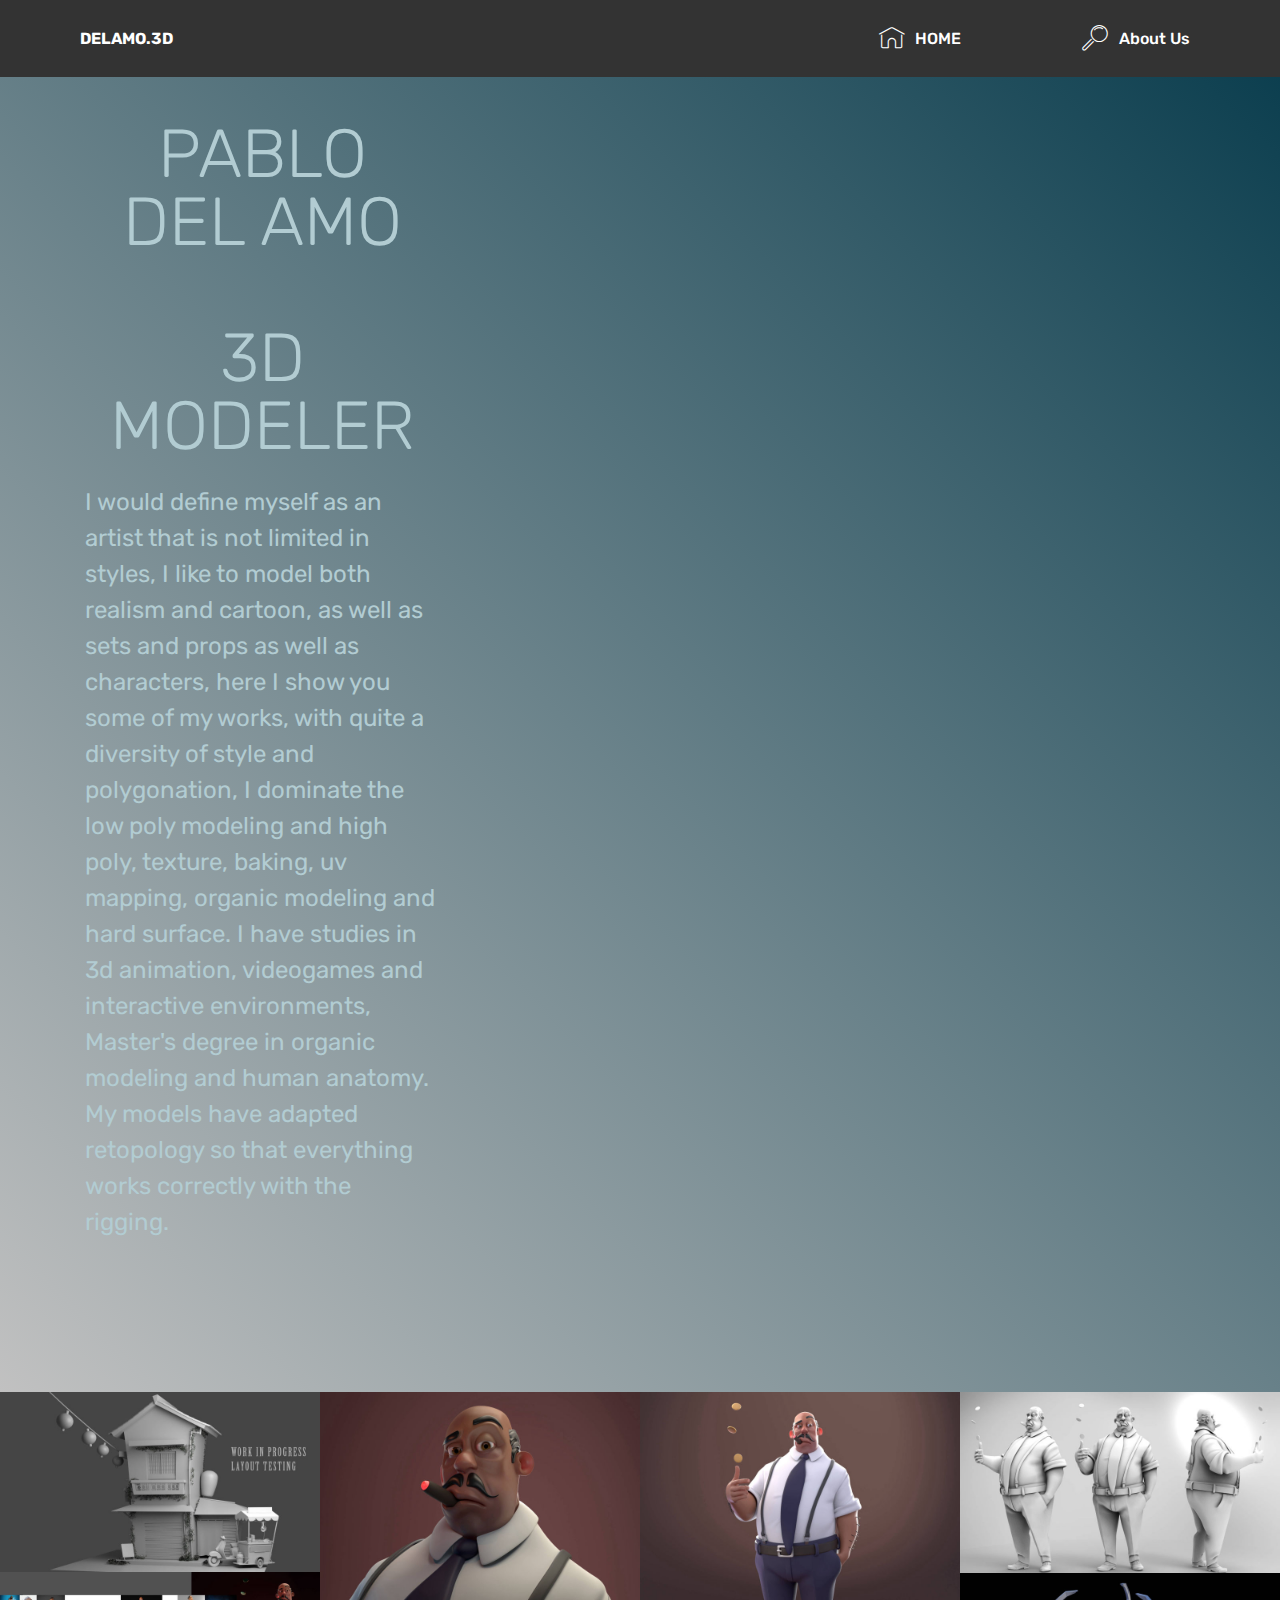
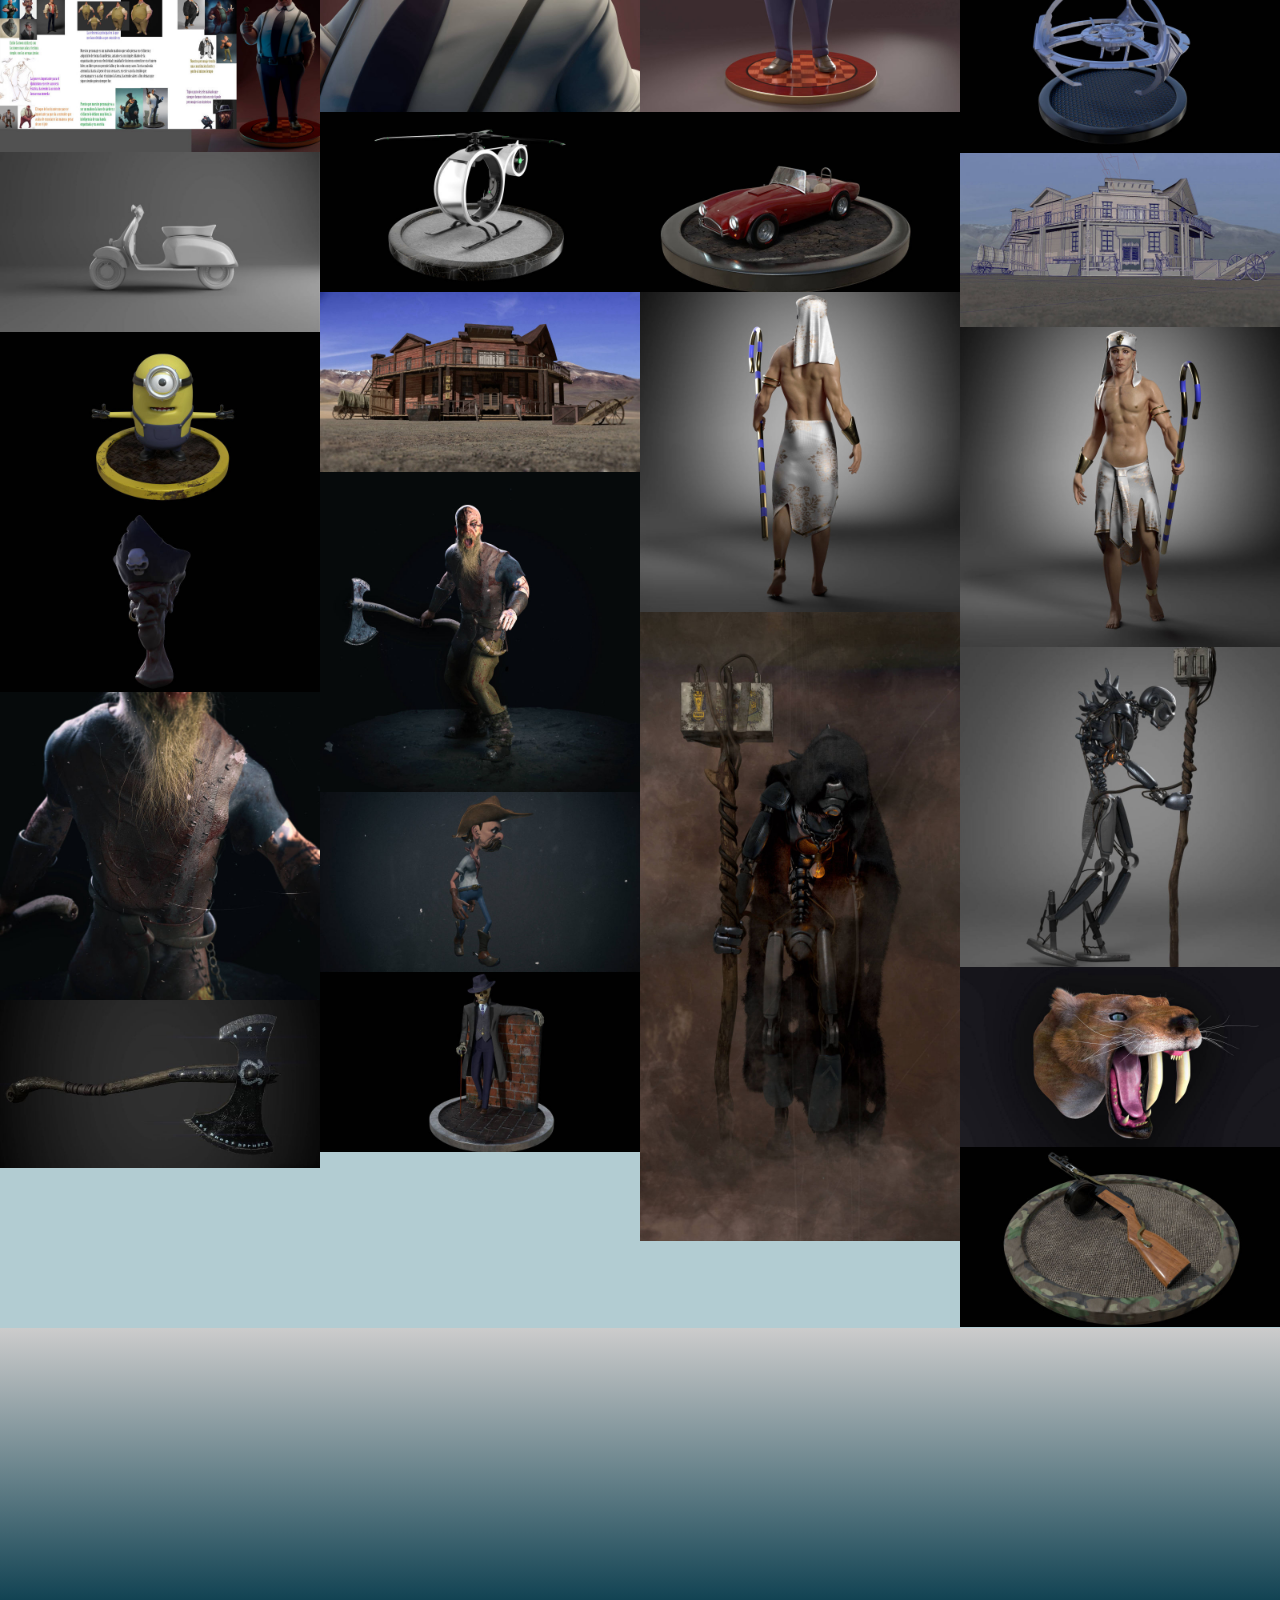
==== commit f38d25b6: "create github pages" ====
--- a/index.html
+++ b/index.html
@@ -61,7 +61,7 @@
     </nav>
 </section>
 
-<section class="engine"><a href="https://mobirise.info/z">best free css templates</a></section><section class="header7 cid-qHXLeRssts" id="header7-p">
+<section class="engine"><a href="https://mobirise.info/d">free website maker</a></section><section class="header7 cid-qHXLeRssts" id="header7-p">
 
     
 
@@ -90,7 +90,7 @@
     
 
     <div>
-        <div><!-- Filter --><!-- Gallery --><div class="mbr-gallery-row"><div class="mbr-gallery-layout-default"><div><div><div class="mbr-gallery-item mbr-gallery-item--p0" data-video-url="false" data-tags="Animated"><div href="#lb-gallery2-w" data-slide-to="0" data-toggle="modal"><img src="assets/images/layout-wip-1920x1080-800x450.jpg" alt="" title=""><span class="icon-focus"></span></div></div><div class="mbr-gallery-item mbr-gallery-item--p0" data-video-url="false" data-tags="Animated"><div href="#lb-gallery2-w" data-slide-to="1" data-toggle="modal"><img src="assets/images/test5-1-2000x2000-800x800.jpg" alt="" title=""><span class="icon-focus"></span></div></div><div class="mbr-gallery-item mbr-gallery-item--p0" data-video-url="false" data-tags="Animated"><div href="#lb-gallery2-w" data-slide-to="2" data-toggle="modal"><img src="assets/images/test2-1-2000x2000-800x800.jpg" alt="" title=""><span class="icon-focus"></span></div></div><div class="mbr-gallery-item mbr-gallery-item--p0" data-video-url="false" data-tags="Animated"><div href="#lb-gallery2-w" data-slide-to="3" data-toggle="modal"><img src="assets/images/mafioso2-1920x1089-800x454.jpg" alt="" title=""><span class="icon-focus"></span></div></div><div class="mbr-gallery-item mbr-gallery-item--p0" data-video-url="false" data-tags="Responsive"><div href="#lb-gallery2-w" data-slide-to="4" data-toggle="modal"><img src="assets/images/stylized-cartoon-resumen-con-render-2000x1125-800x450.jpg" alt="" title=""><span class="icon-focus"></span></div></div><div class="mbr-gallery-item mbr-gallery-item--p0" data-video-url="false" data-tags="Awesome"><div href="#lb-gallery2-w" data-slide-to="5" data-toggle="modal"><img src="assets/images/deepspace-1-1920x1080-800x450.jpg" alt="" title=""><span class="icon-focus"></span></div></div><div class="mbr-gallery-item mbr-gallery-item--p0" data-video-url="false" data-tags="Awesome"><div href="#lb-gallery2-w" data-slide-to="6" data-toggle="modal"><img src="assets/images/monocopter-1-1920x1080-800x450.jpg" alt="" title=""><span class="icon-focus"></span></div></div><div class="mbr-gallery-item mbr-gallery-item--p0" data-video-url="false" data-tags="Responsive"><div href="#lb-gallery2-w" data-slide-to="7" data-toggle="modal"><img src="assets/images/accobra-1-1920x1080-800x450.jpg" alt="" title=""><span class="icon-focus"></span></div></div><div class="mbr-gallery-item mbr-gallery-item--p0" data-video-url="false" data-tags="Animated"><div href="#lb-gallery2-w" data-slide-to="8" data-toggle="modal"><img src="assets/images/moto-2000x1124-800x450.jpg" alt="" title=""><span class="icon-focus"></span></div></div><div class="mbr-gallery-item mbr-gallery-item--p0" data-video-url="false" data-tags="Creative"><div href="#lb-gallery2-w" data-slide-to="9" data-toggle="modal"><img src="assets/images/www-set-wire-1907x1039-800x436.jpg" alt="" title=""><span class="icon-focus"></span></div></div><div class="mbr-gallery-item mbr-gallery-item--p0" data-video-url="false" data-tags="Awesome"><div href="#lb-gallery2-w" data-slide-to="10" data-toggle="modal"><img src="assets/images/pruebawww1-1920x1080-800x450.jpg" alt="" title=""><span class="icon-focus"></span></div></div><div class="mbr-gallery-item mbr-gallery-item--p0" data-video-url="false" data-tags="Animated"><div href="#lb-gallery2-w" data-slide-to="11" data-toggle="modal"><img src="assets/images/back-1-2000x2000-800x800.jpg" alt="" title=""><span class="icon-focus"></span></div></div><div class="mbr-gallery-item mbr-gallery-item--p0" data-video-url="false" data-tags="Animated"><div href="#lb-gallery2-w" data-slide-to="12" data-toggle="modal"><img src="assets/images/faraon-1-2000x2000-800x800.jpg" alt="" title=""><span class="icon-focus"></span></div></div><div class="mbr-gallery-item mbr-gallery-item--p0" data-video-url="false" data-tags="Animated"><div href="#lb-gallery2-w" data-slide-to="13" data-toggle="modal"><img src="assets/images/minion-1-1920x1080-800x450.jpg" alt="" title=""><span class="icon-focus"></span></div></div><div class="mbr-gallery-item mbr-gallery-item--p0" data-video-url="false" data-tags="Responsive"><div href="#lb-gallery2-w" data-slide-to="14" data-toggle="modal"><img src="assets/images/render-general-1-2000x2000-800x800.jpg" alt="" title=""><span class="icon-focus"></span></div></div><div class="mbr-gallery-item mbr-gallery-item--p0" data-video-url="false" data-tags="Responsive"><div href="#lb-gallery2-w" data-slide-to="15" data-toggle="modal"><img src="assets/images/pirate-1920x1080-800x450.jpg" alt="" title=""><span class="icon-focus"></span></div></div><div class="mbr-gallery-item mbr-gallery-item--p0" data-video-url="false" data-tags="Responsive"><div href="#lb-gallery2-w" data-slide-to="16" data-toggle="modal"><img src="assets/images/render-smoke-4k-2000x3931-800x1572.jpg" alt="" title=""><span class="icon-focus"></span></div></div><div class="mbr-gallery-item mbr-gallery-item--p0" data-video-url="false" data-tags="Responsive"><div href="#lb-gallery2-w" data-slide-to="17" data-toggle="modal"><img src="assets/images/render-side-no-cloak-1-1024x1024-800x800.jpg" alt="" title=""><span class="icon-focus"></span></div></div><div class="mbr-gallery-item mbr-gallery-item--p0" data-video-url="false" data-tags="Responsive"><div href="#lb-gallery2-w" data-slide-to="18" data-toggle="modal"><img src="assets/images/pechaminoso-berserker-2000x1927-800x771.jpg" alt="" title=""><span class="icon-focus"></span></div></div><div class="mbr-gallery-item mbr-gallery-item--p0" data-video-url="false" data-tags="Responsive"><div href="#lb-gallery2-w" data-slide-to="19" data-toggle="modal"><img src="assets/images/screenshot001jpg-1-1920x1080-800x450.jpg" alt="" title=""><span class="icon-focus"></span></div></div><div class="mbr-gallery-item mbr-gallery-item--p0" data-video-url="false" data-tags="Responsive"><div href="#lb-gallery2-w" data-slide-to="20" data-toggle="modal"><img src="assets/images/sabertooth-1920x1080-800x450.jpg" alt="" title=""><span class="icon-focus"></span></div></div><div class="mbr-gallery-item mbr-gallery-item--p0" data-video-url="false" data-tags="Responsive"><div href="#lb-gallery2-w" data-slide-to="21" data-toggle="modal"><img src="assets/images/gangs-1-1920x1080-800x450.jpg" alt="" title=""><span class="icon-focus"></span></div></div><div class="mbr-gallery-item mbr-gallery-item--p0" data-video-url="false" data-tags="Responsive"><div href="#lb-gallery2-w" data-slide-to="22" data-toggle="modal"><img src="assets/images/axeberserker-2000x1054-800x421.jpg" alt=""><span class="icon-focus"></span></div></div><div class="mbr-gallery-item mbr-gallery-item--p0" data-video-url="false" data-tags="Responsive"><div href="#lb-gallery2-w" data-slide-to="23" data-toggle="modal"><img src="assets/images/ppsh-1-1920x1080-800x450.jpg" alt="" title=""><span class="icon-focus"></span></div></div></div></div><div class="clearfix"></div></div></div><!-- Lightbox --><div data-app-prevent-settings="" class="mbr-slider modal fade carousel slide" tabindex="-1" data-keyboard="true" data-interval="false" id="lb-gallery2-w"><div class="modal-dialog"><div class="modal-content"><div class="modal-body"><div class="carousel-inner"><div class="carousel-item"><img src="assets/images/layout-wip-1920x1080.jpg" alt="" title=""></div><div class="carousel-item active"><img src="assets/images/test5-1-2000x2000.jpg" alt="" title=""></div><div class="carousel-item"><img src="assets/images/test2-1-2000x2000.jpg" alt="" title=""></div><div class="carousel-item"><img src="assets/images/mafioso2-1920x1089.jpg" alt="" title=""></div><div class="carousel-item"><img src="assets/images/stylized-cartoon-resumen-con-render-2000x1125.jpg" alt="" title=""></div><div class="carousel-item"><img src="assets/images/deepspace-1-1920x1080.jpg" alt="" title=""></div><div class="carousel-item"><img src="assets/images/monocopter-1-1920x1080.jpg" alt="" title=""></div><div class="carousel-item"><img src="assets/images/accobra-1-1920x1080.jpg" alt="" title=""></div><div class="carousel-item"><img src="assets/images/moto-2000x1124.jpg" alt="" title=""></div><div class="carousel-item"><img src="assets/images/www-set-wire-1907x1039.jpg" alt="" title=""></div><div class="carousel-item"><img src="assets/images/pruebawww1-1920x1080.jpg" alt="" title=""></div><div class="carousel-item"><img src="assets/images/back-1-2000x2000.jpg" alt="" title=""></div><div class="carousel-item"><img src="assets/images/faraon-1-2000x2000.jpg" alt="" title=""></div><div class="carousel-item"><img src="assets/images/minion-1-1920x1080.jpg" alt="" title=""></div><div class="carousel-item"><img src="assets/images/render-general-1-2000x2000.jpg" alt="" title=""></div><div class="carousel-item"><img src="assets/images/pirate-1920x1080.jpg" alt="" title=""></div><div class="carousel-item"><img src="assets/images/render-smoke-4k-2000x3931.jpg" alt="" title=""></div><div class="carousel-item"><img src="assets/images/render-side-no-cloak-1-1024x1024.jpg" alt="" title=""></div><div class="carousel-item"><img src="assets/images/pechaminoso-berserker-2000x1927.jpg" alt="" title=""></div><div class="carousel-item"><img src="assets/images/screenshot001jpg-1-1920x1080.jpg" alt="" title=""></div><div class="carousel-item"><img src="assets/images/sabertooth-1920x1080.jpg" alt="" title=""></div><div class="carousel-item"><img src="assets/images/gangs-1-1920x1080.jpg" alt="" title=""></div><div class="carousel-item"><img src="assets/images/axeberserker-2000x1054.jpg" alt=""></div><div class="carousel-item"><img src="assets/images/ppsh-1-1920x1080.jpg" alt="" title=""></div></div><a class="carousel-control carousel-control-prev" role="button" data-slide="prev" href="#lb-gallery2-w"><span class="mbri-left mbr-iconfont" aria-hidden="true"></span><span class="sr-only">Previous</span></a><a class="carousel-control carousel-control-next" role="button" data-slide="next" href="#lb-gallery2-w"><span class="mbri-right mbr-iconfont" aria-hidden="true"></span><span class="sr-only">Next</span></a><a class="close" href="#" role="button" data-dismiss="modal"><span class="sr-only">Close</span></a></div></div></div></div></div>
+        <div><!-- Filter --><!-- Gallery --><div class="mbr-gallery-row"><div class="mbr-gallery-layout-default"><div><div><div class="mbr-gallery-item mbr-gallery-item--p0" data-video-url="false" data-tags="Animated"><div href="#lb-gallery2-w" data-slide-to="0" data-toggle="modal"><img src="assets/images/layout-wip-1-1920x1080-800x450.jpg" alt="" title=""><span class="icon-focus"></span></div></div><div class="mbr-gallery-item mbr-gallery-item--p0" data-video-url="false" data-tags="Animated"><div href="#lb-gallery2-w" data-slide-to="1" data-toggle="modal"><img src="assets/images/test5-1-2000x2000-800x800.jpg" alt="" title=""><span class="icon-focus"></span></div></div><div class="mbr-gallery-item mbr-gallery-item--p0" data-video-url="false" data-tags="Animated"><div href="#lb-gallery2-w" data-slide-to="2" data-toggle="modal"><img src="assets/images/test2-1-2000x2000-800x800.jpg" alt="" title=""><span class="icon-focus"></span></div></div><div class="mbr-gallery-item mbr-gallery-item--p0" data-video-url="false" data-tags="Animated"><div href="#lb-gallery2-w" data-slide-to="3" data-toggle="modal"><img src="assets/images/mafioso2-1920x1089-800x454.jpg" alt="" title=""><span class="icon-focus"></span></div></div><div class="mbr-gallery-item mbr-gallery-item--p0" data-video-url="false" data-tags="Responsive"><div href="#lb-gallery2-w" data-slide-to="4" data-toggle="modal"><img src="assets/images/stylized-cartoon-resumen-con-render-2000x1125-800x450.jpg" alt="" title=""><span class="icon-focus"></span></div></div><div class="mbr-gallery-item mbr-gallery-item--p0" data-video-url="false" data-tags="Awesome"><div href="#lb-gallery2-w" data-slide-to="5" data-toggle="modal"><img src="assets/images/deepspace-1-1920x1080-800x450.jpg" alt="" title=""><span class="icon-focus"></span></div></div><div class="mbr-gallery-item mbr-gallery-item--p0" data-video-url="false" data-tags="Awesome"><div href="#lb-gallery2-w" data-slide-to="6" data-toggle="modal"><img src="assets/images/monocopter-1-1920x1080-800x450.jpg" alt="" title=""><span class="icon-focus"></span></div></div><div class="mbr-gallery-item mbr-gallery-item--p0" data-video-url="false" data-tags="Responsive"><div href="#lb-gallery2-w" data-slide-to="7" data-toggle="modal"><img src="assets/images/accobra-1-1920x1080-800x450.jpg" alt="" title=""><span class="icon-focus"></span></div></div><div class="mbr-gallery-item mbr-gallery-item--p0" data-video-url="false" data-tags="Animated"><div href="#lb-gallery2-w" data-slide-to="8" data-toggle="modal"><img src="assets/images/moto-2000x1124-800x450.jpg" alt="" title=""><span class="icon-focus"></span></div></div><div class="mbr-gallery-item mbr-gallery-item--p0" data-video-url="false" data-tags="Creative"><div href="#lb-gallery2-w" data-slide-to="9" data-toggle="modal"><img src="assets/images/www-set-wire-1907x1039-800x436.jpg" alt="" title=""><span class="icon-focus"></span></div></div><div class="mbr-gallery-item mbr-gallery-item--p0" data-video-url="false" data-tags="Awesome"><div href="#lb-gallery2-w" data-slide-to="10" data-toggle="modal"><img src="assets/images/pruebawww1-1920x1080-800x450.jpg" alt="" title=""><span class="icon-focus"></span></div></div><div class="mbr-gallery-item mbr-gallery-item--p0" data-video-url="false" data-tags="Animated"><div href="#lb-gallery2-w" data-slide-to="11" data-toggle="modal"><img src="assets/images/back-1-2000x2000-800x800.jpg" alt="" title=""><span class="icon-focus"></span></div></div><div class="mbr-gallery-item mbr-gallery-item--p0" data-video-url="false" data-tags="Animated"><div href="#lb-gallery2-w" data-slide-to="12" data-toggle="modal"><img src="assets/images/faraon-1-2000x2000-800x800.jpg" alt="" title=""><span class="icon-focus"></span></div></div><div class="mbr-gallery-item mbr-gallery-item--p0" data-video-url="false" data-tags="Animated"><div href="#lb-gallery2-w" data-slide-to="13" data-toggle="modal"><img src="assets/images/minion-1-1920x1080-800x450.jpg" alt="" title=""><span class="icon-focus"></span></div></div><div class="mbr-gallery-item mbr-gallery-item--p0" data-video-url="false" data-tags="Responsive"><div href="#lb-gallery2-w" data-slide-to="14" data-toggle="modal"><img src="assets/images/render-general-1-2000x2000-800x800.jpg" alt="" title=""><span class="icon-focus"></span></div></div><div class="mbr-gallery-item mbr-gallery-item--p0" data-video-url="false" data-tags="Responsive"><div href="#lb-gallery2-w" data-slide-to="15" data-toggle="modal"><img src="assets/images/pirate-1920x1080-800x450.jpg" alt="" title=""><span class="icon-focus"></span></div></div><div class="mbr-gallery-item mbr-gallery-item--p0" data-video-url="false" data-tags="Responsive"><div href="#lb-gallery2-w" data-slide-to="16" data-toggle="modal"><img src="assets/images/render-smoke-4k-2000x3931-800x1572.jpg" alt="" title=""><span class="icon-focus"></span></div></div><div class="mbr-gallery-item mbr-gallery-item--p0" data-video-url="false" data-tags="Responsive"><div href="#lb-gallery2-w" data-slide-to="17" data-toggle="modal"><img src="assets/images/render-side-no-cloak-1-1024x1024-800x800.jpg" alt="" title=""><span class="icon-focus"></span></div></div><div class="mbr-gallery-item mbr-gallery-item--p0" data-video-url="false" data-tags="Responsive"><div href="#lb-gallery2-w" data-slide-to="18" data-toggle="modal"><img src="assets/images/pechaminoso-berserker-2000x1927-800x771.jpg" alt="" title=""><span class="icon-focus"></span></div></div><div class="mbr-gallery-item mbr-gallery-item--p0" data-video-url="false" data-tags="Responsive"><div href="#lb-gallery2-w" data-slide-to="19" data-toggle="modal"><img src="assets/images/screenshot001jpg-1-1920x1080-800x450.jpg" alt="" title=""><span class="icon-focus"></span></div></div><div class="mbr-gallery-item mbr-gallery-item--p0" data-video-url="false" data-tags="Responsive"><div href="#lb-gallery2-w" data-slide-to="20" data-toggle="modal"><img src="assets/images/sabertooth-1920x1080-800x450.jpg" alt="" title=""><span class="icon-focus"></span></div></div><div class="mbr-gallery-item mbr-gallery-item--p0" data-video-url="false" data-tags="Responsive"><div href="#lb-gallery2-w" data-slide-to="21" data-toggle="modal"><img src="assets/images/gangs-1-1920x1080-800x450.jpg" alt="" title=""><span class="icon-focus"></span></div></div><div class="mbr-gallery-item mbr-gallery-item--p0" data-video-url="false" data-tags="Responsive"><div href="#lb-gallery2-w" data-slide-to="22" data-toggle="modal"><img src="assets/images/axeberserker-2000x1054-800x421.jpg" alt=""><span class="icon-focus"></span></div></div><div class="mbr-gallery-item mbr-gallery-item--p0" data-video-url="false" data-tags="Responsive"><div href="#lb-gallery2-w" data-slide-to="23" data-toggle="modal"><img src="assets/images/ppsh-1-1920x1080-800x450.jpg" alt="" title=""><span class="icon-focus"></span></div></div></div></div><div class="clearfix"></div></div></div><!-- Lightbox --><div data-app-prevent-settings="" class="mbr-slider modal fade carousel slide" tabindex="-1" data-keyboard="true" data-interval="false" id="lb-gallery2-w"><div class="modal-dialog"><div class="modal-content"><div class="modal-body"><div class="carousel-inner"><div class="carousel-item active"><img src="assets/images/layout-wip-1-1920x1080.jpg" alt="" title=""></div><div class="carousel-item"><img src="assets/images/test5-1-2000x2000.jpg" alt="" title=""></div><div class="carousel-item"><img src="assets/images/test2-1-2000x2000.jpg" alt="" title=""></div><div class="carousel-item"><img src="assets/images/mafioso2-1920x1089.jpg" alt="" title=""></div><div class="carousel-item"><img src="assets/images/stylized-cartoon-resumen-con-render-2000x1125.jpg" alt="" title=""></div><div class="carousel-item"><img src="assets/images/deepspace-1-1920x1080.jpg" alt="" title=""></div><div class="carousel-item"><img src="assets/images/monocopter-1-1920x1080.jpg" alt="" title=""></div><div class="carousel-item"><img src="assets/images/accobra-1-1920x1080.jpg" alt="" title=""></div><div class="carousel-item"><img src="assets/images/moto-2000x1124.jpg" alt="" title=""></div><div class="carousel-item"><img src="assets/images/www-set-wire-1907x1039.jpg" alt="" title=""></div><div class="carousel-item"><img src="assets/images/pruebawww1-1920x1080.jpg" alt="" title=""></div><div class="carousel-item"><img src="assets/images/back-1-2000x2000.jpg" alt="" title=""></div><div class="carousel-item"><img src="assets/images/faraon-1-2000x2000.jpg" alt="" title=""></div><div class="carousel-item"><img src="assets/images/minion-1-1920x1080.jpg" alt="" title=""></div><div class="carousel-item"><img src="assets/images/render-general-1-2000x2000.jpg" alt="" title=""></div><div class="carousel-item"><img src="assets/images/pirate-1920x1080.jpg" alt="" title=""></div><div class="carousel-item"><img src="assets/images/render-smoke-4k-2000x3931.jpg" alt="" title=""></div><div class="carousel-item"><img src="assets/images/render-side-no-cloak-1-1024x1024.jpg" alt="" title=""></div><div class="carousel-item"><img src="assets/images/pechaminoso-berserker-2000x1927.jpg" alt="" title=""></div><div class="carousel-item"><img src="assets/images/screenshot001jpg-1-1920x1080.jpg" alt="" title=""></div><div class="carousel-item"><img src="assets/images/sabertooth-1920x1080.jpg" alt="" title=""></div><div class="carousel-item"><img src="assets/images/gangs-1-1920x1080.jpg" alt="" title=""></div><div class="carousel-item"><img src="assets/images/axeberserker-2000x1054.jpg" alt=""></div><div class="carousel-item"><img src="assets/images/ppsh-1-1920x1080.jpg" alt="" title=""></div></div><a class="carousel-control carousel-control-prev" role="button" data-slide="prev" href="#lb-gallery2-w"><span class="mbri-left mbr-iconfont" aria-hidden="true"></span><span class="sr-only">Previous</span></a><a class="carousel-control carousel-control-next" role="button" data-slide="next" href="#lb-gallery2-w"><span class="mbri-right mbr-iconfont" aria-hidden="true"></span><span class="sr-only">Next</span></a><a class="close" href="#" role="button" data-dismiss="modal"><span class="sr-only">Close</span></a></div></div></div></div></div>
     </div>
 
 </section>
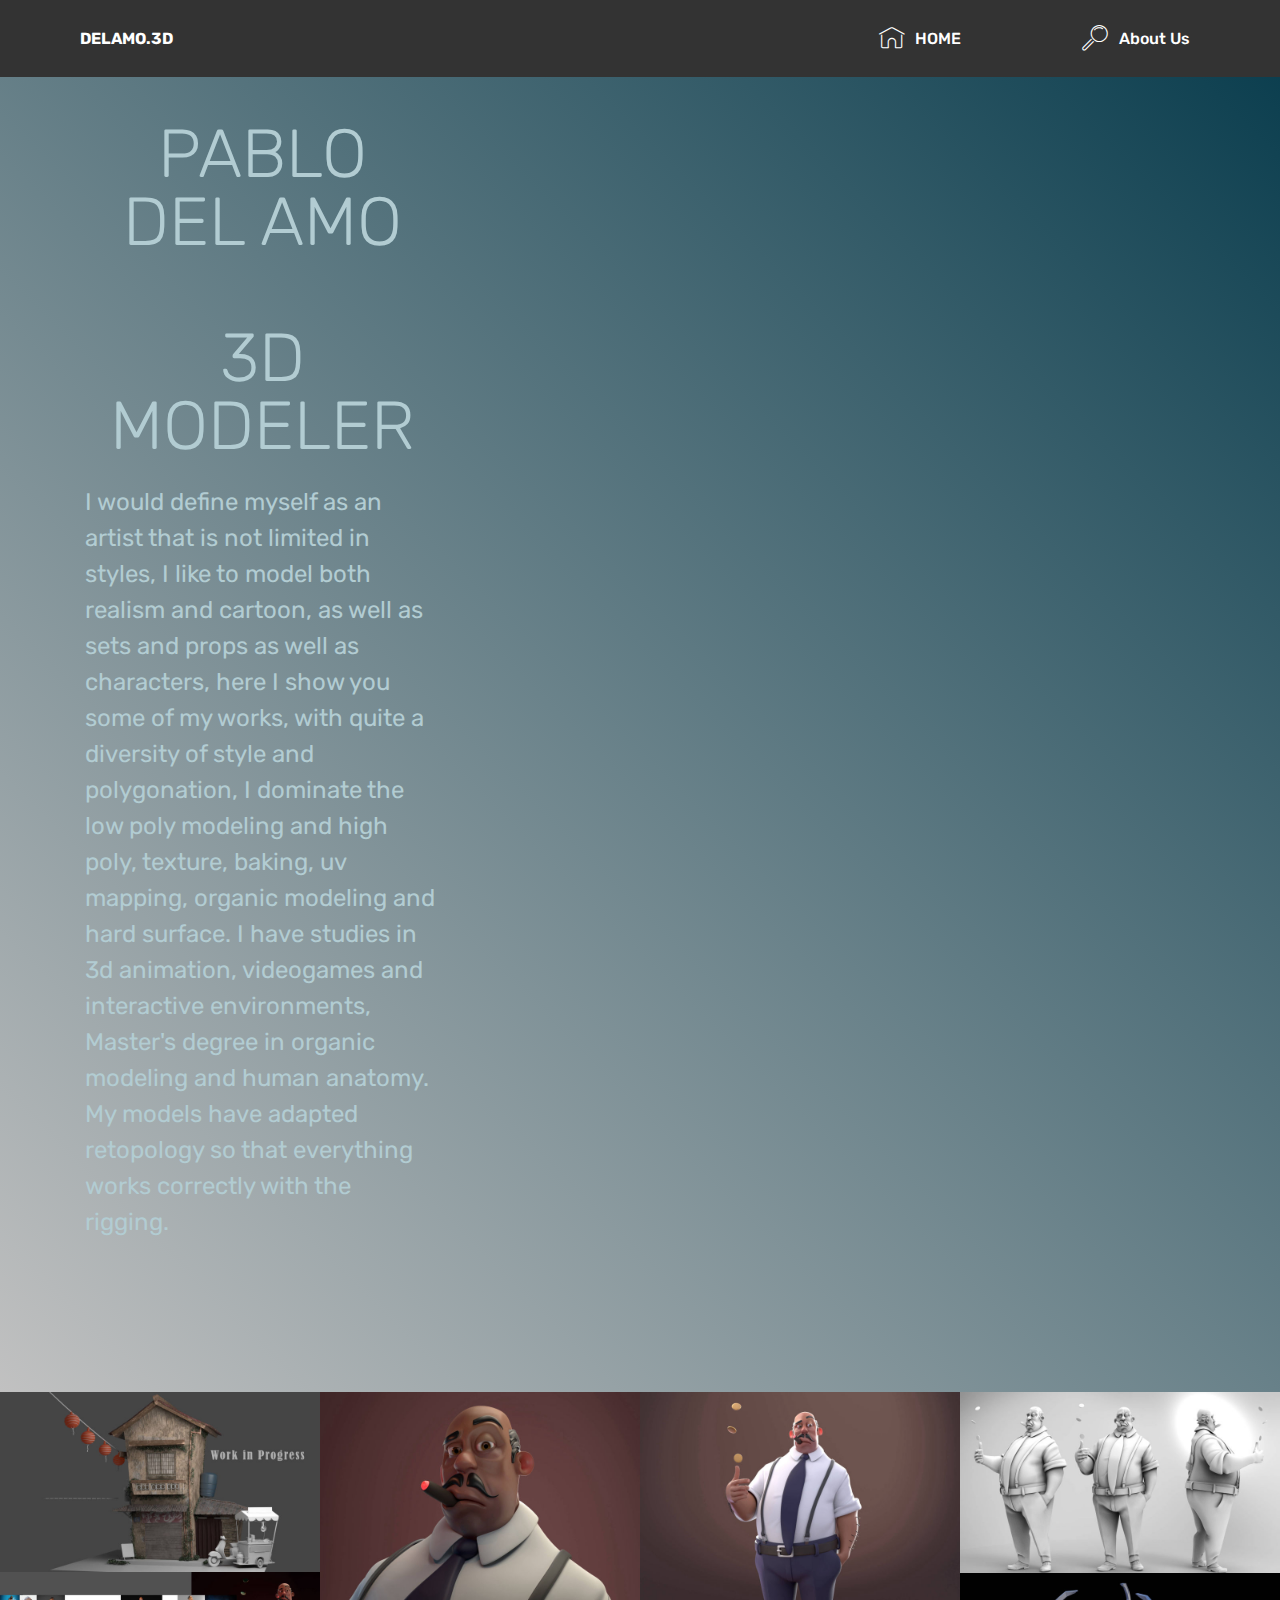
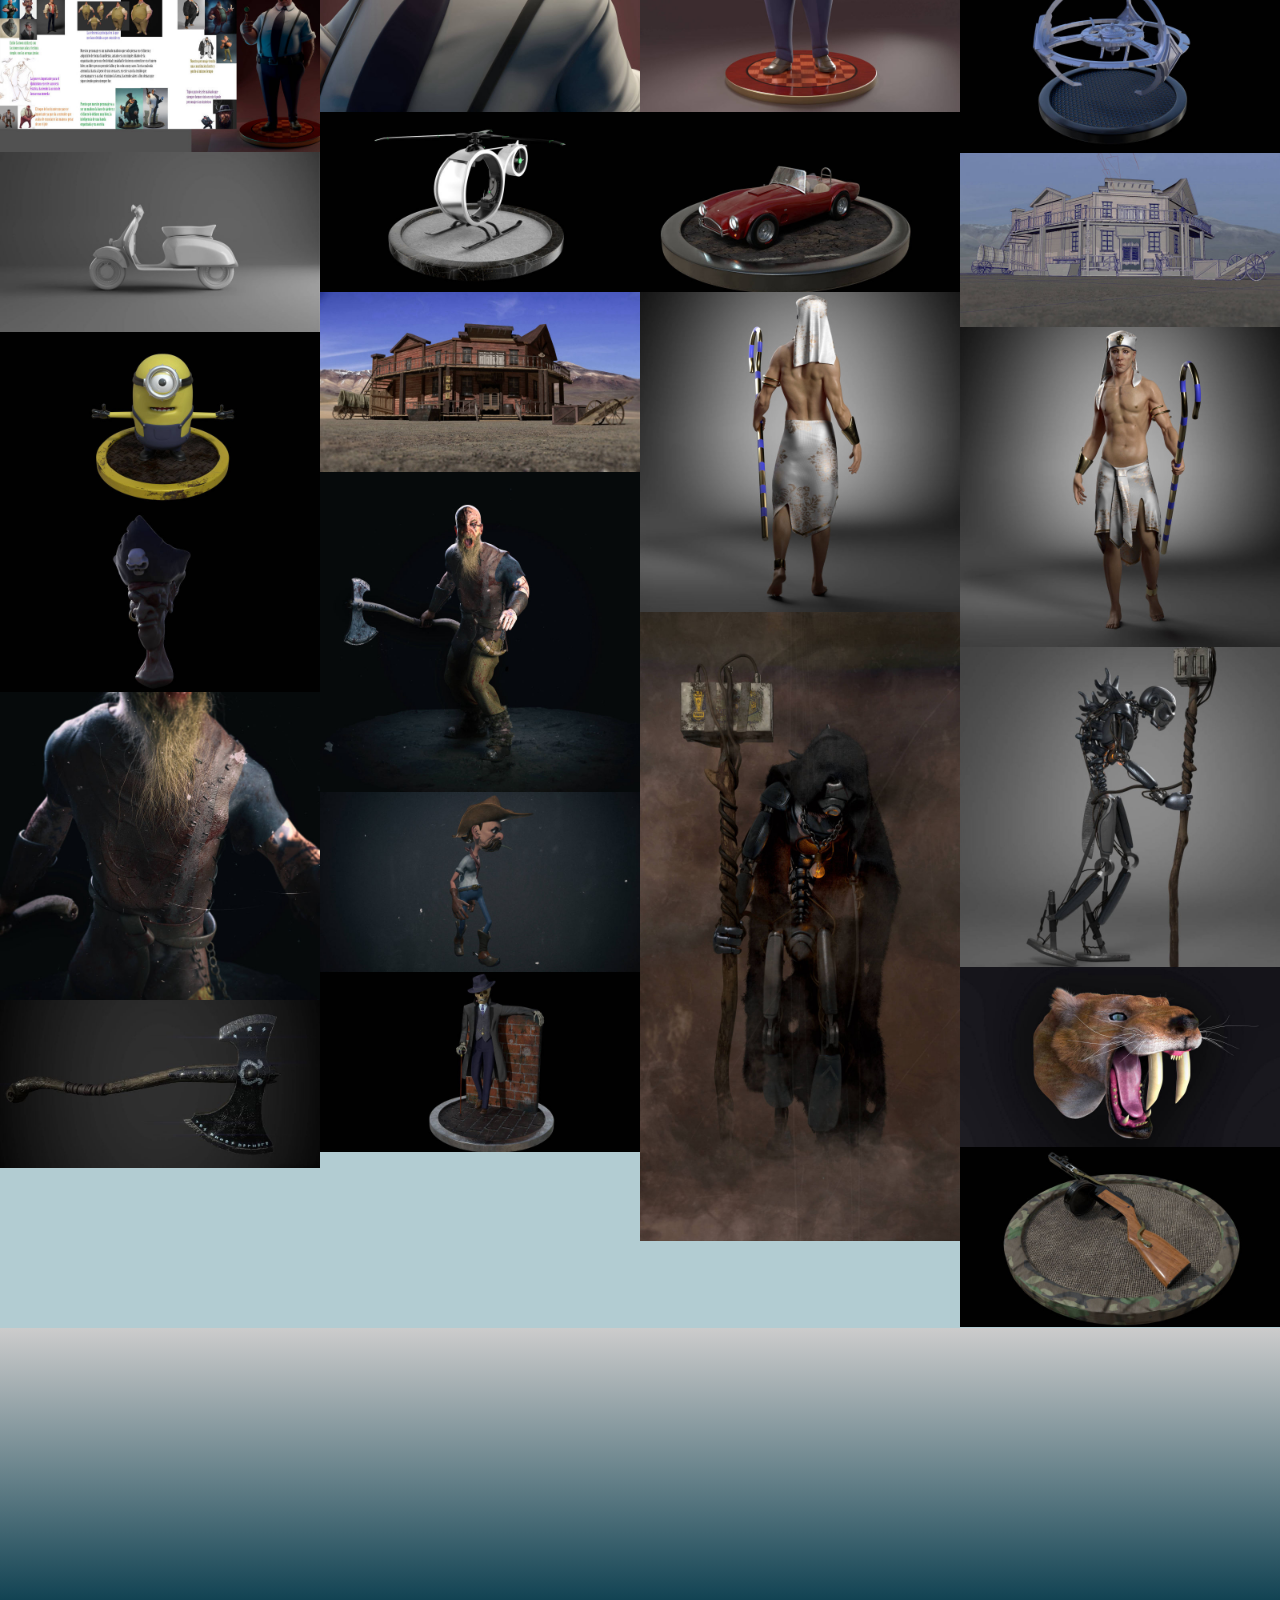
==== commit ff5f7b24: "create github pages" ====
--- a/index.html
+++ b/index.html
@@ -61,7 +61,7 @@
     </nav>
 </section>
 
-<section class="engine"><a href="https://mobirise.info/d">free website maker</a></section><section class="header7 cid-qHXLeRssts" id="header7-p">
+<section class="engine"><a href="https://mobirise.info/q">responsive website templates</a></section><section class="header7 cid-qHXLeRssts" id="header7-p">
 
     
 
@@ -90,7 +90,7 @@
     
 
     <div>
-        <div><!-- Filter --><!-- Gallery --><div class="mbr-gallery-row"><div class="mbr-gallery-layout-default"><div><div><div class="mbr-gallery-item mbr-gallery-item--p0" data-video-url="false" data-tags="Animated"><div href="#lb-gallery2-w" data-slide-to="0" data-toggle="modal"><img src="assets/images/layout-wip-1-1920x1080-800x450.jpg" alt="" title=""><span class="icon-focus"></span></div></div><div class="mbr-gallery-item mbr-gallery-item--p0" data-video-url="false" data-tags="Animated"><div href="#lb-gallery2-w" data-slide-to="1" data-toggle="modal"><img src="assets/images/test5-1-2000x2000-800x800.jpg" alt="" title=""><span class="icon-focus"></span></div></div><div class="mbr-gallery-item mbr-gallery-item--p0" data-video-url="false" data-tags="Animated"><div href="#lb-gallery2-w" data-slide-to="2" data-toggle="modal"><img src="assets/images/test2-1-2000x2000-800x800.jpg" alt="" title=""><span class="icon-focus"></span></div></div><div class="mbr-gallery-item mbr-gallery-item--p0" data-video-url="false" data-tags="Animated"><div href="#lb-gallery2-w" data-slide-to="3" data-toggle="modal"><img src="assets/images/mafioso2-1920x1089-800x454.jpg" alt="" title=""><span class="icon-focus"></span></div></div><div class="mbr-gallery-item mbr-gallery-item--p0" data-video-url="false" data-tags="Responsive"><div href="#lb-gallery2-w" data-slide-to="4" data-toggle="modal"><img src="assets/images/stylized-cartoon-resumen-con-render-2000x1125-800x450.jpg" alt="" title=""><span class="icon-focus"></span></div></div><div class="mbr-gallery-item mbr-gallery-item--p0" data-video-url="false" data-tags="Awesome"><div href="#lb-gallery2-w" data-slide-to="5" data-toggle="modal"><img src="assets/images/deepspace-1-1920x1080-800x450.jpg" alt="" title=""><span class="icon-focus"></span></div></div><div class="mbr-gallery-item mbr-gallery-item--p0" data-video-url="false" data-tags="Awesome"><div href="#lb-gallery2-w" data-slide-to="6" data-toggle="modal"><img src="assets/images/monocopter-1-1920x1080-800x450.jpg" alt="" title=""><span class="icon-focus"></span></div></div><div class="mbr-gallery-item mbr-gallery-item--p0" data-video-url="false" data-tags="Responsive"><div href="#lb-gallery2-w" data-slide-to="7" data-toggle="modal"><img src="assets/images/accobra-1-1920x1080-800x450.jpg" alt="" title=""><span class="icon-focus"></span></div></div><div class="mbr-gallery-item mbr-gallery-item--p0" data-video-url="false" data-tags="Animated"><div href="#lb-gallery2-w" data-slide-to="8" data-toggle="modal"><img src="assets/images/moto-2000x1124-800x450.jpg" alt="" title=""><span class="icon-focus"></span></div></div><div class="mbr-gallery-item mbr-gallery-item--p0" data-video-url="false" data-tags="Creative"><div href="#lb-gallery2-w" data-slide-to="9" data-toggle="modal"><img src="assets/images/www-set-wire-1907x1039-800x436.jpg" alt="" title=""><span class="icon-focus"></span></div></div><div class="mbr-gallery-item mbr-gallery-item--p0" data-video-url="false" data-tags="Awesome"><div href="#lb-gallery2-w" data-slide-to="10" data-toggle="modal"><img src="assets/images/pruebawww1-1920x1080-800x450.jpg" alt="" title=""><span class="icon-focus"></span></div></div><div class="mbr-gallery-item mbr-gallery-item--p0" data-video-url="false" data-tags="Animated"><div href="#lb-gallery2-w" data-slide-to="11" data-toggle="modal"><img src="assets/images/back-1-2000x2000-800x800.jpg" alt="" title=""><span class="icon-focus"></span></div></div><div class="mbr-gallery-item mbr-gallery-item--p0" data-video-url="false" data-tags="Animated"><div href="#lb-gallery2-w" data-slide-to="12" data-toggle="modal"><img src="assets/images/faraon-1-2000x2000-800x800.jpg" alt="" title=""><span class="icon-focus"></span></div></div><div class="mbr-gallery-item mbr-gallery-item--p0" data-video-url="false" data-tags="Animated"><div href="#lb-gallery2-w" data-slide-to="13" data-toggle="modal"><img src="assets/images/minion-1-1920x1080-800x450.jpg" alt="" title=""><span class="icon-focus"></span></div></div><div class="mbr-gallery-item mbr-gallery-item--p0" data-video-url="false" data-tags="Responsive"><div href="#lb-gallery2-w" data-slide-to="14" data-toggle="modal"><img src="assets/images/render-general-1-2000x2000-800x800.jpg" alt="" title=""><span class="icon-focus"></span></div></div><div class="mbr-gallery-item mbr-gallery-item--p0" data-video-url="false" data-tags="Responsive"><div href="#lb-gallery2-w" data-slide-to="15" data-toggle="modal"><img src="assets/images/pirate-1920x1080-800x450.jpg" alt="" title=""><span class="icon-focus"></span></div></div><div class="mbr-gallery-item mbr-gallery-item--p0" data-video-url="false" data-tags="Responsive"><div href="#lb-gallery2-w" data-slide-to="16" data-toggle="modal"><img src="assets/images/render-smoke-4k-2000x3931-800x1572.jpg" alt="" title=""><span class="icon-focus"></span></div></div><div class="mbr-gallery-item mbr-gallery-item--p0" data-video-url="false" data-tags="Responsive"><div href="#lb-gallery2-w" data-slide-to="17" data-toggle="modal"><img src="assets/images/render-side-no-cloak-1-1024x1024-800x800.jpg" alt="" title=""><span class="icon-focus"></span></div></div><div class="mbr-gallery-item mbr-gallery-item--p0" data-video-url="false" data-tags="Responsive"><div href="#lb-gallery2-w" data-slide-to="18" data-toggle="modal"><img src="assets/images/pechaminoso-berserker-2000x1927-800x771.jpg" alt="" title=""><span class="icon-focus"></span></div></div><div class="mbr-gallery-item mbr-gallery-item--p0" data-video-url="false" data-tags="Responsive"><div href="#lb-gallery2-w" data-slide-to="19" data-toggle="modal"><img src="assets/images/screenshot001jpg-1-1920x1080-800x450.jpg" alt="" title=""><span class="icon-focus"></span></div></div><div class="mbr-gallery-item mbr-gallery-item--p0" data-video-url="false" data-tags="Responsive"><div href="#lb-gallery2-w" data-slide-to="20" data-toggle="modal"><img src="assets/images/sabertooth-1920x1080-800x450.jpg" alt="" title=""><span class="icon-focus"></span></div></div><div class="mbr-gallery-item mbr-gallery-item--p0" data-video-url="false" data-tags="Responsive"><div href="#lb-gallery2-w" data-slide-to="21" data-toggle="modal"><img src="assets/images/gangs-1-1920x1080-800x450.jpg" alt="" title=""><span class="icon-focus"></span></div></div><div class="mbr-gallery-item mbr-gallery-item--p0" data-video-url="false" data-tags="Responsive"><div href="#lb-gallery2-w" data-slide-to="22" data-toggle="modal"><img src="assets/images/axeberserker-2000x1054-800x421.jpg" alt=""><span class="icon-focus"></span></div></div><div class="mbr-gallery-item mbr-gallery-item--p0" data-video-url="false" data-tags="Responsive"><div href="#lb-gallery2-w" data-slide-to="23" data-toggle="modal"><img src="assets/images/ppsh-1-1920x1080-800x450.jpg" alt="" title=""><span class="icon-focus"></span></div></div></div></div><div class="clearfix"></div></div></div><!-- Lightbox --><div data-app-prevent-settings="" class="mbr-slider modal fade carousel slide" tabindex="-1" data-keyboard="true" data-interval="false" id="lb-gallery2-w"><div class="modal-dialog"><div class="modal-content"><div class="modal-body"><div class="carousel-inner"><div class="carousel-item active"><img src="assets/images/layout-wip-1-1920x1080.jpg" alt="" title=""></div><div class="carousel-item"><img src="assets/images/test5-1-2000x2000.jpg" alt="" title=""></div><div class="carousel-item"><img src="assets/images/test2-1-2000x2000.jpg" alt="" title=""></div><div class="carousel-item"><img src="assets/images/mafioso2-1920x1089.jpg" alt="" title=""></div><div class="carousel-item"><img src="assets/images/stylized-cartoon-resumen-con-render-2000x1125.jpg" alt="" title=""></div><div class="carousel-item"><img src="assets/images/deepspace-1-1920x1080.jpg" alt="" title=""></div><div class="carousel-item"><img src="assets/images/monocopter-1-1920x1080.jpg" alt="" title=""></div><div class="carousel-item"><img src="assets/images/accobra-1-1920x1080.jpg" alt="" title=""></div><div class="carousel-item"><img src="assets/images/moto-2000x1124.jpg" alt="" title=""></div><div class="carousel-item"><img src="assets/images/www-set-wire-1907x1039.jpg" alt="" title=""></div><div class="carousel-item"><img src="assets/images/pruebawww1-1920x1080.jpg" alt="" title=""></div><div class="carousel-item"><img src="assets/images/back-1-2000x2000.jpg" alt="" title=""></div><div class="carousel-item"><img src="assets/images/faraon-1-2000x2000.jpg" alt="" title=""></div><div class="carousel-item"><img src="assets/images/minion-1-1920x1080.jpg" alt="" title=""></div><div class="carousel-item"><img src="assets/images/render-general-1-2000x2000.jpg" alt="" title=""></div><div class="carousel-item"><img src="assets/images/pirate-1920x1080.jpg" alt="" title=""></div><div class="carousel-item"><img src="assets/images/render-smoke-4k-2000x3931.jpg" alt="" title=""></div><div class="carousel-item"><img src="assets/images/render-side-no-cloak-1-1024x1024.jpg" alt="" title=""></div><div class="carousel-item"><img src="assets/images/pechaminoso-berserker-2000x1927.jpg" alt="" title=""></div><div class="carousel-item"><img src="assets/images/screenshot001jpg-1-1920x1080.jpg" alt="" title=""></div><div class="carousel-item"><img src="assets/images/sabertooth-1920x1080.jpg" alt="" title=""></div><div class="carousel-item"><img src="assets/images/gangs-1-1920x1080.jpg" alt="" title=""></div><div class="carousel-item"><img src="assets/images/axeberserker-2000x1054.jpg" alt=""></div><div class="carousel-item"><img src="assets/images/ppsh-1-1920x1080.jpg" alt="" title=""></div></div><a class="carousel-control carousel-control-prev" role="button" data-slide="prev" href="#lb-gallery2-w"><span class="mbri-left mbr-iconfont" aria-hidden="true"></span><span class="sr-only">Previous</span></a><a class="carousel-control carousel-control-next" role="button" data-slide="next" href="#lb-gallery2-w"><span class="mbri-right mbr-iconfont" aria-hidden="true"></span><span class="sr-only">Next</span></a><a class="close" href="#" role="button" data-dismiss="modal"><span class="sr-only">Close</span></a></div></div></div></div></div>
+        <div><!-- Filter --><!-- Gallery --><div class="mbr-gallery-row"><div class="mbr-gallery-layout-default"><div><div><div class="mbr-gallery-item mbr-gallery-item--p0" data-video-url="false" data-tags="Animated"><div href="#lb-gallery2-w" data-slide-to="0" data-toggle="modal"><img src="assets/images/test-shader6-wip-1920x1080-800x450.jpg" alt="" title=""><span class="icon-focus"></span></div></div><div class="mbr-gallery-item mbr-gallery-item--p0" data-video-url="false" data-tags="Animated"><div href="#lb-gallery2-w" data-slide-to="1" data-toggle="modal"><img src="assets/images/test5-1-2000x2000-800x800.jpg" alt="" title=""><span class="icon-focus"></span></div></div><div class="mbr-gallery-item mbr-gallery-item--p0" data-video-url="false" data-tags="Animated"><div href="#lb-gallery2-w" data-slide-to="2" data-toggle="modal"><img src="assets/images/test2-1-2000x2000-800x800.jpg" alt="" title=""><span class="icon-focus"></span></div></div><div class="mbr-gallery-item mbr-gallery-item--p0" data-video-url="false" data-tags="Animated"><div href="#lb-gallery2-w" data-slide-to="3" data-toggle="modal"><img src="assets/images/mafioso2-1920x1089-800x454.jpg" alt="" title=""><span class="icon-focus"></span></div></div><div class="mbr-gallery-item mbr-gallery-item--p0" data-video-url="false" data-tags="Responsive"><div href="#lb-gallery2-w" data-slide-to="4" data-toggle="modal"><img src="assets/images/stylized-cartoon-resumen-con-render-2000x1125-800x450.jpg" alt="" title=""><span class="icon-focus"></span></div></div><div class="mbr-gallery-item mbr-gallery-item--p0" data-video-url="false" data-tags="Awesome"><div href="#lb-gallery2-w" data-slide-to="5" data-toggle="modal"><img src="assets/images/deepspace-1-1920x1080-800x450.jpg" alt="" title=""><span class="icon-focus"></span></div></div><div class="mbr-gallery-item mbr-gallery-item--p0" data-video-url="false" data-tags="Awesome"><div href="#lb-gallery2-w" data-slide-to="6" data-toggle="modal"><img src="assets/images/monocopter-1-1920x1080-800x450.jpg" alt="" title=""><span class="icon-focus"></span></div></div><div class="mbr-gallery-item mbr-gallery-item--p0" data-video-url="false" data-tags="Responsive"><div href="#lb-gallery2-w" data-slide-to="7" data-toggle="modal"><img src="assets/images/accobra-1-1920x1080-800x450.jpg" alt="" title=""><span class="icon-focus"></span></div></div><div class="mbr-gallery-item mbr-gallery-item--p0" data-video-url="false" data-tags="Animated"><div href="#lb-gallery2-w" data-slide-to="8" data-toggle="modal"><img src="assets/images/moto-2000x1124-800x450.jpg" alt="" title=""><span class="icon-focus"></span></div></div><div class="mbr-gallery-item mbr-gallery-item--p0" data-video-url="false" data-tags="Creative"><div href="#lb-gallery2-w" data-slide-to="9" data-toggle="modal"><img src="assets/images/www-set-wire-1907x1039-800x436.jpg" alt="" title=""><span class="icon-focus"></span></div></div><div class="mbr-gallery-item mbr-gallery-item--p0" data-video-url="false" data-tags="Awesome"><div href="#lb-gallery2-w" data-slide-to="10" data-toggle="modal"><img src="assets/images/pruebawww1-1920x1080-800x450.jpg" alt="" title=""><span class="icon-focus"></span></div></div><div class="mbr-gallery-item mbr-gallery-item--p0" data-video-url="false" data-tags="Animated"><div href="#lb-gallery2-w" data-slide-to="11" data-toggle="modal"><img src="assets/images/back-1-2000x2000-800x800.jpg" alt="" title=""><span class="icon-focus"></span></div></div><div class="mbr-gallery-item mbr-gallery-item--p0" data-video-url="false" data-tags="Animated"><div href="#lb-gallery2-w" data-slide-to="12" data-toggle="modal"><img src="assets/images/faraon-1-2000x2000-800x800.jpg" alt="" title=""><span class="icon-focus"></span></div></div><div class="mbr-gallery-item mbr-gallery-item--p0" data-video-url="false" data-tags="Animated"><div href="#lb-gallery2-w" data-slide-to="13" data-toggle="modal"><img src="assets/images/minion-1-1920x1080-800x450.jpg" alt="" title=""><span class="icon-focus"></span></div></div><div class="mbr-gallery-item mbr-gallery-item--p0" data-video-url="false" data-tags="Responsive"><div href="#lb-gallery2-w" data-slide-to="14" data-toggle="modal"><img src="assets/images/render-general-1-2000x2000-800x800.jpg" alt="" title=""><span class="icon-focus"></span></div></div><div class="mbr-gallery-item mbr-gallery-item--p0" data-video-url="false" data-tags="Responsive"><div href="#lb-gallery2-w" data-slide-to="15" data-toggle="modal"><img src="assets/images/pirate-1920x1080-800x450.jpg" alt="" title=""><span class="icon-focus"></span></div></div><div class="mbr-gallery-item mbr-gallery-item--p0" data-video-url="false" data-tags="Responsive"><div href="#lb-gallery2-w" data-slide-to="16" data-toggle="modal"><img src="assets/images/render-smoke-4k-2000x3931-800x1572.jpg" alt="" title=""><span class="icon-focus"></span></div></div><div class="mbr-gallery-item mbr-gallery-item--p0" data-video-url="false" data-tags="Responsive"><div href="#lb-gallery2-w" data-slide-to="17" data-toggle="modal"><img src="assets/images/render-side-no-cloak-1-1024x1024-800x800.jpg" alt="" title=""><span class="icon-focus"></span></div></div><div class="mbr-gallery-item mbr-gallery-item--p0" data-video-url="false" data-tags="Responsive"><div href="#lb-gallery2-w" data-slide-to="18" data-toggle="modal"><img src="assets/images/pechaminoso-berserker-2000x1927-800x771.jpg" alt="" title=""><span class="icon-focus"></span></div></div><div class="mbr-gallery-item mbr-gallery-item--p0" data-video-url="false" data-tags="Responsive"><div href="#lb-gallery2-w" data-slide-to="19" data-toggle="modal"><img src="assets/images/screenshot001jpg-1-1920x1080-800x450.jpg" alt="" title=""><span class="icon-focus"></span></div></div><div class="mbr-gallery-item mbr-gallery-item--p0" data-video-url="false" data-tags="Responsive"><div href="#lb-gallery2-w" data-slide-to="20" data-toggle="modal"><img src="assets/images/sabertooth-1920x1080-800x450.jpg" alt="" title=""><span class="icon-focus"></span></div></div><div class="mbr-gallery-item mbr-gallery-item--p0" data-video-url="false" data-tags="Responsive"><div href="#lb-gallery2-w" data-slide-to="21" data-toggle="modal"><img src="assets/images/gangs-1-1920x1080-800x450.jpg" alt="" title=""><span class="icon-focus"></span></div></div><div class="mbr-gallery-item mbr-gallery-item--p0" data-video-url="false" data-tags="Responsive"><div href="#lb-gallery2-w" data-slide-to="22" data-toggle="modal"><img src="assets/images/axeberserker-2000x1054-800x421.jpg" alt=""><span class="icon-focus"></span></div></div><div class="mbr-gallery-item mbr-gallery-item--p0" data-video-url="false" data-tags="Responsive"><div href="#lb-gallery2-w" data-slide-to="23" data-toggle="modal"><img src="assets/images/ppsh-1-1920x1080-800x450.jpg" alt="" title=""><span class="icon-focus"></span></div></div></div></div><div class="clearfix"></div></div></div><!-- Lightbox --><div data-app-prevent-settings="" class="mbr-slider modal fade carousel slide" tabindex="-1" data-keyboard="true" data-interval="false" id="lb-gallery2-w"><div class="modal-dialog"><div class="modal-content"><div class="modal-body"><div class="carousel-inner"><div class="carousel-item active"><img src="assets/images/test-shader6-wip-1920x1080.jpg" alt="" title=""></div><div class="carousel-item"><img src="assets/images/test5-1-2000x2000.jpg" alt="" title=""></div><div class="carousel-item"><img src="assets/images/test2-1-2000x2000.jpg" alt="" title=""></div><div class="carousel-item"><img src="assets/images/mafioso2-1920x1089.jpg" alt="" title=""></div><div class="carousel-item"><img src="assets/images/stylized-cartoon-resumen-con-render-2000x1125.jpg" alt="" title=""></div><div class="carousel-item"><img src="assets/images/deepspace-1-1920x1080.jpg" alt="" title=""></div><div class="carousel-item"><img src="assets/images/monocopter-1-1920x1080.jpg" alt="" title=""></div><div class="carousel-item"><img src="assets/images/accobra-1-1920x1080.jpg" alt="" title=""></div><div class="carousel-item"><img src="assets/images/moto-2000x1124.jpg" alt="" title=""></div><div class="carousel-item"><img src="assets/images/www-set-wire-1907x1039.jpg" alt="" title=""></div><div class="carousel-item"><img src="assets/images/pruebawww1-1920x1080.jpg" alt="" title=""></div><div class="carousel-item"><img src="assets/images/back-1-2000x2000.jpg" alt="" title=""></div><div class="carousel-item"><img src="assets/images/faraon-1-2000x2000.jpg" alt="" title=""></div><div class="carousel-item"><img src="assets/images/minion-1-1920x1080.jpg" alt="" title=""></div><div class="carousel-item"><img src="assets/images/render-general-1-2000x2000.jpg" alt="" title=""></div><div class="carousel-item"><img src="assets/images/pirate-1920x1080.jpg" alt="" title=""></div><div class="carousel-item"><img src="assets/images/render-smoke-4k-2000x3931.jpg" alt="" title=""></div><div class="carousel-item"><img src="assets/images/render-side-no-cloak-1-1024x1024.jpg" alt="" title=""></div><div class="carousel-item"><img src="assets/images/pechaminoso-berserker-2000x1927.jpg" alt="" title=""></div><div class="carousel-item"><img src="assets/images/screenshot001jpg-1-1920x1080.jpg" alt="" title=""></div><div class="carousel-item"><img src="assets/images/sabertooth-1920x1080.jpg" alt="" title=""></div><div class="carousel-item"><img src="assets/images/gangs-1-1920x1080.jpg" alt="" title=""></div><div class="carousel-item"><img src="assets/images/axeberserker-2000x1054.jpg" alt=""></div><div class="carousel-item"><img src="assets/images/ppsh-1-1920x1080.jpg" alt="" title=""></div></div><a class="carousel-control carousel-control-prev" role="button" data-slide="prev" href="#lb-gallery2-w"><span class="mbri-left mbr-iconfont" aria-hidden="true"></span><span class="sr-only">Previous</span></a><a class="carousel-control carousel-control-next" role="button" data-slide="next" href="#lb-gallery2-w"><span class="mbri-right mbr-iconfont" aria-hidden="true"></span><span class="sr-only">Next</span></a><a class="close" href="#" role="button" data-dismiss="modal"><span class="sr-only">Close</span></a></div></div></div></div></div>
     </div>
 
 </section>
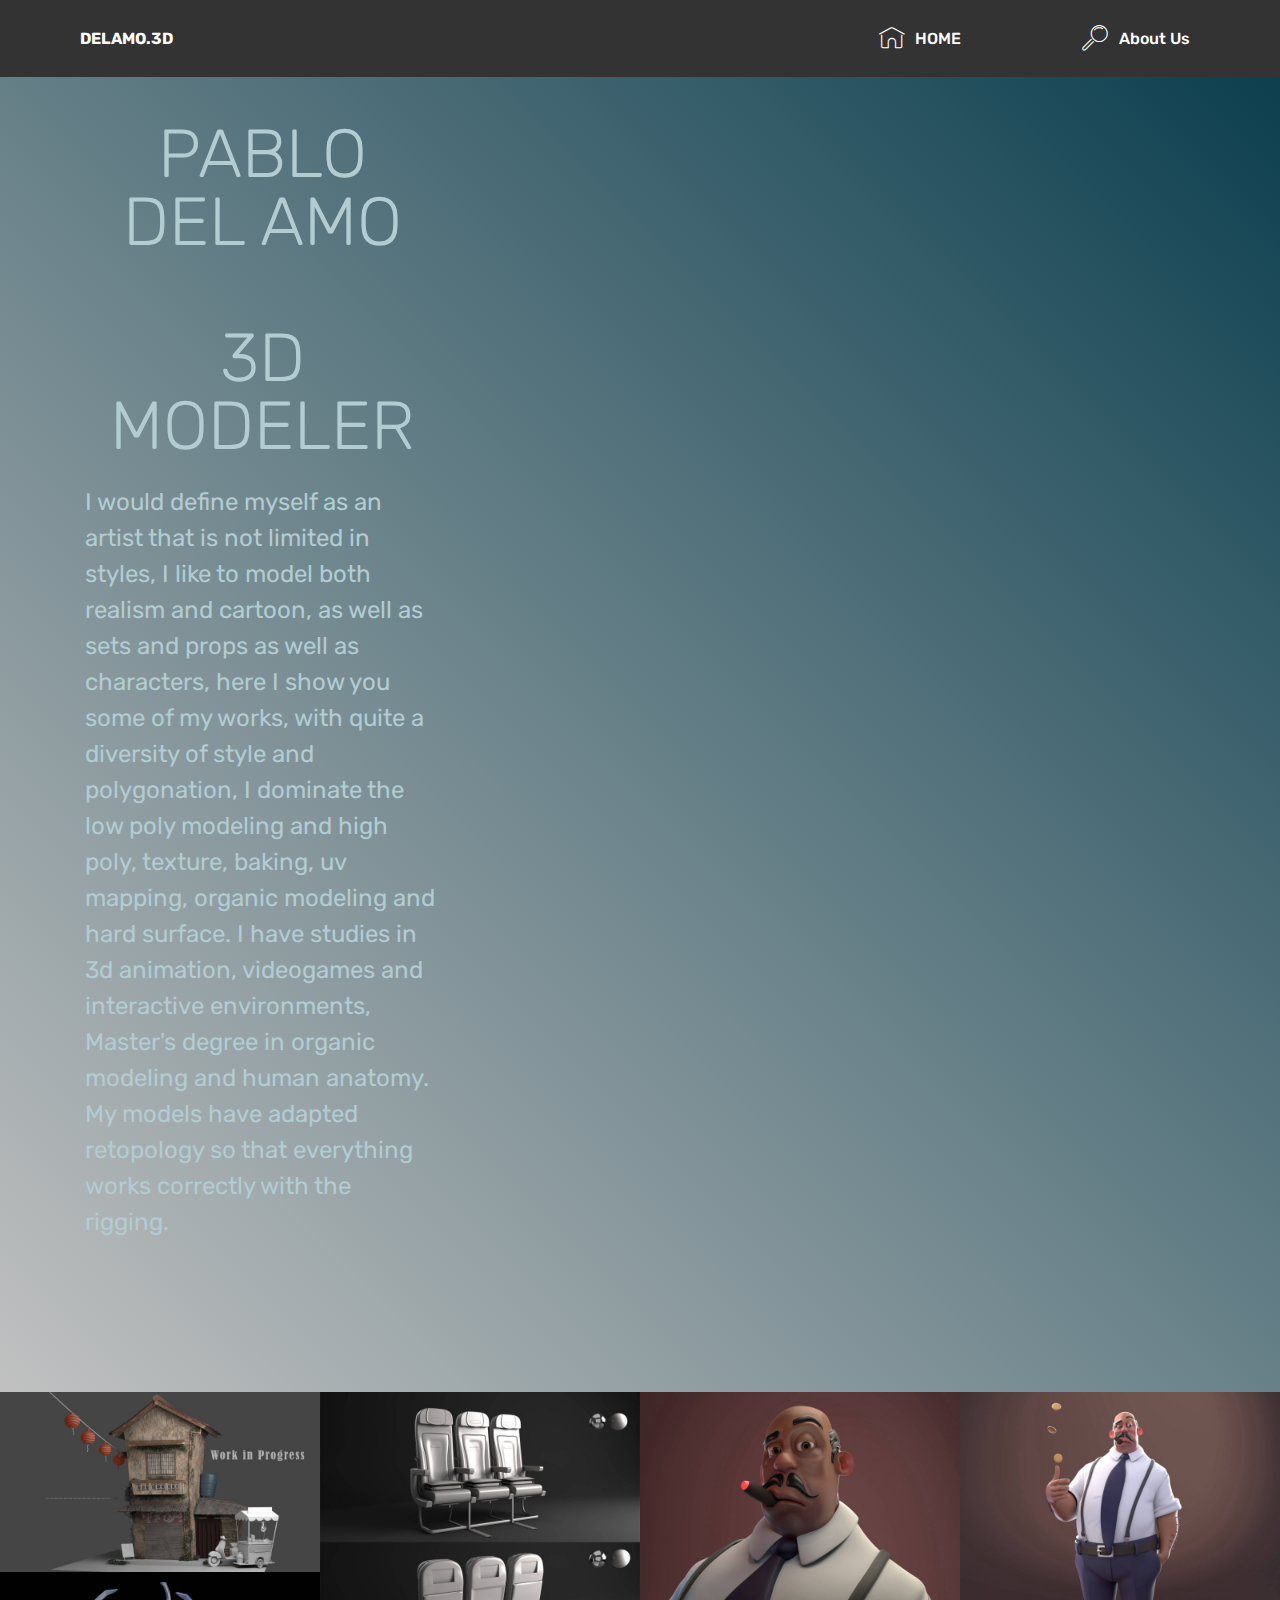
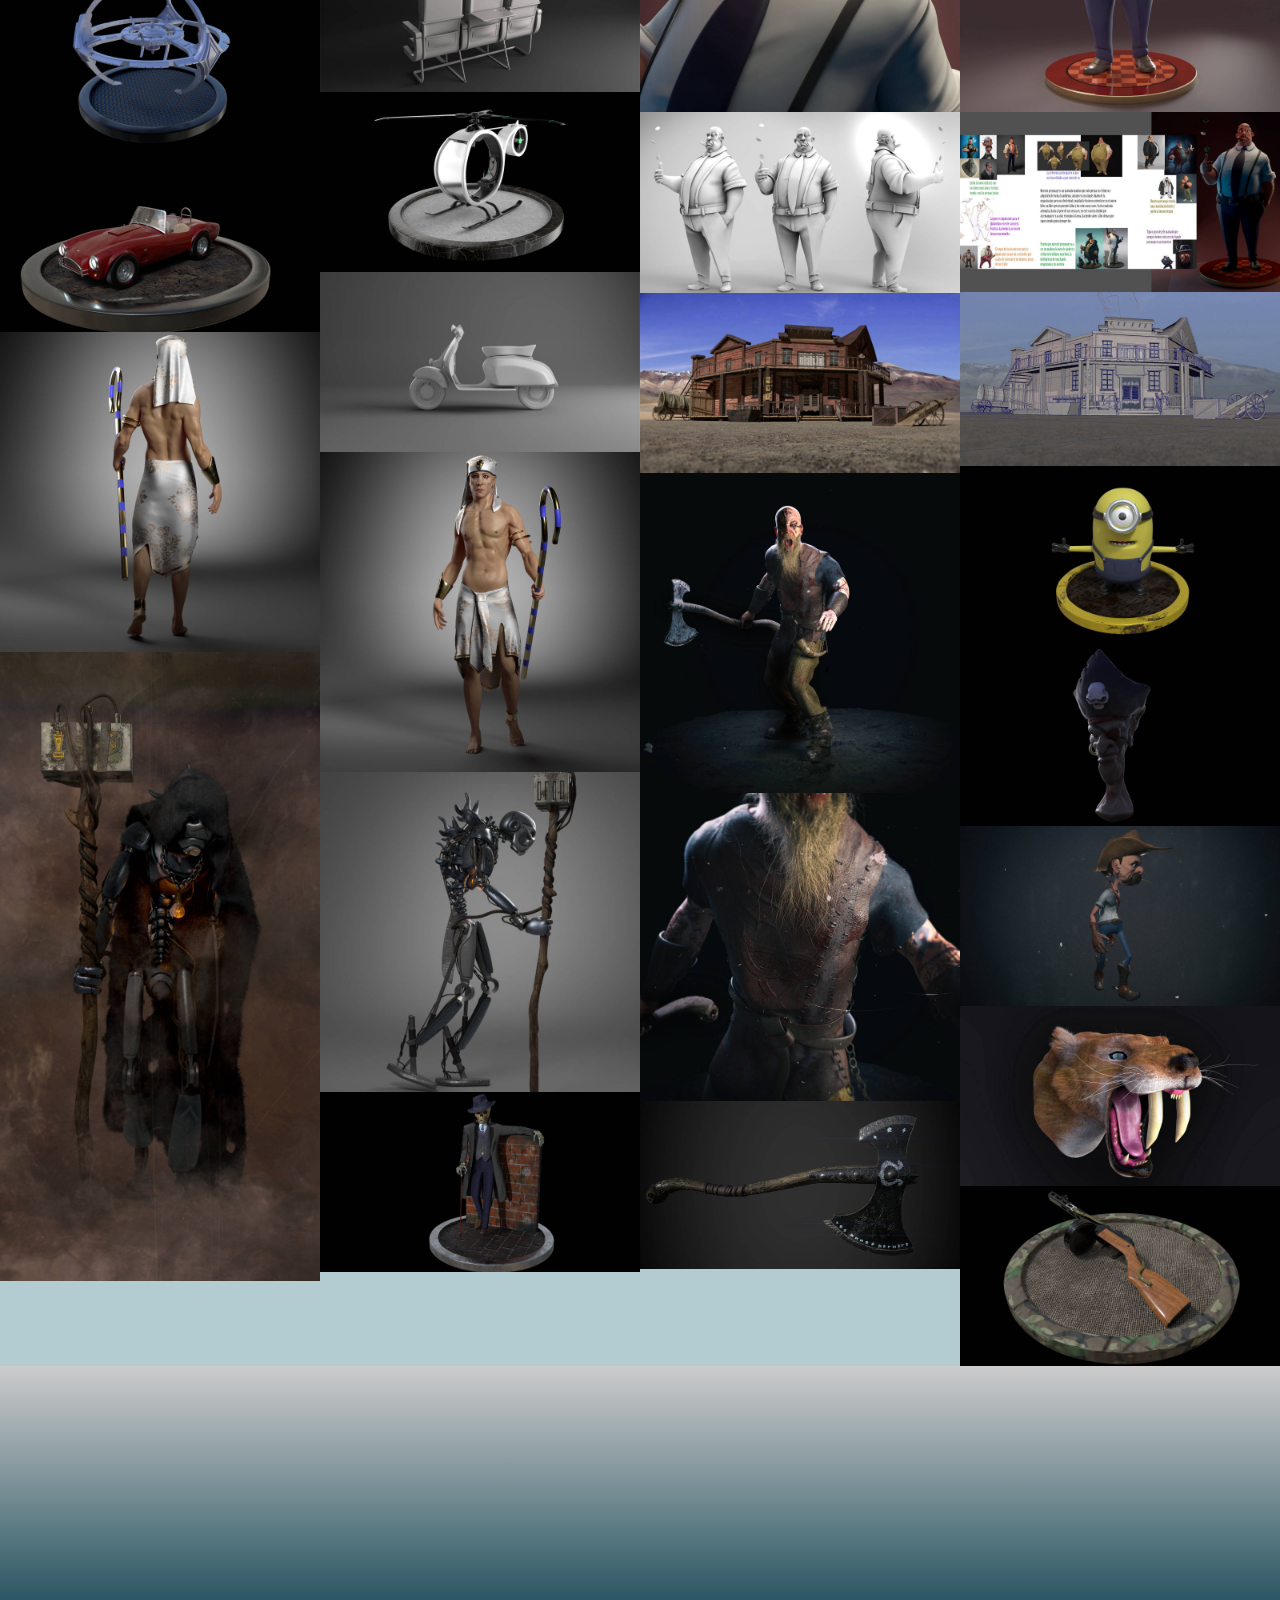
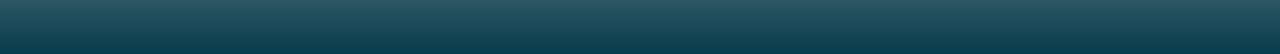
==== commit a217ffb6: "create github pages" ====
--- a/index.html
+++ b/index.html
@@ -61,7 +61,7 @@
     </nav>
 </section>
 
-<section class="engine"><a href="https://mobirise.info/q">responsive website templates</a></section><section class="header7 cid-qHXLeRssts" id="header7-p">
+<section class="engine"><a href="https://mobirise.info/h">create your own web page for free</a></section><section class="header7 cid-qHXLeRssts" id="header7-p">
 
     
 
@@ -90,7 +90,7 @@
     
 
     <div>
-        <div><!-- Filter --><!-- Gallery --><div class="mbr-gallery-row"><div class="mbr-gallery-layout-default"><div><div><div class="mbr-gallery-item mbr-gallery-item--p0" data-video-url="false" data-tags="Animated"><div href="#lb-gallery2-w" data-slide-to="0" data-toggle="modal"><img src="assets/images/test-shader6-wip-1920x1080-800x450.jpg" alt="" title=""><span class="icon-focus"></span></div></div><div class="mbr-gallery-item mbr-gallery-item--p0" data-video-url="false" data-tags="Animated"><div href="#lb-gallery2-w" data-slide-to="1" data-toggle="modal"><img src="assets/images/test5-1-2000x2000-800x800.jpg" alt="" title=""><span class="icon-focus"></span></div></div><div class="mbr-gallery-item mbr-gallery-item--p0" data-video-url="false" data-tags="Animated"><div href="#lb-gallery2-w" data-slide-to="2" data-toggle="modal"><img src="assets/images/test2-1-2000x2000-800x800.jpg" alt="" title=""><span class="icon-focus"></span></div></div><div class="mbr-gallery-item mbr-gallery-item--p0" data-video-url="false" data-tags="Animated"><div href="#lb-gallery2-w" data-slide-to="3" data-toggle="modal"><img src="assets/images/mafioso2-1920x1089-800x454.jpg" alt="" title=""><span class="icon-focus"></span></div></div><div class="mbr-gallery-item mbr-gallery-item--p0" data-video-url="false" data-tags="Responsive"><div href="#lb-gallery2-w" data-slide-to="4" data-toggle="modal"><img src="assets/images/stylized-cartoon-resumen-con-render-2000x1125-800x450.jpg" alt="" title=""><span class="icon-focus"></span></div></div><div class="mbr-gallery-item mbr-gallery-item--p0" data-video-url="false" data-tags="Awesome"><div href="#lb-gallery2-w" data-slide-to="5" data-toggle="modal"><img src="assets/images/deepspace-1-1920x1080-800x450.jpg" alt="" title=""><span class="icon-focus"></span></div></div><div class="mbr-gallery-item mbr-gallery-item--p0" data-video-url="false" data-tags="Awesome"><div href="#lb-gallery2-w" data-slide-to="6" data-toggle="modal"><img src="assets/images/monocopter-1-1920x1080-800x450.jpg" alt="" title=""><span class="icon-focus"></span></div></div><div class="mbr-gallery-item mbr-gallery-item--p0" data-video-url="false" data-tags="Responsive"><div href="#lb-gallery2-w" data-slide-to="7" data-toggle="modal"><img src="assets/images/accobra-1-1920x1080-800x450.jpg" alt="" title=""><span class="icon-focus"></span></div></div><div class="mbr-gallery-item mbr-gallery-item--p0" data-video-url="false" data-tags="Animated"><div href="#lb-gallery2-w" data-slide-to="8" data-toggle="modal"><img src="assets/images/moto-2000x1124-800x450.jpg" alt="" title=""><span class="icon-focus"></span></div></div><div class="mbr-gallery-item mbr-gallery-item--p0" data-video-url="false" data-tags="Creative"><div href="#lb-gallery2-w" data-slide-to="9" data-toggle="modal"><img src="assets/images/www-set-wire-1907x1039-800x436.jpg" alt="" title=""><span class="icon-focus"></span></div></div><div class="mbr-gallery-item mbr-gallery-item--p0" data-video-url="false" data-tags="Awesome"><div href="#lb-gallery2-w" data-slide-to="10" data-toggle="modal"><img src="assets/images/pruebawww1-1920x1080-800x450.jpg" alt="" title=""><span class="icon-focus"></span></div></div><div class="mbr-gallery-item mbr-gallery-item--p0" data-video-url="false" data-tags="Animated"><div href="#lb-gallery2-w" data-slide-to="11" data-toggle="modal"><img src="assets/images/back-1-2000x2000-800x800.jpg" alt="" title=""><span class="icon-focus"></span></div></div><div class="mbr-gallery-item mbr-gallery-item--p0" data-video-url="false" data-tags="Animated"><div href="#lb-gallery2-w" data-slide-to="12" data-toggle="modal"><img src="assets/images/faraon-1-2000x2000-800x800.jpg" alt="" title=""><span class="icon-focus"></span></div></div><div class="mbr-gallery-item mbr-gallery-item--p0" data-video-url="false" data-tags="Animated"><div href="#lb-gallery2-w" data-slide-to="13" data-toggle="modal"><img src="assets/images/minion-1-1920x1080-800x450.jpg" alt="" title=""><span class="icon-focus"></span></div></div><div class="mbr-gallery-item mbr-gallery-item--p0" data-video-url="false" data-tags="Responsive"><div href="#lb-gallery2-w" data-slide-to="14" data-toggle="modal"><img src="assets/images/render-general-1-2000x2000-800x800.jpg" alt="" title=""><span class="icon-focus"></span></div></div><div class="mbr-gallery-item mbr-gallery-item--p0" data-video-url="false" data-tags="Responsive"><div href="#lb-gallery2-w" data-slide-to="15" data-toggle="modal"><img src="assets/images/pirate-1920x1080-800x450.jpg" alt="" title=""><span class="icon-focus"></span></div></div><div class="mbr-gallery-item mbr-gallery-item--p0" data-video-url="false" data-tags="Responsive"><div href="#lb-gallery2-w" data-slide-to="16" data-toggle="modal"><img src="assets/images/render-smoke-4k-2000x3931-800x1572.jpg" alt="" title=""><span class="icon-focus"></span></div></div><div class="mbr-gallery-item mbr-gallery-item--p0" data-video-url="false" data-tags="Responsive"><div href="#lb-gallery2-w" data-slide-to="17" data-toggle="modal"><img src="assets/images/render-side-no-cloak-1-1024x1024-800x800.jpg" alt="" title=""><span class="icon-focus"></span></div></div><div class="mbr-gallery-item mbr-gallery-item--p0" data-video-url="false" data-tags="Responsive"><div href="#lb-gallery2-w" data-slide-to="18" data-toggle="modal"><img src="assets/images/pechaminoso-berserker-2000x1927-800x771.jpg" alt="" title=""><span class="icon-focus"></span></div></div><div class="mbr-gallery-item mbr-gallery-item--p0" data-video-url="false" data-tags="Responsive"><div href="#lb-gallery2-w" data-slide-to="19" data-toggle="modal"><img src="assets/images/screenshot001jpg-1-1920x1080-800x450.jpg" alt="" title=""><span class="icon-focus"></span></div></div><div class="mbr-gallery-item mbr-gallery-item--p0" data-video-url="false" data-tags="Responsive"><div href="#lb-gallery2-w" data-slide-to="20" data-toggle="modal"><img src="assets/images/sabertooth-1920x1080-800x450.jpg" alt="" title=""><span class="icon-focus"></span></div></div><div class="mbr-gallery-item mbr-gallery-item--p0" data-video-url="false" data-tags="Responsive"><div href="#lb-gallery2-w" data-slide-to="21" data-toggle="modal"><img src="assets/images/gangs-1-1920x1080-800x450.jpg" alt="" title=""><span class="icon-focus"></span></div></div><div class="mbr-gallery-item mbr-gallery-item--p0" data-video-url="false" data-tags="Responsive"><div href="#lb-gallery2-w" data-slide-to="22" data-toggle="modal"><img src="assets/images/axeberserker-2000x1054-800x421.jpg" alt=""><span class="icon-focus"></span></div></div><div class="mbr-gallery-item mbr-gallery-item--p0" data-video-url="false" data-tags="Responsive"><div href="#lb-gallery2-w" data-slide-to="23" data-toggle="modal"><img src="assets/images/ppsh-1-1920x1080-800x450.jpg" alt="" title=""><span class="icon-focus"></span></div></div></div></div><div class="clearfix"></div></div></div><!-- Lightbox --><div data-app-prevent-settings="" class="mbr-slider modal fade carousel slide" tabindex="-1" data-keyboard="true" data-interval="false" id="lb-gallery2-w"><div class="modal-dialog"><div class="modal-content"><div class="modal-body"><div class="carousel-inner"><div class="carousel-item active"><img src="assets/images/test-shader6-wip-1920x1080.jpg" alt="" title=""></div><div class="carousel-item"><img src="assets/images/test5-1-2000x2000.jpg" alt="" title=""></div><div class="carousel-item"><img src="assets/images/test2-1-2000x2000.jpg" alt="" title=""></div><div class="carousel-item"><img src="assets/images/mafioso2-1920x1089.jpg" alt="" title=""></div><div class="carousel-item"><img src="assets/images/stylized-cartoon-resumen-con-render-2000x1125.jpg" alt="" title=""></div><div class="carousel-item"><img src="assets/images/deepspace-1-1920x1080.jpg" alt="" title=""></div><div class="carousel-item"><img src="assets/images/monocopter-1-1920x1080.jpg" alt="" title=""></div><div class="carousel-item"><img src="assets/images/accobra-1-1920x1080.jpg" alt="" title=""></div><div class="carousel-item"><img src="assets/images/moto-2000x1124.jpg" alt="" title=""></div><div class="carousel-item"><img src="assets/images/www-set-wire-1907x1039.jpg" alt="" title=""></div><div class="carousel-item"><img src="assets/images/pruebawww1-1920x1080.jpg" alt="" title=""></div><div class="carousel-item"><img src="assets/images/back-1-2000x2000.jpg" alt="" title=""></div><div class="carousel-item"><img src="assets/images/faraon-1-2000x2000.jpg" alt="" title=""></div><div class="carousel-item"><img src="assets/images/minion-1-1920x1080.jpg" alt="" title=""></div><div class="carousel-item"><img src="assets/images/render-general-1-2000x2000.jpg" alt="" title=""></div><div class="carousel-item"><img src="assets/images/pirate-1920x1080.jpg" alt="" title=""></div><div class="carousel-item"><img src="assets/images/render-smoke-4k-2000x3931.jpg" alt="" title=""></div><div class="carousel-item"><img src="assets/images/render-side-no-cloak-1-1024x1024.jpg" alt="" title=""></div><div class="carousel-item"><img src="assets/images/pechaminoso-berserker-2000x1927.jpg" alt="" title=""></div><div class="carousel-item"><img src="assets/images/screenshot001jpg-1-1920x1080.jpg" alt="" title=""></div><div class="carousel-item"><img src="assets/images/sabertooth-1920x1080.jpg" alt="" title=""></div><div class="carousel-item"><img src="assets/images/gangs-1-1920x1080.jpg" alt="" title=""></div><div class="carousel-item"><img src="assets/images/axeberserker-2000x1054.jpg" alt=""></div><div class="carousel-item"><img src="assets/images/ppsh-1-1920x1080.jpg" alt="" title=""></div></div><a class="carousel-control carousel-control-prev" role="button" data-slide="prev" href="#lb-gallery2-w"><span class="mbri-left mbr-iconfont" aria-hidden="true"></span><span class="sr-only">Previous</span></a><a class="carousel-control carousel-control-next" role="button" data-slide="next" href="#lb-gallery2-w"><span class="mbri-right mbr-iconfont" aria-hidden="true"></span><span class="sr-only">Next</span></a><a class="close" href="#" role="button" data-dismiss="modal"><span class="sr-only">Close</span></a></div></div></div></div></div>
+        <div><!-- Filter --><!-- Gallery --><div class="mbr-gallery-row"><div class="mbr-gallery-layout-default"><div><div><div class="mbr-gallery-item mbr-gallery-item--p0" data-video-url="false" data-tags="Animated"><div href="#lb-gallery2-w" data-slide-to="0" data-toggle="modal"><img src="assets/images/test-shader6-wip-1920x1080-800x450.jpg" alt="" title=""><span class="icon-focus"></span></div></div><div class="mbr-gallery-item mbr-gallery-item--p0" data-video-url="false" data-tags="Animated"><div href="#lb-gallery2-w" data-slide-to="1" data-toggle="modal"><img src="assets/images/phtshp-2000x1875-800x750.jpg" alt="" title=""><span class="icon-focus"></span></div></div><div class="mbr-gallery-item mbr-gallery-item--p0" data-video-url="false" data-tags="Animated"><div href="#lb-gallery2-w" data-slide-to="2" data-toggle="modal"><img src="assets/images/test5-1-2000x2000-800x800.jpg" alt="" title=""><span class="icon-focus"></span></div></div><div class="mbr-gallery-item mbr-gallery-item--p0" data-video-url="false" data-tags="Animated"><div href="#lb-gallery2-w" data-slide-to="3" data-toggle="modal"><img src="assets/images/test2-1-2000x2000-800x800.jpg" alt="" title=""><span class="icon-focus"></span></div></div><div class="mbr-gallery-item mbr-gallery-item--p0" data-video-url="false" data-tags="Awesome"><div href="#lb-gallery2-w" data-slide-to="4" data-toggle="modal"><img src="assets/images/deepspace-1-1920x1080-800x450.jpg" alt="" title=""><span class="icon-focus"></span></div></div><div class="mbr-gallery-item mbr-gallery-item--p0" data-video-url="false" data-tags="Awesome"><div href="#lb-gallery2-w" data-slide-to="5" data-toggle="modal"><img src="assets/images/monocopter-1-1920x1080-800x450.jpg" alt="" title=""><span class="icon-focus"></span></div></div><div class="mbr-gallery-item mbr-gallery-item--p0" data-video-url="false" data-tags="Animated"><div href="#lb-gallery2-w" data-slide-to="6" data-toggle="modal"><img src="assets/images/mafioso2-1920x1089-800x454.jpg" alt="" title=""><span class="icon-focus"></span></div></div><div class="mbr-gallery-item mbr-gallery-item--p0" data-video-url="false" data-tags="Responsive"><div href="#lb-gallery2-w" data-slide-to="7" data-toggle="modal"><img src="assets/images/stylized-cartoon-resumen-con-render-2000x1125-800x450.jpg" alt="" title=""><span class="icon-focus"></span></div></div><div class="mbr-gallery-item mbr-gallery-item--p0" data-video-url="false" data-tags="Responsive"><div href="#lb-gallery2-w" data-slide-to="8" data-toggle="modal"><img src="assets/images/accobra-1-1920x1080-800x450.jpg" alt="" title=""><span class="icon-focus"></span></div></div><div class="mbr-gallery-item mbr-gallery-item--p0" data-video-url="false" data-tags="Animated"><div href="#lb-gallery2-w" data-slide-to="9" data-toggle="modal"><img src="assets/images/moto-2000x1124-800x450.jpg" alt="" title=""><span class="icon-focus"></span></div></div><div class="mbr-gallery-item mbr-gallery-item--p0" data-video-url="false" data-tags="Creative"><div href="#lb-gallery2-w" data-slide-to="10" data-toggle="modal"><img src="assets/images/www-set-wire-1907x1039-800x436.jpg" alt="" title=""><span class="icon-focus"></span></div></div><div class="mbr-gallery-item mbr-gallery-item--p0" data-video-url="false" data-tags="Awesome"><div href="#lb-gallery2-w" data-slide-to="11" data-toggle="modal"><img src="assets/images/pruebawww1-1920x1080-800x450.jpg" alt="" title=""><span class="icon-focus"></span></div></div><div class="mbr-gallery-item mbr-gallery-item--p0" data-video-url="false" data-tags="Animated"><div href="#lb-gallery2-w" data-slide-to="12" data-toggle="modal"><img src="assets/images/back-1-2000x2000-800x800.jpg" alt="" title=""><span class="icon-focus"></span></div></div><div class="mbr-gallery-item mbr-gallery-item--p0" data-video-url="false" data-tags="Animated"><div href="#lb-gallery2-w" data-slide-to="13" data-toggle="modal"><img src="assets/images/faraon-1-2000x2000-800x800.jpg" alt="" title=""><span class="icon-focus"></span></div></div><div class="mbr-gallery-item mbr-gallery-item--p0" data-video-url="false" data-tags="Animated"><div href="#lb-gallery2-w" data-slide-to="14" data-toggle="modal"><img src="assets/images/minion-1-1920x1080-800x450.jpg" alt="" title=""><span class="icon-focus"></span></div></div><div class="mbr-gallery-item mbr-gallery-item--p0" data-video-url="false" data-tags="Responsive"><div href="#lb-gallery2-w" data-slide-to="15" data-toggle="modal"><img src="assets/images/render-general-1-2000x2000-800x800.jpg" alt="" title=""><span class="icon-focus"></span></div></div><div class="mbr-gallery-item mbr-gallery-item--p0" data-video-url="false" data-tags="Responsive"><div href="#lb-gallery2-w" data-slide-to="16" data-toggle="modal"><img src="assets/images/pirate-1920x1080-800x450.jpg" alt="" title=""><span class="icon-focus"></span></div></div><div class="mbr-gallery-item mbr-gallery-item--p0" data-video-url="false" data-tags="Responsive"><div href="#lb-gallery2-w" data-slide-to="17" data-toggle="modal"><img src="assets/images/render-smoke-4k-2000x3931-800x1572.jpg" alt="" title=""><span class="icon-focus"></span></div></div><div class="mbr-gallery-item mbr-gallery-item--p0" data-video-url="false" data-tags="Responsive"><div href="#lb-gallery2-w" data-slide-to="18" data-toggle="modal"><img src="assets/images/render-side-no-cloak-1-1024x1024-800x800.jpg" alt="" title=""><span class="icon-focus"></span></div></div><div class="mbr-gallery-item mbr-gallery-item--p0" data-video-url="false" data-tags="Responsive"><div href="#lb-gallery2-w" data-slide-to="19" data-toggle="modal"><img src="assets/images/pechaminoso-berserker-2000x1927-800x771.jpg" alt="" title=""><span class="icon-focus"></span></div></div><div class="mbr-gallery-item mbr-gallery-item--p0" data-video-url="false" data-tags="Responsive"><div href="#lb-gallery2-w" data-slide-to="20" data-toggle="modal"><img src="assets/images/screenshot001jpg-1-1920x1080-800x450.jpg" alt="" title=""><span class="icon-focus"></span></div></div><div class="mbr-gallery-item mbr-gallery-item--p0" data-video-url="false" data-tags="Responsive"><div href="#lb-gallery2-w" data-slide-to="21" data-toggle="modal"><img src="assets/images/sabertooth-1920x1080-800x450.jpg" alt="" title=""><span class="icon-focus"></span></div></div><div class="mbr-gallery-item mbr-gallery-item--p0" data-video-url="false" data-tags="Responsive"><div href="#lb-gallery2-w" data-slide-to="22" data-toggle="modal"><img src="assets/images/gangs-1-1920x1080-800x450.jpg" alt="" title=""><span class="icon-focus"></span></div></div><div class="mbr-gallery-item mbr-gallery-item--p0" data-video-url="false" data-tags="Responsive"><div href="#lb-gallery2-w" data-slide-to="23" data-toggle="modal"><img src="assets/images/axeberserker-2000x1054-800x421.jpg" alt=""><span class="icon-focus"></span></div></div><div class="mbr-gallery-item mbr-gallery-item--p0" data-video-url="false" data-tags="Responsive"><div href="#lb-gallery2-w" data-slide-to="24" data-toggle="modal"><img src="assets/images/ppsh-1-1920x1080-800x450.jpg" alt="" title=""><span class="icon-focus"></span></div></div></div></div><div class="clearfix"></div></div></div><!-- Lightbox --><div data-app-prevent-settings="" class="mbr-slider modal fade carousel slide" tabindex="-1" data-keyboard="true" data-interval="false" id="lb-gallery2-w"><div class="modal-dialog"><div class="modal-content"><div class="modal-body"><div class="carousel-inner"><div class="carousel-item"><img src="assets/images/test-shader6-wip-1920x1080.jpg" alt="" title=""></div><div class="carousel-item active"><img src="assets/images/phtshp-2000x1875.jpg" alt="" title=""></div><div class="carousel-item"><img src="assets/images/test5-1-2000x2000.jpg" alt="" title=""></div><div class="carousel-item"><img src="assets/images/test2-1-2000x2000.jpg" alt="" title=""></div><div class="carousel-item"><img src="assets/images/deepspace-1-1920x1080.jpg" alt="" title=""></div><div class="carousel-item"><img src="assets/images/monocopter-1-1920x1080.jpg" alt="" title=""></div><div class="carousel-item"><img src="assets/images/mafioso2-1920x1089.jpg" alt="" title=""></div><div class="carousel-item"><img src="assets/images/stylized-cartoon-resumen-con-render-2000x1125.jpg" alt="" title=""></div><div class="carousel-item"><img src="assets/images/accobra-1-1920x1080.jpg" alt="" title=""></div><div class="carousel-item"><img src="assets/images/moto-2000x1124.jpg" alt="" title=""></div><div class="carousel-item"><img src="assets/images/www-set-wire-1907x1039.jpg" alt="" title=""></div><div class="carousel-item"><img src="assets/images/pruebawww1-1920x1080.jpg" alt="" title=""></div><div class="carousel-item"><img src="assets/images/back-1-2000x2000.jpg" alt="" title=""></div><div class="carousel-item"><img src="assets/images/faraon-1-2000x2000.jpg" alt="" title=""></div><div class="carousel-item"><img src="assets/images/minion-1-1920x1080.jpg" alt="" title=""></div><div class="carousel-item"><img src="assets/images/render-general-1-2000x2000.jpg" alt="" title=""></div><div class="carousel-item"><img src="assets/images/pirate-1920x1080.jpg" alt="" title=""></div><div class="carousel-item"><img src="assets/images/render-smoke-4k-2000x3931.jpg" alt="" title=""></div><div class="carousel-item"><img src="assets/images/render-side-no-cloak-1-1024x1024.jpg" alt="" title=""></div><div class="carousel-item"><img src="assets/images/pechaminoso-berserker-2000x1927.jpg" alt="" title=""></div><div class="carousel-item"><img src="assets/images/screenshot001jpg-1-1920x1080.jpg" alt="" title=""></div><div class="carousel-item"><img src="assets/images/sabertooth-1920x1080.jpg" alt="" title=""></div><div class="carousel-item"><img src="assets/images/gangs-1-1920x1080.jpg" alt="" title=""></div><div class="carousel-item"><img src="assets/images/axeberserker-2000x1054.jpg" alt=""></div><div class="carousel-item"><img src="assets/images/ppsh-1-1920x1080.jpg" alt="" title=""></div></div><a class="carousel-control carousel-control-prev" role="button" data-slide="prev" href="#lb-gallery2-w"><span class="mbri-left mbr-iconfont" aria-hidden="true"></span><span class="sr-only">Previous</span></a><a class="carousel-control carousel-control-next" role="button" data-slide="next" href="#lb-gallery2-w"><span class="mbri-right mbr-iconfont" aria-hidden="true"></span><span class="sr-only">Next</span></a><a class="close" href="#" role="button" data-dismiss="modal"><span class="sr-only">Close</span></a></div></div></div></div></div>
     </div>
 
 </section>
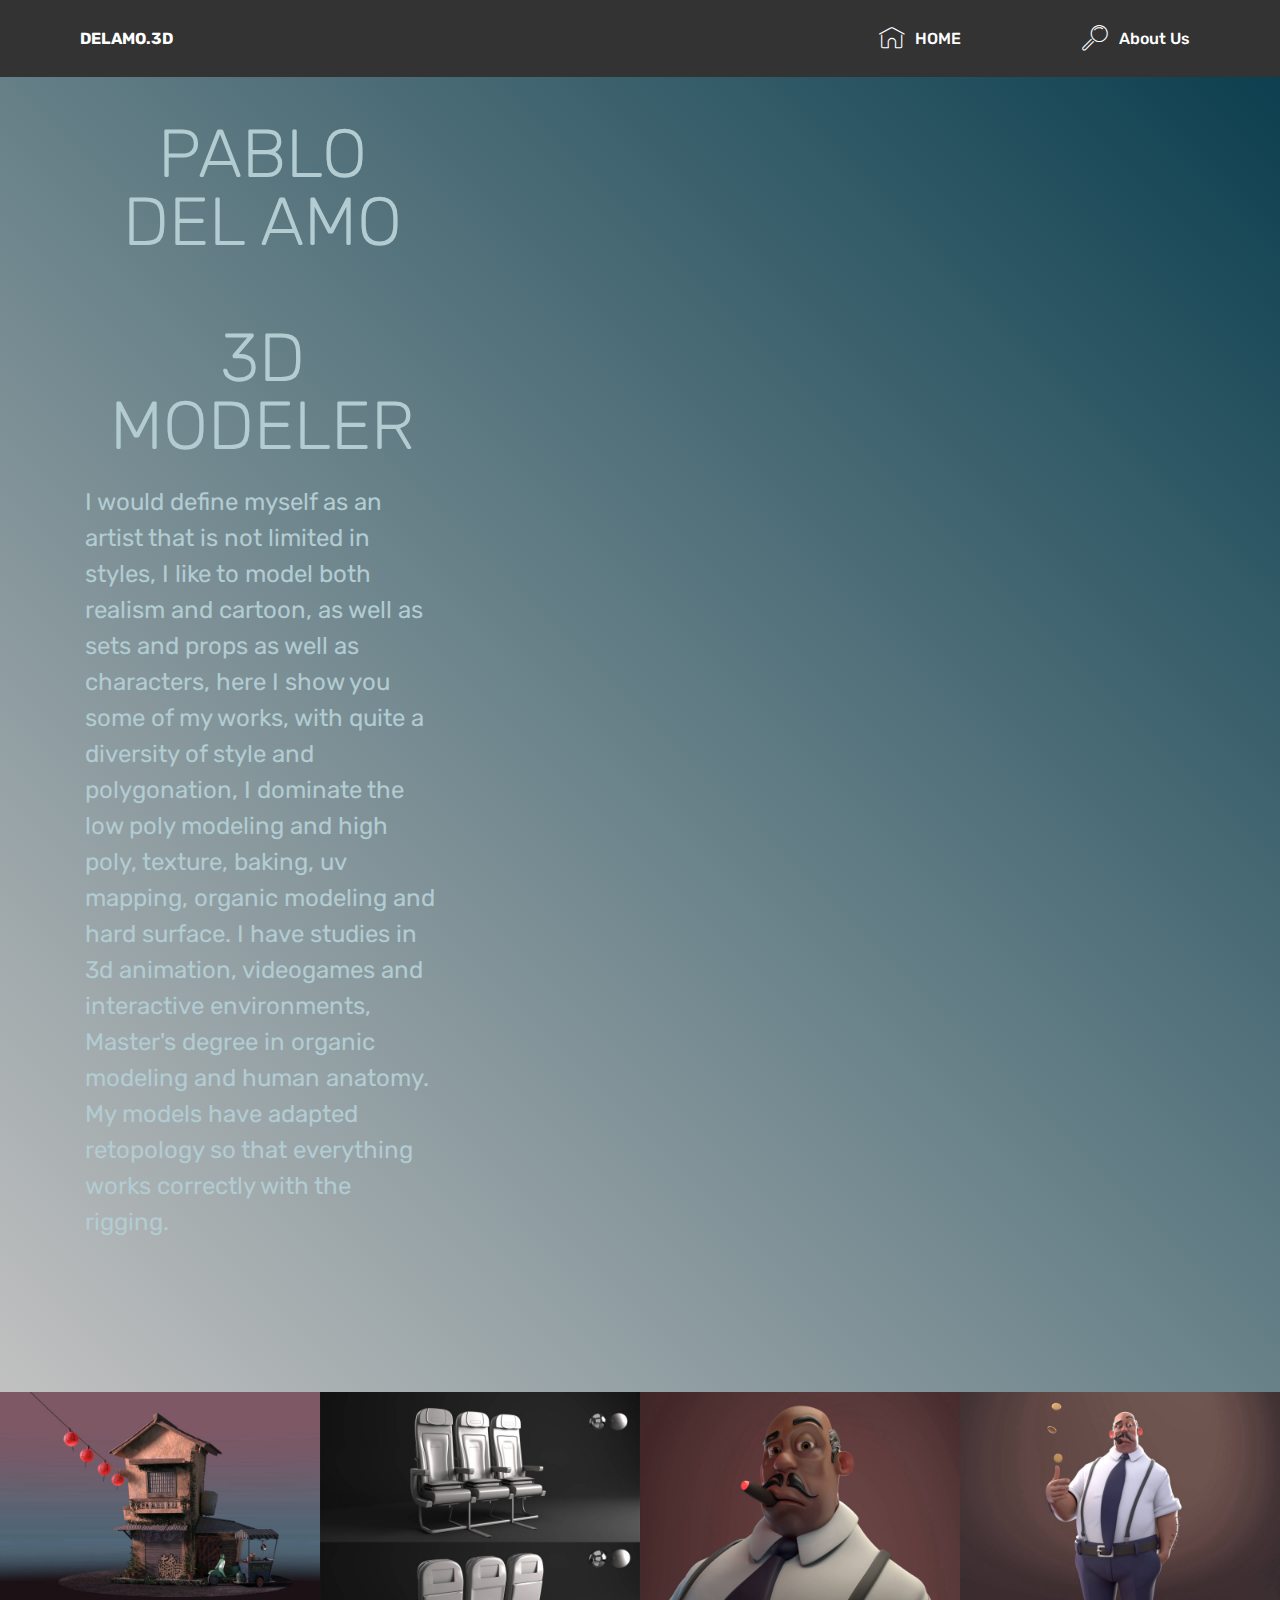
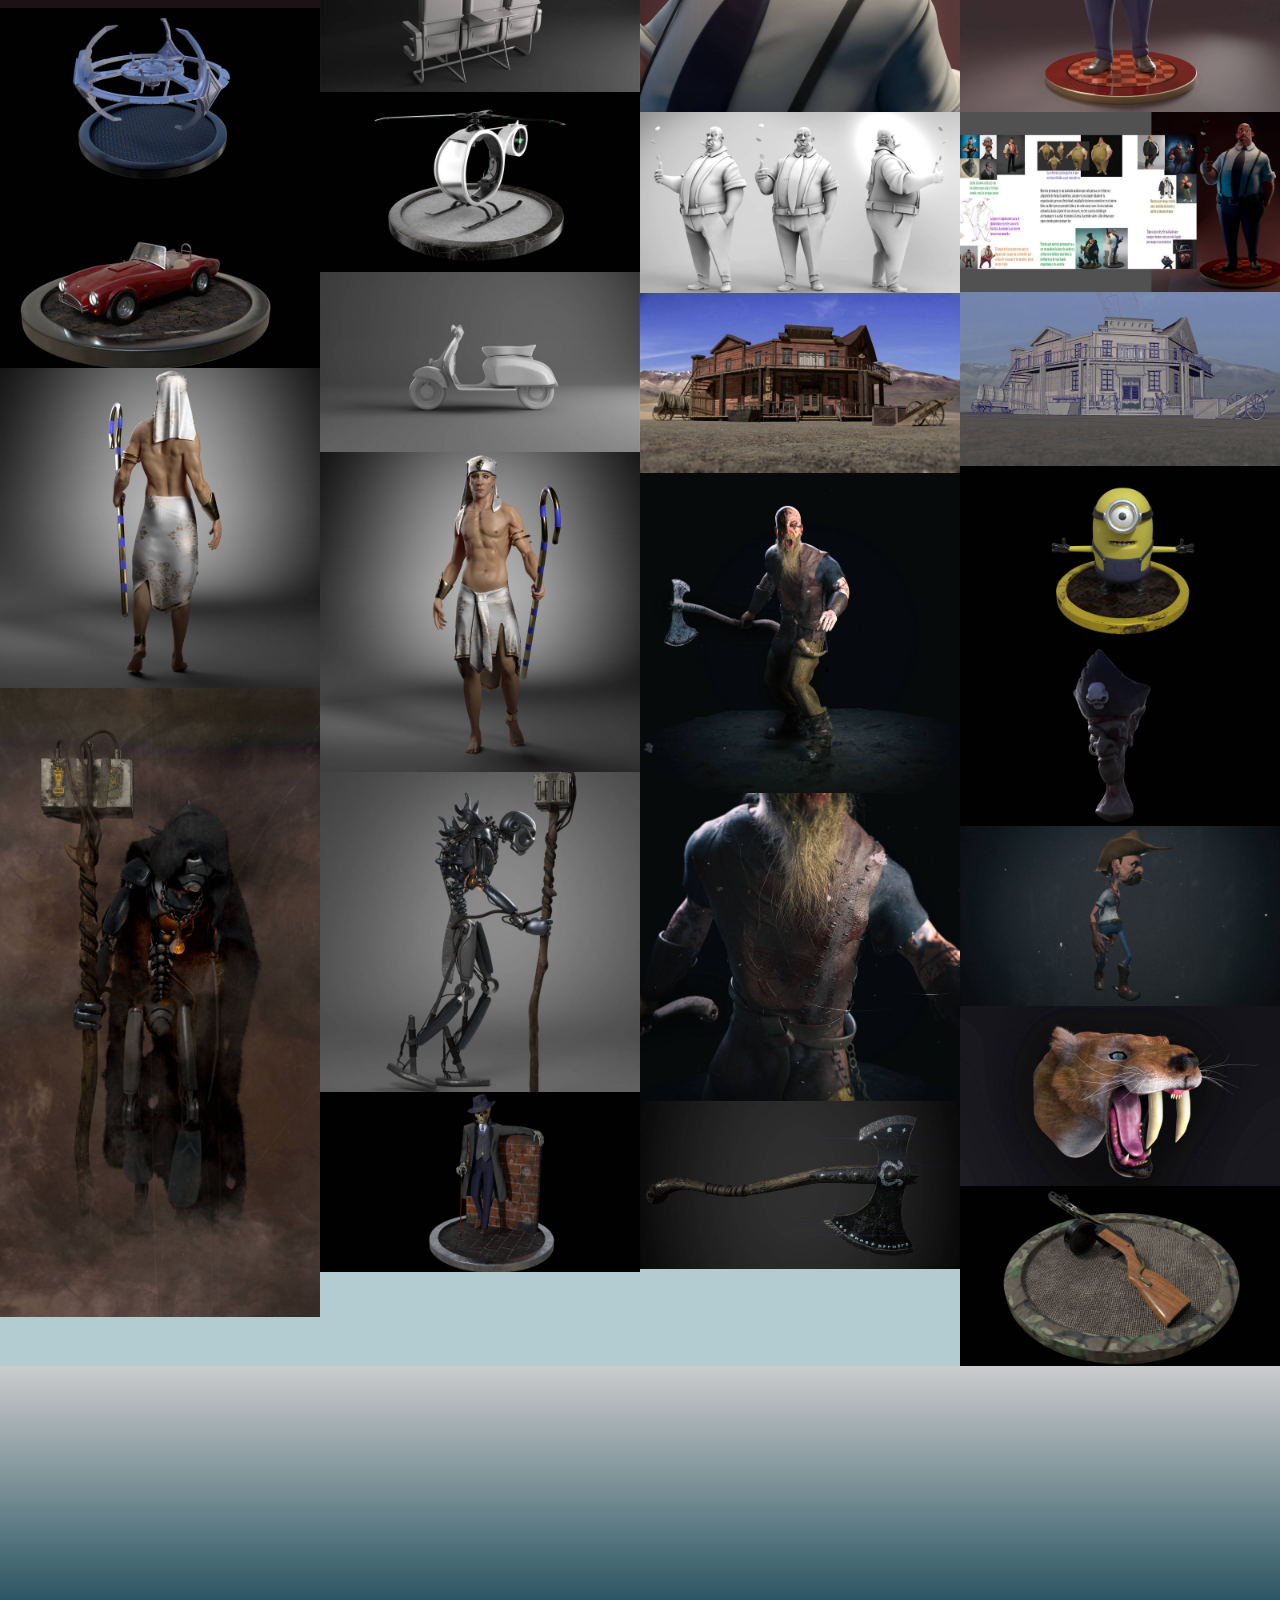
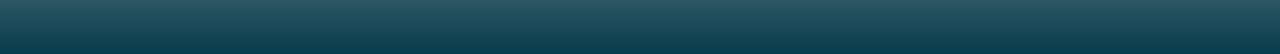
==== commit 49edb576: "create github pages" ====
--- a/index.html
+++ b/index.html
@@ -61,7 +61,7 @@
     </nav>
 </section>
 
-<section class="engine"><a href="https://mobirise.info/h">create your own web page for free</a></section><section class="header7 cid-qHXLeRssts" id="header7-p">
+<section class="engine"><a href="https://mobirise.info/a">online website builder</a></section><section class="header7 cid-qHXLeRssts" id="header7-p">
 
     
 
@@ -90,7 +90,7 @@
     
 
     <div>
-        <div><!-- Filter --><!-- Gallery --><div class="mbr-gallery-row"><div class="mbr-gallery-layout-default"><div><div><div class="mbr-gallery-item mbr-gallery-item--p0" data-video-url="false" data-tags="Animated"><div href="#lb-gallery2-w" data-slide-to="0" data-toggle="modal"><img src="assets/images/test-shader6-wip-1920x1080-800x450.jpg" alt="" title=""><span class="icon-focus"></span></div></div><div class="mbr-gallery-item mbr-gallery-item--p0" data-video-url="false" data-tags="Animated"><div href="#lb-gallery2-w" data-slide-to="1" data-toggle="modal"><img src="assets/images/phtshp-2000x1875-800x750.jpg" alt="" title=""><span class="icon-focus"></span></div></div><div class="mbr-gallery-item mbr-gallery-item--p0" data-video-url="false" data-tags="Animated"><div href="#lb-gallery2-w" data-slide-to="2" data-toggle="modal"><img src="assets/images/test5-1-2000x2000-800x800.jpg" alt="" title=""><span class="icon-focus"></span></div></div><div class="mbr-gallery-item mbr-gallery-item--p0" data-video-url="false" data-tags="Animated"><div href="#lb-gallery2-w" data-slide-to="3" data-toggle="modal"><img src="assets/images/test2-1-2000x2000-800x800.jpg" alt="" title=""><span class="icon-focus"></span></div></div><div class="mbr-gallery-item mbr-gallery-item--p0" data-video-url="false" data-tags="Awesome"><div href="#lb-gallery2-w" data-slide-to="4" data-toggle="modal"><img src="assets/images/deepspace-1-1920x1080-800x450.jpg" alt="" title=""><span class="icon-focus"></span></div></div><div class="mbr-gallery-item mbr-gallery-item--p0" data-video-url="false" data-tags="Awesome"><div href="#lb-gallery2-w" data-slide-to="5" data-toggle="modal"><img src="assets/images/monocopter-1-1920x1080-800x450.jpg" alt="" title=""><span class="icon-focus"></span></div></div><div class="mbr-gallery-item mbr-gallery-item--p0" data-video-url="false" data-tags="Animated"><div href="#lb-gallery2-w" data-slide-to="6" data-toggle="modal"><img src="assets/images/mafioso2-1920x1089-800x454.jpg" alt="" title=""><span class="icon-focus"></span></div></div><div class="mbr-gallery-item mbr-gallery-item--p0" data-video-url="false" data-tags="Responsive"><div href="#lb-gallery2-w" data-slide-to="7" data-toggle="modal"><img src="assets/images/stylized-cartoon-resumen-con-render-2000x1125-800x450.jpg" alt="" title=""><span class="icon-focus"></span></div></div><div class="mbr-gallery-item mbr-gallery-item--p0" data-video-url="false" data-tags="Responsive"><div href="#lb-gallery2-w" data-slide-to="8" data-toggle="modal"><img src="assets/images/accobra-1-1920x1080-800x450.jpg" alt="" title=""><span class="icon-focus"></span></div></div><div class="mbr-gallery-item mbr-gallery-item--p0" data-video-url="false" data-tags="Animated"><div href="#lb-gallery2-w" data-slide-to="9" data-toggle="modal"><img src="assets/images/moto-2000x1124-800x450.jpg" alt="" title=""><span class="icon-focus"></span></div></div><div class="mbr-gallery-item mbr-gallery-item--p0" data-video-url="false" data-tags="Creative"><div href="#lb-gallery2-w" data-slide-to="10" data-toggle="modal"><img src="assets/images/www-set-wire-1907x1039-800x436.jpg" alt="" title=""><span class="icon-focus"></span></div></div><div class="mbr-gallery-item mbr-gallery-item--p0" data-video-url="false" data-tags="Awesome"><div href="#lb-gallery2-w" data-slide-to="11" data-toggle="modal"><img src="assets/images/pruebawww1-1920x1080-800x450.jpg" alt="" title=""><span class="icon-focus"></span></div></div><div class="mbr-gallery-item mbr-gallery-item--p0" data-video-url="false" data-tags="Animated"><div href="#lb-gallery2-w" data-slide-to="12" data-toggle="modal"><img src="assets/images/back-1-2000x2000-800x800.jpg" alt="" title=""><span class="icon-focus"></span></div></div><div class="mbr-gallery-item mbr-gallery-item--p0" data-video-url="false" data-tags="Animated"><div href="#lb-gallery2-w" data-slide-to="13" data-toggle="modal"><img src="assets/images/faraon-1-2000x2000-800x800.jpg" alt="" title=""><span class="icon-focus"></span></div></div><div class="mbr-gallery-item mbr-gallery-item--p0" data-video-url="false" data-tags="Animated"><div href="#lb-gallery2-w" data-slide-to="14" data-toggle="modal"><img src="assets/images/minion-1-1920x1080-800x450.jpg" alt="" title=""><span class="icon-focus"></span></div></div><div class="mbr-gallery-item mbr-gallery-item--p0" data-video-url="false" data-tags="Responsive"><div href="#lb-gallery2-w" data-slide-to="15" data-toggle="modal"><img src="assets/images/render-general-1-2000x2000-800x800.jpg" alt="" title=""><span class="icon-focus"></span></div></div><div class="mbr-gallery-item mbr-gallery-item--p0" data-video-url="false" data-tags="Responsive"><div href="#lb-gallery2-w" data-slide-to="16" data-toggle="modal"><img src="assets/images/pirate-1920x1080-800x450.jpg" alt="" title=""><span class="icon-focus"></span></div></div><div class="mbr-gallery-item mbr-gallery-item--p0" data-video-url="false" data-tags="Responsive"><div href="#lb-gallery2-w" data-slide-to="17" data-toggle="modal"><img src="assets/images/render-smoke-4k-2000x3931-800x1572.jpg" alt="" title=""><span class="icon-focus"></span></div></div><div class="mbr-gallery-item mbr-gallery-item--p0" data-video-url="false" data-tags="Responsive"><div href="#lb-gallery2-w" data-slide-to="18" data-toggle="modal"><img src="assets/images/render-side-no-cloak-1-1024x1024-800x800.jpg" alt="" title=""><span class="icon-focus"></span></div></div><div class="mbr-gallery-item mbr-gallery-item--p0" data-video-url="false" data-tags="Responsive"><div href="#lb-gallery2-w" data-slide-to="19" data-toggle="modal"><img src="assets/images/pechaminoso-berserker-2000x1927-800x771.jpg" alt="" title=""><span class="icon-focus"></span></div></div><div class="mbr-gallery-item mbr-gallery-item--p0" data-video-url="false" data-tags="Responsive"><div href="#lb-gallery2-w" data-slide-to="20" data-toggle="modal"><img src="assets/images/screenshot001jpg-1-1920x1080-800x450.jpg" alt="" title=""><span class="icon-focus"></span></div></div><div class="mbr-gallery-item mbr-gallery-item--p0" data-video-url="false" data-tags="Responsive"><div href="#lb-gallery2-w" data-slide-to="21" data-toggle="modal"><img src="assets/images/sabertooth-1920x1080-800x450.jpg" alt="" title=""><span class="icon-focus"></span></div></div><div class="mbr-gallery-item mbr-gallery-item--p0" data-video-url="false" data-tags="Responsive"><div href="#lb-gallery2-w" data-slide-to="22" data-toggle="modal"><img src="assets/images/gangs-1-1920x1080-800x450.jpg" alt="" title=""><span class="icon-focus"></span></div></div><div class="mbr-gallery-item mbr-gallery-item--p0" data-video-url="false" data-tags="Responsive"><div href="#lb-gallery2-w" data-slide-to="23" data-toggle="modal"><img src="assets/images/axeberserker-2000x1054-800x421.jpg" alt=""><span class="icon-focus"></span></div></div><div class="mbr-gallery-item mbr-gallery-item--p0" data-video-url="false" data-tags="Responsive"><div href="#lb-gallery2-w" data-slide-to="24" data-toggle="modal"><img src="assets/images/ppsh-1-1920x1080-800x450.jpg" alt="" title=""><span class="icon-focus"></span></div></div></div></div><div class="clearfix"></div></div></div><!-- Lightbox --><div data-app-prevent-settings="" class="mbr-slider modal fade carousel slide" tabindex="-1" data-keyboard="true" data-interval="false" id="lb-gallery2-w"><div class="modal-dialog"><div class="modal-content"><div class="modal-body"><div class="carousel-inner"><div class="carousel-item"><img src="assets/images/test-shader6-wip-1920x1080.jpg" alt="" title=""></div><div class="carousel-item active"><img src="assets/images/phtshp-2000x1875.jpg" alt="" title=""></div><div class="carousel-item"><img src="assets/images/test5-1-2000x2000.jpg" alt="" title=""></div><div class="carousel-item"><img src="assets/images/test2-1-2000x2000.jpg" alt="" title=""></div><div class="carousel-item"><img src="assets/images/deepspace-1-1920x1080.jpg" alt="" title=""></div><div class="carousel-item"><img src="assets/images/monocopter-1-1920x1080.jpg" alt="" title=""></div><div class="carousel-item"><img src="assets/images/mafioso2-1920x1089.jpg" alt="" title=""></div><div class="carousel-item"><img src="assets/images/stylized-cartoon-resumen-con-render-2000x1125.jpg" alt="" title=""></div><div class="carousel-item"><img src="assets/images/accobra-1-1920x1080.jpg" alt="" title=""></div><div class="carousel-item"><img src="assets/images/moto-2000x1124.jpg" alt="" title=""></div><div class="carousel-item"><img src="assets/images/www-set-wire-1907x1039.jpg" alt="" title=""></div><div class="carousel-item"><img src="assets/images/pruebawww1-1920x1080.jpg" alt="" title=""></div><div class="carousel-item"><img src="assets/images/back-1-2000x2000.jpg" alt="" title=""></div><div class="carousel-item"><img src="assets/images/faraon-1-2000x2000.jpg" alt="" title=""></div><div class="carousel-item"><img src="assets/images/minion-1-1920x1080.jpg" alt="" title=""></div><div class="carousel-item"><img src="assets/images/render-general-1-2000x2000.jpg" alt="" title=""></div><div class="carousel-item"><img src="assets/images/pirate-1920x1080.jpg" alt="" title=""></div><div class="carousel-item"><img src="assets/images/render-smoke-4k-2000x3931.jpg" alt="" title=""></div><div class="carousel-item"><img src="assets/images/render-side-no-cloak-1-1024x1024.jpg" alt="" title=""></div><div class="carousel-item"><img src="assets/images/pechaminoso-berserker-2000x1927.jpg" alt="" title=""></div><div class="carousel-item"><img src="assets/images/screenshot001jpg-1-1920x1080.jpg" alt="" title=""></div><div class="carousel-item"><img src="assets/images/sabertooth-1920x1080.jpg" alt="" title=""></div><div class="carousel-item"><img src="assets/images/gangs-1-1920x1080.jpg" alt="" title=""></div><div class="carousel-item"><img src="assets/images/axeberserker-2000x1054.jpg" alt=""></div><div class="carousel-item"><img src="assets/images/ppsh-1-1920x1080.jpg" alt="" title=""></div></div><a class="carousel-control carousel-control-prev" role="button" data-slide="prev" href="#lb-gallery2-w"><span class="mbri-left mbr-iconfont" aria-hidden="true"></span><span class="sr-only">Previous</span></a><a class="carousel-control carousel-control-next" role="button" data-slide="next" href="#lb-gallery2-w"><span class="mbri-right mbr-iconfont" aria-hidden="true"></span><span class="sr-only">Next</span></a><a class="close" href="#" role="button" data-dismiss="modal"><span class="sr-only">Close</span></a></div></div></div></div></div>
+        <div><!-- Filter --><!-- Gallery --><div class="mbr-gallery-row"><div class="mbr-gallery-layout-default"><div><div><div class="mbr-gallery-item mbr-gallery-item--p0" data-video-url="false" data-tags="Animated"><div href="#lb-gallery2-w" data-slide-to="0" data-toggle="modal"><img src="assets/images/test4-1920x1300-800x542.jpg" alt="" title=""><span class="icon-focus"></span></div></div><div class="mbr-gallery-item mbr-gallery-item--p0" data-video-url="false" data-tags="Animated"><div href="#lb-gallery2-w" data-slide-to="1" data-toggle="modal"><img src="assets/images/phtshp-2000x1875-800x750.jpg" alt="" title=""><span class="icon-focus"></span></div></div><div class="mbr-gallery-item mbr-gallery-item--p0" data-video-url="false" data-tags="Animated"><div href="#lb-gallery2-w" data-slide-to="2" data-toggle="modal"><img src="assets/images/test5-1-2000x2000-800x800.jpg" alt="" title=""><span class="icon-focus"></span></div></div><div class="mbr-gallery-item mbr-gallery-item--p0" data-video-url="false" data-tags="Animated"><div href="#lb-gallery2-w" data-slide-to="3" data-toggle="modal"><img src="assets/images/test2-1-2000x2000-800x800.jpg" alt="" title=""><span class="icon-focus"></span></div></div><div class="mbr-gallery-item mbr-gallery-item--p0" data-video-url="false" data-tags="Awesome"><div href="#lb-gallery2-w" data-slide-to="4" data-toggle="modal"><img src="assets/images/deepspace-1-1920x1080-800x450.jpg" alt="" title=""><span class="icon-focus"></span></div></div><div class="mbr-gallery-item mbr-gallery-item--p0" data-video-url="false" data-tags="Awesome"><div href="#lb-gallery2-w" data-slide-to="5" data-toggle="modal"><img src="assets/images/monocopter-1-1920x1080-800x450.jpg" alt="" title=""><span class="icon-focus"></span></div></div><div class="mbr-gallery-item mbr-gallery-item--p0" data-video-url="false" data-tags="Animated"><div href="#lb-gallery2-w" data-slide-to="6" data-toggle="modal"><img src="assets/images/mafioso2-1920x1089-800x454.jpg" alt="" title=""><span class="icon-focus"></span></div></div><div class="mbr-gallery-item mbr-gallery-item--p0" data-video-url="false" data-tags="Responsive"><div href="#lb-gallery2-w" data-slide-to="7" data-toggle="modal"><img src="assets/images/stylized-cartoon-resumen-con-render-2000x1125-800x450.jpg" alt="" title=""><span class="icon-focus"></span></div></div><div class="mbr-gallery-item mbr-gallery-item--p0" data-video-url="false" data-tags="Responsive"><div href="#lb-gallery2-w" data-slide-to="8" data-toggle="modal"><img src="assets/images/accobra-1-1920x1080-800x450.jpg" alt="" title=""><span class="icon-focus"></span></div></div><div class="mbr-gallery-item mbr-gallery-item--p0" data-video-url="false" data-tags="Animated"><div href="#lb-gallery2-w" data-slide-to="9" data-toggle="modal"><img src="assets/images/moto-2000x1124-800x450.jpg" alt="" title=""><span class="icon-focus"></span></div></div><div class="mbr-gallery-item mbr-gallery-item--p0" data-video-url="false" data-tags="Creative"><div href="#lb-gallery2-w" data-slide-to="10" data-toggle="modal"><img src="assets/images/www-set-wire-1907x1039-800x436.jpg" alt="" title=""><span class="icon-focus"></span></div></div><div class="mbr-gallery-item mbr-gallery-item--p0" data-video-url="false" data-tags="Awesome"><div href="#lb-gallery2-w" data-slide-to="11" data-toggle="modal"><img src="assets/images/pruebawww1-1920x1080-800x450.jpg" alt="" title=""><span class="icon-focus"></span></div></div><div class="mbr-gallery-item mbr-gallery-item--p0" data-video-url="false" data-tags="Animated"><div href="#lb-gallery2-w" data-slide-to="12" data-toggle="modal"><img src="assets/images/back-1-2000x2000-800x800.jpg" alt="" title=""><span class="icon-focus"></span></div></div><div class="mbr-gallery-item mbr-gallery-item--p0" data-video-url="false" data-tags="Animated"><div href="#lb-gallery2-w" data-slide-to="13" data-toggle="modal"><img src="assets/images/faraon-1-2000x2000-800x800.jpg" alt="" title=""><span class="icon-focus"></span></div></div><div class="mbr-gallery-item mbr-gallery-item--p0" data-video-url="false" data-tags="Animated"><div href="#lb-gallery2-w" data-slide-to="14" data-toggle="modal"><img src="assets/images/minion-1-1920x1080-800x450.jpg" alt="" title=""><span class="icon-focus"></span></div></div><div class="mbr-gallery-item mbr-gallery-item--p0" data-video-url="false" data-tags="Responsive"><div href="#lb-gallery2-w" data-slide-to="15" data-toggle="modal"><img src="assets/images/render-general-1-2000x2000-800x800.jpg" alt="" title=""><span class="icon-focus"></span></div></div><div class="mbr-gallery-item mbr-gallery-item--p0" data-video-url="false" data-tags="Responsive"><div href="#lb-gallery2-w" data-slide-to="16" data-toggle="modal"><img src="assets/images/pirate-1920x1080-800x450.jpg" alt="" title=""><span class="icon-focus"></span></div></div><div class="mbr-gallery-item mbr-gallery-item--p0" data-video-url="false" data-tags="Responsive"><div href="#lb-gallery2-w" data-slide-to="17" data-toggle="modal"><img src="assets/images/render-smoke-4k-2000x3931-800x1572.jpg" alt="" title=""><span class="icon-focus"></span></div></div><div class="mbr-gallery-item mbr-gallery-item--p0" data-video-url="false" data-tags="Responsive"><div href="#lb-gallery2-w" data-slide-to="18" data-toggle="modal"><img src="assets/images/render-side-no-cloak-1-1024x1024-800x800.jpg" alt="" title=""><span class="icon-focus"></span></div></div><div class="mbr-gallery-item mbr-gallery-item--p0" data-video-url="false" data-tags="Responsive"><div href="#lb-gallery2-w" data-slide-to="19" data-toggle="modal"><img src="assets/images/pechaminoso-berserker-2000x1927-800x771.jpg" alt="" title=""><span class="icon-focus"></span></div></div><div class="mbr-gallery-item mbr-gallery-item--p0" data-video-url="false" data-tags="Responsive"><div href="#lb-gallery2-w" data-slide-to="20" data-toggle="modal"><img src="assets/images/screenshot001jpg-1-1920x1080-800x450.jpg" alt="" title=""><span class="icon-focus"></span></div></div><div class="mbr-gallery-item mbr-gallery-item--p0" data-video-url="false" data-tags="Responsive"><div href="#lb-gallery2-w" data-slide-to="21" data-toggle="modal"><img src="assets/images/sabertooth-1920x1080-800x450.jpg" alt="" title=""><span class="icon-focus"></span></div></div><div class="mbr-gallery-item mbr-gallery-item--p0" data-video-url="false" data-tags="Responsive"><div href="#lb-gallery2-w" data-slide-to="22" data-toggle="modal"><img src="assets/images/gangs-1-1920x1080-800x450.jpg" alt="" title=""><span class="icon-focus"></span></div></div><div class="mbr-gallery-item mbr-gallery-item--p0" data-video-url="false" data-tags="Responsive"><div href="#lb-gallery2-w" data-slide-to="23" data-toggle="modal"><img src="assets/images/axeberserker-2000x1054-800x421.jpg" alt=""><span class="icon-focus"></span></div></div><div class="mbr-gallery-item mbr-gallery-item--p0" data-video-url="false" data-tags="Responsive"><div href="#lb-gallery2-w" data-slide-to="24" data-toggle="modal"><img src="assets/images/ppsh-1-1920x1080-800x450.jpg" alt="" title=""><span class="icon-focus"></span></div></div></div></div><div class="clearfix"></div></div></div><!-- Lightbox --><div data-app-prevent-settings="" class="mbr-slider modal fade carousel slide" tabindex="-1" data-keyboard="true" data-interval="false" id="lb-gallery2-w"><div class="modal-dialog"><div class="modal-content"><div class="modal-body"><div class="carousel-inner"><div class="carousel-item"><img src="assets/images/test4-1920x1300.jpg" alt="" title=""></div><div class="carousel-item active"><img src="assets/images/phtshp-2000x1875.jpg" alt="" title=""></div><div class="carousel-item"><img src="assets/images/test5-1-2000x2000.jpg" alt="" title=""></div><div class="carousel-item"><img src="assets/images/test2-1-2000x2000.jpg" alt="" title=""></div><div class="carousel-item"><img src="assets/images/deepspace-1-1920x1080.jpg" alt="" title=""></div><div class="carousel-item"><img src="assets/images/monocopter-1-1920x1080.jpg" alt="" title=""></div><div class="carousel-item"><img src="assets/images/mafioso2-1920x1089.jpg" alt="" title=""></div><div class="carousel-item"><img src="assets/images/stylized-cartoon-resumen-con-render-2000x1125.jpg" alt="" title=""></div><div class="carousel-item"><img src="assets/images/accobra-1-1920x1080.jpg" alt="" title=""></div><div class="carousel-item"><img src="assets/images/moto-2000x1124.jpg" alt="" title=""></div><div class="carousel-item"><img src="assets/images/www-set-wire-1907x1039.jpg" alt="" title=""></div><div class="carousel-item"><img src="assets/images/pruebawww1-1920x1080.jpg" alt="" title=""></div><div class="carousel-item"><img src="assets/images/back-1-2000x2000.jpg" alt="" title=""></div><div class="carousel-item"><img src="assets/images/faraon-1-2000x2000.jpg" alt="" title=""></div><div class="carousel-item"><img src="assets/images/minion-1-1920x1080.jpg" alt="" title=""></div><div class="carousel-item"><img src="assets/images/render-general-1-2000x2000.jpg" alt="" title=""></div><div class="carousel-item"><img src="assets/images/pirate-1920x1080.jpg" alt="" title=""></div><div class="carousel-item"><img src="assets/images/render-smoke-4k-2000x3931.jpg" alt="" title=""></div><div class="carousel-item"><img src="assets/images/render-side-no-cloak-1-1024x1024.jpg" alt="" title=""></div><div class="carousel-item"><img src="assets/images/pechaminoso-berserker-2000x1927.jpg" alt="" title=""></div><div class="carousel-item"><img src="assets/images/screenshot001jpg-1-1920x1080.jpg" alt="" title=""></div><div class="carousel-item"><img src="assets/images/sabertooth-1920x1080.jpg" alt="" title=""></div><div class="carousel-item"><img src="assets/images/gangs-1-1920x1080.jpg" alt="" title=""></div><div class="carousel-item"><img src="assets/images/axeberserker-2000x1054.jpg" alt=""></div><div class="carousel-item"><img src="assets/images/ppsh-1-1920x1080.jpg" alt="" title=""></div></div><a class="carousel-control carousel-control-prev" role="button" data-slide="prev" href="#lb-gallery2-w"><span class="mbri-left mbr-iconfont" aria-hidden="true"></span><span class="sr-only">Previous</span></a><a class="carousel-control carousel-control-next" role="button" data-slide="next" href="#lb-gallery2-w"><span class="mbri-right mbr-iconfont" aria-hidden="true"></span><span class="sr-only">Next</span></a><a class="close" href="#" role="button" data-dismiss="modal"><span class="sr-only">Close</span></a></div></div></div></div></div>
     </div>
 
 </section>
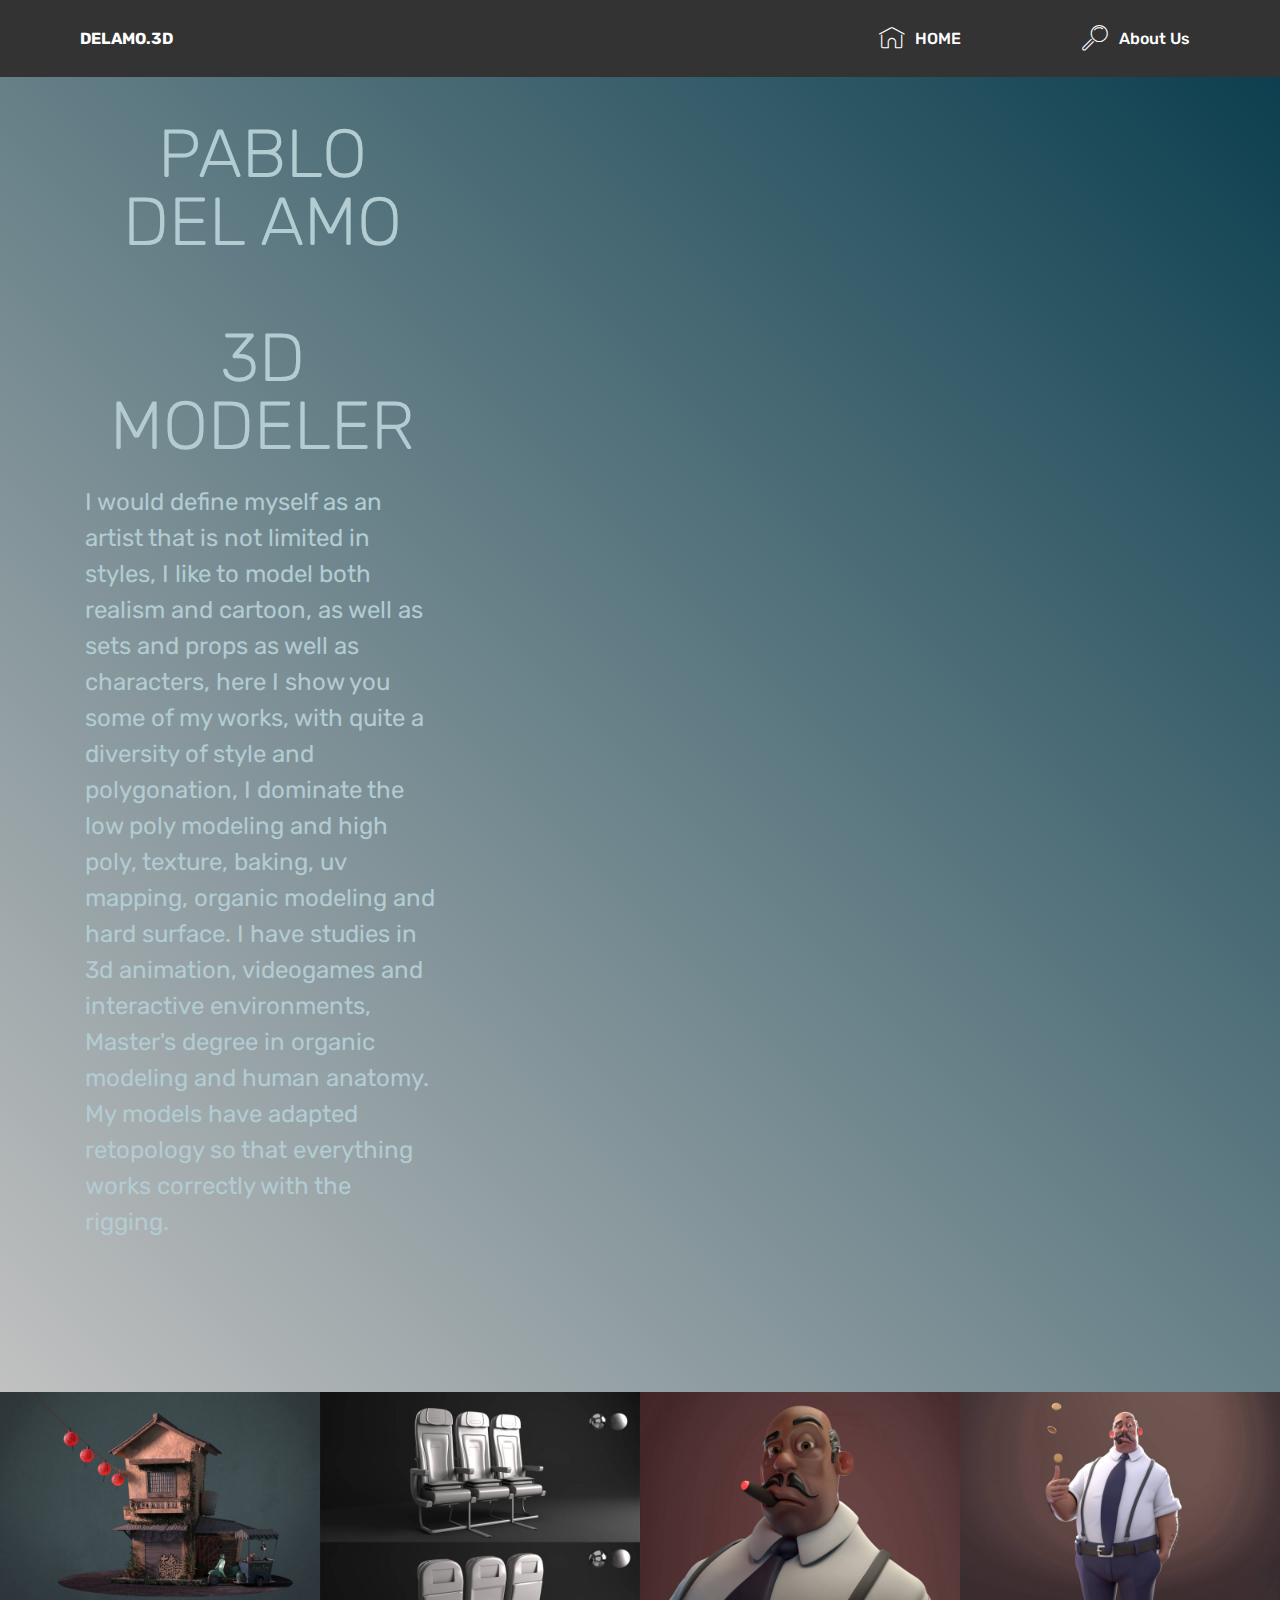
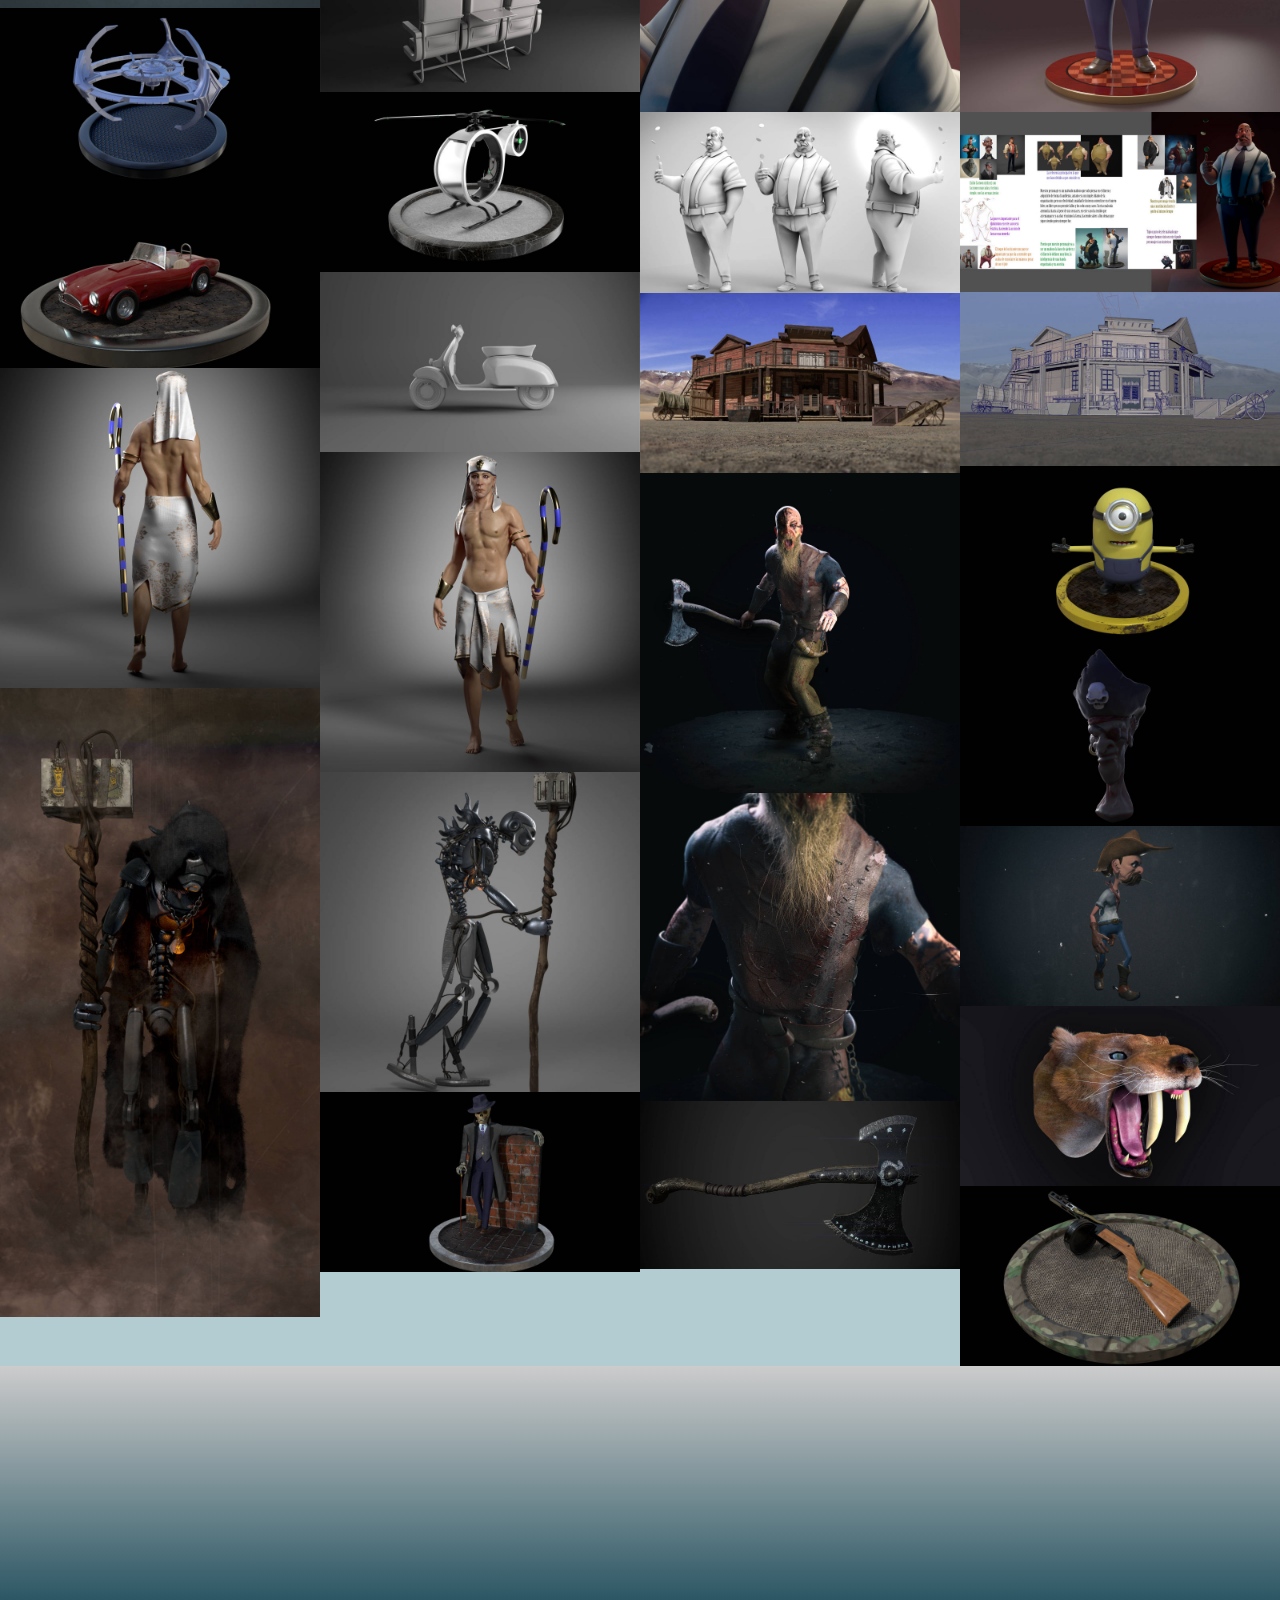
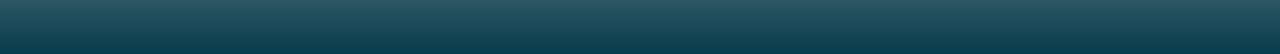
==== commit f968a8ec: "create github pages" ====
--- a/index.html
+++ b/index.html
@@ -61,7 +61,7 @@
     </nav>
 </section>
 
-<section class="engine"><a href="https://mobirise.info/a">online website builder</a></section><section class="header7 cid-qHXLeRssts" id="header7-p">
+<section class="engine"><a href="https://mobirise.info/w">free html5 templates</a></section><section class="header7 cid-qHXLeRssts" id="header7-p">
 
     
 
@@ -90,7 +90,7 @@
     
 
     <div>
-        <div><!-- Filter --><!-- Gallery --><div class="mbr-gallery-row"><div class="mbr-gallery-layout-default"><div><div><div class="mbr-gallery-item mbr-gallery-item--p0" data-video-url="false" data-tags="Animated"><div href="#lb-gallery2-w" data-slide-to="0" data-toggle="modal"><img src="assets/images/test4-1920x1300-800x542.jpg" alt="" title=""><span class="icon-focus"></span></div></div><div class="mbr-gallery-item mbr-gallery-item--p0" data-video-url="false" data-tags="Animated"><div href="#lb-gallery2-w" data-slide-to="1" data-toggle="modal"><img src="assets/images/phtshp-2000x1875-800x750.jpg" alt="" title=""><span class="icon-focus"></span></div></div><div class="mbr-gallery-item mbr-gallery-item--p0" data-video-url="false" data-tags="Animated"><div href="#lb-gallery2-w" data-slide-to="2" data-toggle="modal"><img src="assets/images/test5-1-2000x2000-800x800.jpg" alt="" title=""><span class="icon-focus"></span></div></div><div class="mbr-gallery-item mbr-gallery-item--p0" data-video-url="false" data-tags="Animated"><div href="#lb-gallery2-w" data-slide-to="3" data-toggle="modal"><img src="assets/images/test2-1-2000x2000-800x800.jpg" alt="" title=""><span class="icon-focus"></span></div></div><div class="mbr-gallery-item mbr-gallery-item--p0" data-video-url="false" data-tags="Awesome"><div href="#lb-gallery2-w" data-slide-to="4" data-toggle="modal"><img src="assets/images/deepspace-1-1920x1080-800x450.jpg" alt="" title=""><span class="icon-focus"></span></div></div><div class="mbr-gallery-item mbr-gallery-item--p0" data-video-url="false" data-tags="Awesome"><div href="#lb-gallery2-w" data-slide-to="5" data-toggle="modal"><img src="assets/images/monocopter-1-1920x1080-800x450.jpg" alt="" title=""><span class="icon-focus"></span></div></div><div class="mbr-gallery-item mbr-gallery-item--p0" data-video-url="false" data-tags="Animated"><div href="#lb-gallery2-w" data-slide-to="6" data-toggle="modal"><img src="assets/images/mafioso2-1920x1089-800x454.jpg" alt="" title=""><span class="icon-focus"></span></div></div><div class="mbr-gallery-item mbr-gallery-item--p0" data-video-url="false" data-tags="Responsive"><div href="#lb-gallery2-w" data-slide-to="7" data-toggle="modal"><img src="assets/images/stylized-cartoon-resumen-con-render-2000x1125-800x450.jpg" alt="" title=""><span class="icon-focus"></span></div></div><div class="mbr-gallery-item mbr-gallery-item--p0" data-video-url="false" data-tags="Responsive"><div href="#lb-gallery2-w" data-slide-to="8" data-toggle="modal"><img src="assets/images/accobra-1-1920x1080-800x450.jpg" alt="" title=""><span class="icon-focus"></span></div></div><div class="mbr-gallery-item mbr-gallery-item--p0" data-video-url="false" data-tags="Animated"><div href="#lb-gallery2-w" data-slide-to="9" data-toggle="modal"><img src="assets/images/moto-2000x1124-800x450.jpg" alt="" title=""><span class="icon-focus"></span></div></div><div class="mbr-gallery-item mbr-gallery-item--p0" data-video-url="false" data-tags="Creative"><div href="#lb-gallery2-w" data-slide-to="10" data-toggle="modal"><img src="assets/images/www-set-wire-1907x1039-800x436.jpg" alt="" title=""><span class="icon-focus"></span></div></div><div class="mbr-gallery-item mbr-gallery-item--p0" data-video-url="false" data-tags="Awesome"><div href="#lb-gallery2-w" data-slide-to="11" data-toggle="modal"><img src="assets/images/pruebawww1-1920x1080-800x450.jpg" alt="" title=""><span class="icon-focus"></span></div></div><div class="mbr-gallery-item mbr-gallery-item--p0" data-video-url="false" data-tags="Animated"><div href="#lb-gallery2-w" data-slide-to="12" data-toggle="modal"><img src="assets/images/back-1-2000x2000-800x800.jpg" alt="" title=""><span class="icon-focus"></span></div></div><div class="mbr-gallery-item mbr-gallery-item--p0" data-video-url="false" data-tags="Animated"><div href="#lb-gallery2-w" data-slide-to="13" data-toggle="modal"><img src="assets/images/faraon-1-2000x2000-800x800.jpg" alt="" title=""><span class="icon-focus"></span></div></div><div class="mbr-gallery-item mbr-gallery-item--p0" data-video-url="false" data-tags="Animated"><div href="#lb-gallery2-w" data-slide-to="14" data-toggle="modal"><img src="assets/images/minion-1-1920x1080-800x450.jpg" alt="" title=""><span class="icon-focus"></span></div></div><div class="mbr-gallery-item mbr-gallery-item--p0" data-video-url="false" data-tags="Responsive"><div href="#lb-gallery2-w" data-slide-to="15" data-toggle="modal"><img src="assets/images/render-general-1-2000x2000-800x800.jpg" alt="" title=""><span class="icon-focus"></span></div></div><div class="mbr-gallery-item mbr-gallery-item--p0" data-video-url="false" data-tags="Responsive"><div href="#lb-gallery2-w" data-slide-to="16" data-toggle="modal"><img src="assets/images/pirate-1920x1080-800x450.jpg" alt="" title=""><span class="icon-focus"></span></div></div><div class="mbr-gallery-item mbr-gallery-item--p0" data-video-url="false" data-tags="Responsive"><div href="#lb-gallery2-w" data-slide-to="17" data-toggle="modal"><img src="assets/images/render-smoke-4k-2000x3931-800x1572.jpg" alt="" title=""><span class="icon-focus"></span></div></div><div class="mbr-gallery-item mbr-gallery-item--p0" data-video-url="false" data-tags="Responsive"><div href="#lb-gallery2-w" data-slide-to="18" data-toggle="modal"><img src="assets/images/render-side-no-cloak-1-1024x1024-800x800.jpg" alt="" title=""><span class="icon-focus"></span></div></div><div class="mbr-gallery-item mbr-gallery-item--p0" data-video-url="false" data-tags="Responsive"><div href="#lb-gallery2-w" data-slide-to="19" data-toggle="modal"><img src="assets/images/pechaminoso-berserker-2000x1927-800x771.jpg" alt="" title=""><span class="icon-focus"></span></div></div><div class="mbr-gallery-item mbr-gallery-item--p0" data-video-url="false" data-tags="Responsive"><div href="#lb-gallery2-w" data-slide-to="20" data-toggle="modal"><img src="assets/images/screenshot001jpg-1-1920x1080-800x450.jpg" alt="" title=""><span class="icon-focus"></span></div></div><div class="mbr-gallery-item mbr-gallery-item--p0" data-video-url="false" data-tags="Responsive"><div href="#lb-gallery2-w" data-slide-to="21" data-toggle="modal"><img src="assets/images/sabertooth-1920x1080-800x450.jpg" alt="" title=""><span class="icon-focus"></span></div></div><div class="mbr-gallery-item mbr-gallery-item--p0" data-video-url="false" data-tags="Responsive"><div href="#lb-gallery2-w" data-slide-to="22" data-toggle="modal"><img src="assets/images/gangs-1-1920x1080-800x450.jpg" alt="" title=""><span class="icon-focus"></span></div></div><div class="mbr-gallery-item mbr-gallery-item--p0" data-video-url="false" data-tags="Responsive"><div href="#lb-gallery2-w" data-slide-to="23" data-toggle="modal"><img src="assets/images/axeberserker-2000x1054-800x421.jpg" alt=""><span class="icon-focus"></span></div></div><div class="mbr-gallery-item mbr-gallery-item--p0" data-video-url="false" data-tags="Responsive"><div href="#lb-gallery2-w" data-slide-to="24" data-toggle="modal"><img src="assets/images/ppsh-1-1920x1080-800x450.jpg" alt="" title=""><span class="icon-focus"></span></div></div></div></div><div class="clearfix"></div></div></div><!-- Lightbox --><div data-app-prevent-settings="" class="mbr-slider modal fade carousel slide" tabindex="-1" data-keyboard="true" data-interval="false" id="lb-gallery2-w"><div class="modal-dialog"><div class="modal-content"><div class="modal-body"><div class="carousel-inner"><div class="carousel-item"><img src="assets/images/test4-1920x1300.jpg" alt="" title=""></div><div class="carousel-item active"><img src="assets/images/phtshp-2000x1875.jpg" alt="" title=""></div><div class="carousel-item"><img src="assets/images/test5-1-2000x2000.jpg" alt="" title=""></div><div class="carousel-item"><img src="assets/images/test2-1-2000x2000.jpg" alt="" title=""></div><div class="carousel-item"><img src="assets/images/deepspace-1-1920x1080.jpg" alt="" title=""></div><div class="carousel-item"><img src="assets/images/monocopter-1-1920x1080.jpg" alt="" title=""></div><div class="carousel-item"><img src="assets/images/mafioso2-1920x1089.jpg" alt="" title=""></div><div class="carousel-item"><img src="assets/images/stylized-cartoon-resumen-con-render-2000x1125.jpg" alt="" title=""></div><div class="carousel-item"><img src="assets/images/accobra-1-1920x1080.jpg" alt="" title=""></div><div class="carousel-item"><img src="assets/images/moto-2000x1124.jpg" alt="" title=""></div><div class="carousel-item"><img src="assets/images/www-set-wire-1907x1039.jpg" alt="" title=""></div><div class="carousel-item"><img src="assets/images/pruebawww1-1920x1080.jpg" alt="" title=""></div><div class="carousel-item"><img src="assets/images/back-1-2000x2000.jpg" alt="" title=""></div><div class="carousel-item"><img src="assets/images/faraon-1-2000x2000.jpg" alt="" title=""></div><div class="carousel-item"><img src="assets/images/minion-1-1920x1080.jpg" alt="" title=""></div><div class="carousel-item"><img src="assets/images/render-general-1-2000x2000.jpg" alt="" title=""></div><div class="carousel-item"><img src="assets/images/pirate-1920x1080.jpg" alt="" title=""></div><div class="carousel-item"><img src="assets/images/render-smoke-4k-2000x3931.jpg" alt="" title=""></div><div class="carousel-item"><img src="assets/images/render-side-no-cloak-1-1024x1024.jpg" alt="" title=""></div><div class="carousel-item"><img src="assets/images/pechaminoso-berserker-2000x1927.jpg" alt="" title=""></div><div class="carousel-item"><img src="assets/images/screenshot001jpg-1-1920x1080.jpg" alt="" title=""></div><div class="carousel-item"><img src="assets/images/sabertooth-1920x1080.jpg" alt="" title=""></div><div class="carousel-item"><img src="assets/images/gangs-1-1920x1080.jpg" alt="" title=""></div><div class="carousel-item"><img src="assets/images/axeberserker-2000x1054.jpg" alt=""></div><div class="carousel-item"><img src="assets/images/ppsh-1-1920x1080.jpg" alt="" title=""></div></div><a class="carousel-control carousel-control-prev" role="button" data-slide="prev" href="#lb-gallery2-w"><span class="mbri-left mbr-iconfont" aria-hidden="true"></span><span class="sr-only">Previous</span></a><a class="carousel-control carousel-control-next" role="button" data-slide="next" href="#lb-gallery2-w"><span class="mbri-right mbr-iconfont" aria-hidden="true"></span><span class="sr-only">Next</span></a><a class="close" href="#" role="button" data-dismiss="modal"><span class="sr-only">Close</span></a></div></div></div></div></div>
+        <div><!-- Filter --><!-- Gallery --><div class="mbr-gallery-row"><div class="mbr-gallery-layout-default"><div><div><div class="mbr-gallery-item mbr-gallery-item--p0" data-video-url="false" data-tags="Animated"><div href="#lb-gallery2-w" data-slide-to="0" data-toggle="modal"><img src="assets/images/render-final-1920x1300-800x542.jpg" alt="" title=""><span class="icon-focus"></span></div></div><div class="mbr-gallery-item mbr-gallery-item--p0" data-video-url="false" data-tags="Animated"><div href="#lb-gallery2-w" data-slide-to="1" data-toggle="modal"><img src="assets/images/phtshp-2000x1875-800x750.jpg" alt="" title=""><span class="icon-focus"></span></div></div><div class="mbr-gallery-item mbr-gallery-item--p0" data-video-url="false" data-tags="Animated"><div href="#lb-gallery2-w" data-slide-to="2" data-toggle="modal"><img src="assets/images/test5-1-2000x2000-800x800.jpg" alt="" title=""><span class="icon-focus"></span></div></div><div class="mbr-gallery-item mbr-gallery-item--p0" data-video-url="false" data-tags="Animated"><div href="#lb-gallery2-w" data-slide-to="3" data-toggle="modal"><img src="assets/images/test2-1-2000x2000-800x800.jpg" alt="" title=""><span class="icon-focus"></span></div></div><div class="mbr-gallery-item mbr-gallery-item--p0" data-video-url="false" data-tags="Awesome"><div href="#lb-gallery2-w" data-slide-to="4" data-toggle="modal"><img src="assets/images/deepspace-1-1920x1080-800x450.jpg" alt="" title=""><span class="icon-focus"></span></div></div><div class="mbr-gallery-item mbr-gallery-item--p0" data-video-url="false" data-tags="Awesome"><div href="#lb-gallery2-w" data-slide-to="5" data-toggle="modal"><img src="assets/images/monocopter-1-1920x1080-800x450.jpg" alt="" title=""><span class="icon-focus"></span></div></div><div class="mbr-gallery-item mbr-gallery-item--p0" data-video-url="false" data-tags="Animated"><div href="#lb-gallery2-w" data-slide-to="6" data-toggle="modal"><img src="assets/images/mafioso2-1920x1089-800x454.jpg" alt="" title=""><span class="icon-focus"></span></div></div><div class="mbr-gallery-item mbr-gallery-item--p0" data-video-url="false" data-tags="Responsive"><div href="#lb-gallery2-w" data-slide-to="7" data-toggle="modal"><img src="assets/images/stylized-cartoon-resumen-con-render-2000x1125-800x450.jpg" alt="" title=""><span class="icon-focus"></span></div></div><div class="mbr-gallery-item mbr-gallery-item--p0" data-video-url="false" data-tags="Responsive"><div href="#lb-gallery2-w" data-slide-to="8" data-toggle="modal"><img src="assets/images/accobra-1-1920x1080-800x450.jpg" alt="" title=""><span class="icon-focus"></span></div></div><div class="mbr-gallery-item mbr-gallery-item--p0" data-video-url="false" data-tags="Animated"><div href="#lb-gallery2-w" data-slide-to="9" data-toggle="modal"><img src="assets/images/moto-2000x1124-800x450.jpg" alt="" title=""><span class="icon-focus"></span></div></div><div class="mbr-gallery-item mbr-gallery-item--p0" data-video-url="false" data-tags="Creative"><div href="#lb-gallery2-w" data-slide-to="10" data-toggle="modal"><img src="assets/images/www-set-wire-1907x1039-800x436.jpg" alt="" title=""><span class="icon-focus"></span></div></div><div class="mbr-gallery-item mbr-gallery-item--p0" data-video-url="false" data-tags="Awesome"><div href="#lb-gallery2-w" data-slide-to="11" data-toggle="modal"><img src="assets/images/pruebawww1-1920x1080-800x450.jpg" alt="" title=""><span class="icon-focus"></span></div></div><div class="mbr-gallery-item mbr-gallery-item--p0" data-video-url="false" data-tags="Animated"><div href="#lb-gallery2-w" data-slide-to="12" data-toggle="modal"><img src="assets/images/back-1-2000x2000-800x800.jpg" alt="" title=""><span class="icon-focus"></span></div></div><div class="mbr-gallery-item mbr-gallery-item--p0" data-video-url="false" data-tags="Animated"><div href="#lb-gallery2-w" data-slide-to="13" data-toggle="modal"><img src="assets/images/faraon-1-2000x2000-800x800.jpg" alt="" title=""><span class="icon-focus"></span></div></div><div class="mbr-gallery-item mbr-gallery-item--p0" data-video-url="false" data-tags="Animated"><div href="#lb-gallery2-w" data-slide-to="14" data-toggle="modal"><img src="assets/images/minion-1-1920x1080-800x450.jpg" alt="" title=""><span class="icon-focus"></span></div></div><div class="mbr-gallery-item mbr-gallery-item--p0" data-video-url="false" data-tags="Responsive"><div href="#lb-gallery2-w" data-slide-to="15" data-toggle="modal"><img src="assets/images/render-general-1-2000x2000-800x800.jpg" alt="" title=""><span class="icon-focus"></span></div></div><div class="mbr-gallery-item mbr-gallery-item--p0" data-video-url="false" data-tags="Responsive"><div href="#lb-gallery2-w" data-slide-to="16" data-toggle="modal"><img src="assets/images/pirate-1920x1080-800x450.jpg" alt="" title=""><span class="icon-focus"></span></div></div><div class="mbr-gallery-item mbr-gallery-item--p0" data-video-url="false" data-tags="Responsive"><div href="#lb-gallery2-w" data-slide-to="17" data-toggle="modal"><img src="assets/images/render-smoke-4k-2000x3931-800x1572.jpg" alt="" title=""><span class="icon-focus"></span></div></div><div class="mbr-gallery-item mbr-gallery-item--p0" data-video-url="false" data-tags="Responsive"><div href="#lb-gallery2-w" data-slide-to="18" data-toggle="modal"><img src="assets/images/render-side-no-cloak-1-1024x1024-800x800.jpg" alt="" title=""><span class="icon-focus"></span></div></div><div class="mbr-gallery-item mbr-gallery-item--p0" data-video-url="false" data-tags="Responsive"><div href="#lb-gallery2-w" data-slide-to="19" data-toggle="modal"><img src="assets/images/pechaminoso-berserker-2000x1927-800x771.jpg" alt="" title=""><span class="icon-focus"></span></div></div><div class="mbr-gallery-item mbr-gallery-item--p0" data-video-url="false" data-tags="Responsive"><div href="#lb-gallery2-w" data-slide-to="20" data-toggle="modal"><img src="assets/images/screenshot001jpg-1-1920x1080-800x450.jpg" alt="" title=""><span class="icon-focus"></span></div></div><div class="mbr-gallery-item mbr-gallery-item--p0" data-video-url="false" data-tags="Responsive"><div href="#lb-gallery2-w" data-slide-to="21" data-toggle="modal"><img src="assets/images/sabertooth-1920x1080-800x450.jpg" alt="" title=""><span class="icon-focus"></span></div></div><div class="mbr-gallery-item mbr-gallery-item--p0" data-video-url="false" data-tags="Responsive"><div href="#lb-gallery2-w" data-slide-to="22" data-toggle="modal"><img src="assets/images/gangs-1-1920x1080-800x450.jpg" alt="" title=""><span class="icon-focus"></span></div></div><div class="mbr-gallery-item mbr-gallery-item--p0" data-video-url="false" data-tags="Responsive"><div href="#lb-gallery2-w" data-slide-to="23" data-toggle="modal"><img src="assets/images/axeberserker-2000x1054-800x421.jpg" alt=""><span class="icon-focus"></span></div></div><div class="mbr-gallery-item mbr-gallery-item--p0" data-video-url="false" data-tags="Responsive"><div href="#lb-gallery2-w" data-slide-to="24" data-toggle="modal"><img src="assets/images/ppsh-1-1920x1080-800x450.jpg" alt="" title=""><span class="icon-focus"></span></div></div></div></div><div class="clearfix"></div></div></div><!-- Lightbox --><div data-app-prevent-settings="" class="mbr-slider modal fade carousel slide" tabindex="-1" data-keyboard="true" data-interval="false" id="lb-gallery2-w"><div class="modal-dialog"><div class="modal-content"><div class="modal-body"><div class="carousel-inner"><div class="carousel-item"><img src="assets/images/render-final-1920x1300.jpg" alt="" title=""></div><div class="carousel-item active"><img src="assets/images/phtshp-2000x1875.jpg" alt="" title=""></div><div class="carousel-item"><img src="assets/images/test5-1-2000x2000.jpg" alt="" title=""></div><div class="carousel-item"><img src="assets/images/test2-1-2000x2000.jpg" alt="" title=""></div><div class="carousel-item"><img src="assets/images/deepspace-1-1920x1080.jpg" alt="" title=""></div><div class="carousel-item"><img src="assets/images/monocopter-1-1920x1080.jpg" alt="" title=""></div><div class="carousel-item"><img src="assets/images/mafioso2-1920x1089.jpg" alt="" title=""></div><div class="carousel-item"><img src="assets/images/stylized-cartoon-resumen-con-render-2000x1125.jpg" alt="" title=""></div><div class="carousel-item"><img src="assets/images/accobra-1-1920x1080.jpg" alt="" title=""></div><div class="carousel-item"><img src="assets/images/moto-2000x1124.jpg" alt="" title=""></div><div class="carousel-item"><img src="assets/images/www-set-wire-1907x1039.jpg" alt="" title=""></div><div class="carousel-item"><img src="assets/images/pruebawww1-1920x1080.jpg" alt="" title=""></div><div class="carousel-item"><img src="assets/images/back-1-2000x2000.jpg" alt="" title=""></div><div class="carousel-item"><img src="assets/images/faraon-1-2000x2000.jpg" alt="" title=""></div><div class="carousel-item"><img src="assets/images/minion-1-1920x1080.jpg" alt="" title=""></div><div class="carousel-item"><img src="assets/images/render-general-1-2000x2000.jpg" alt="" title=""></div><div class="carousel-item"><img src="assets/images/pirate-1920x1080.jpg" alt="" title=""></div><div class="carousel-item"><img src="assets/images/render-smoke-4k-2000x3931.jpg" alt="" title=""></div><div class="carousel-item"><img src="assets/images/render-side-no-cloak-1-1024x1024.jpg" alt="" title=""></div><div class="carousel-item"><img src="assets/images/pechaminoso-berserker-2000x1927.jpg" alt="" title=""></div><div class="carousel-item"><img src="assets/images/screenshot001jpg-1-1920x1080.jpg" alt="" title=""></div><div class="carousel-item"><img src="assets/images/sabertooth-1920x1080.jpg" alt="" title=""></div><div class="carousel-item"><img src="assets/images/gangs-1-1920x1080.jpg" alt="" title=""></div><div class="carousel-item"><img src="assets/images/axeberserker-2000x1054.jpg" alt=""></div><div class="carousel-item"><img src="assets/images/ppsh-1-1920x1080.jpg" alt="" title=""></div></div><a class="carousel-control carousel-control-prev" role="button" data-slide="prev" href="#lb-gallery2-w"><span class="mbri-left mbr-iconfont" aria-hidden="true"></span><span class="sr-only">Previous</span></a><a class="carousel-control carousel-control-next" role="button" data-slide="next" href="#lb-gallery2-w"><span class="mbri-right mbr-iconfont" aria-hidden="true"></span><span class="sr-only">Next</span></a><a class="close" href="#" role="button" data-dismiss="modal"><span class="sr-only">Close</span></a></div></div></div></div></div>
     </div>
 
 </section>
